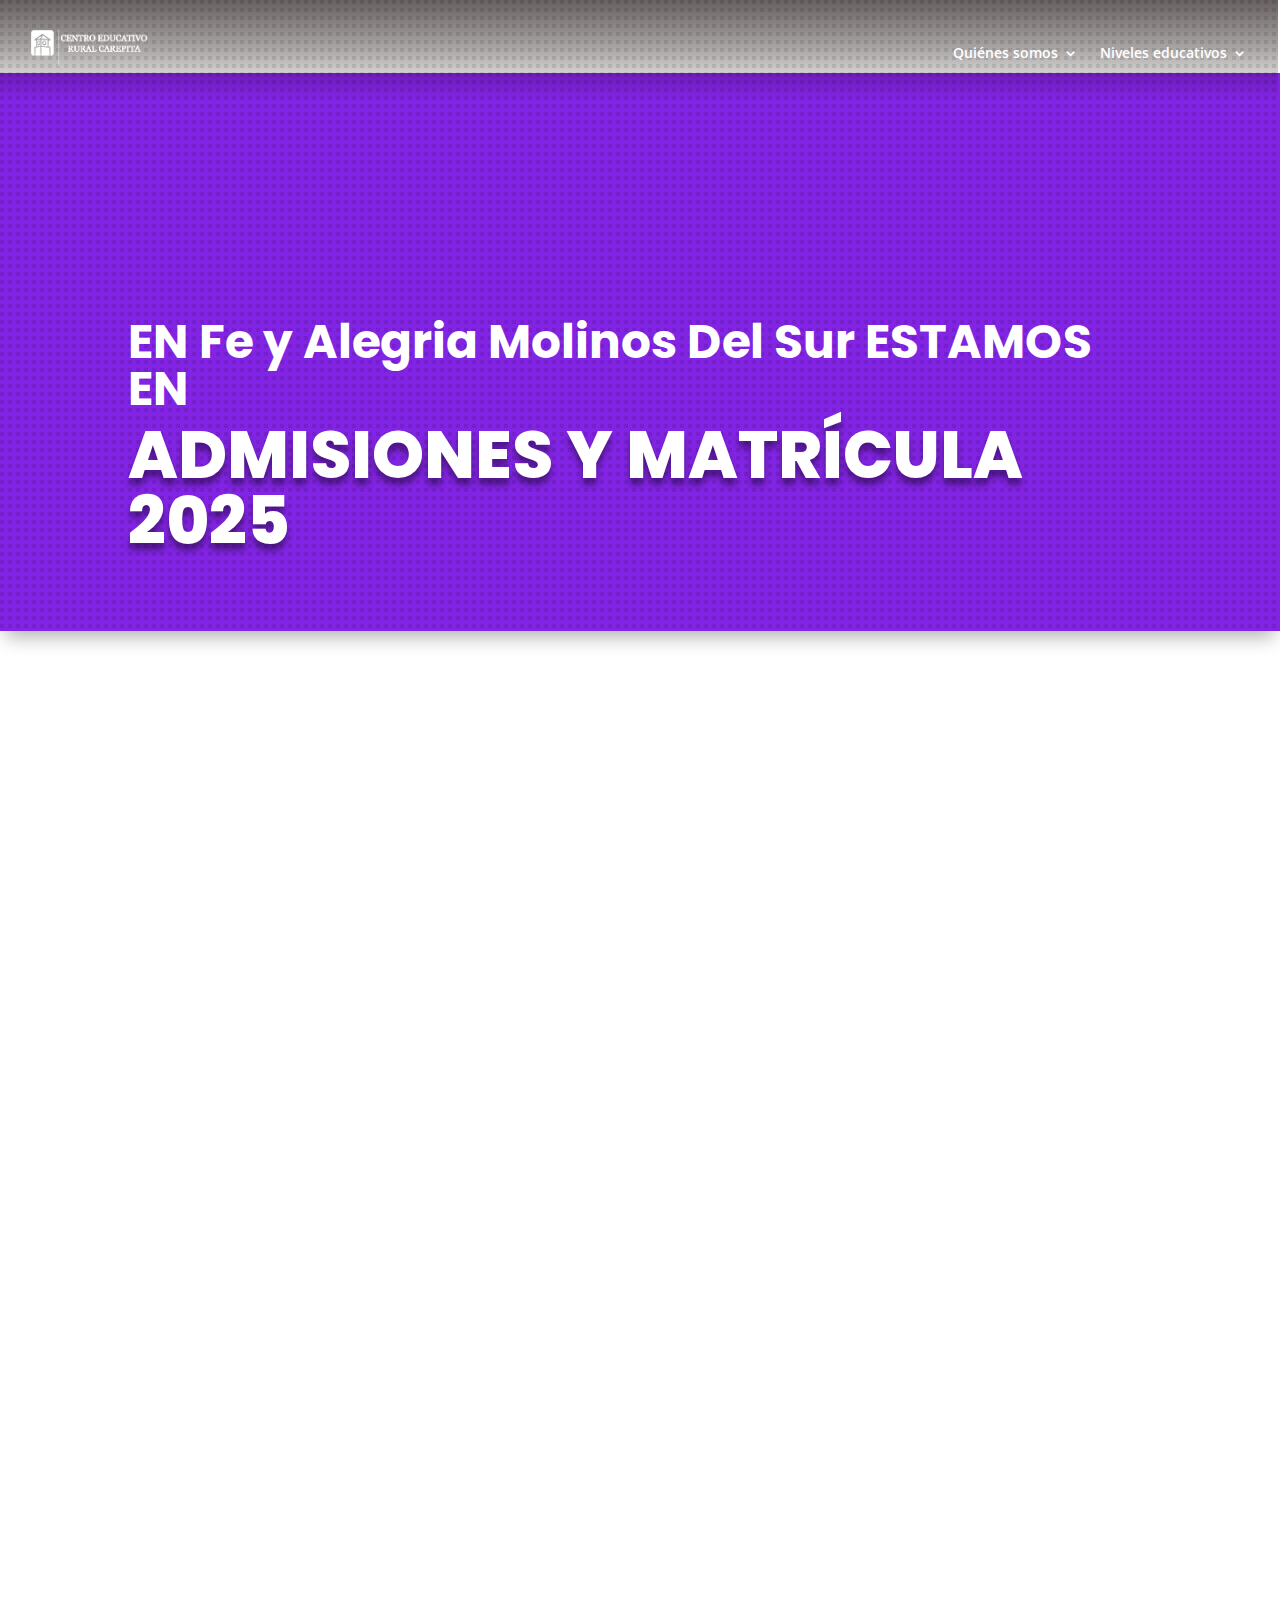
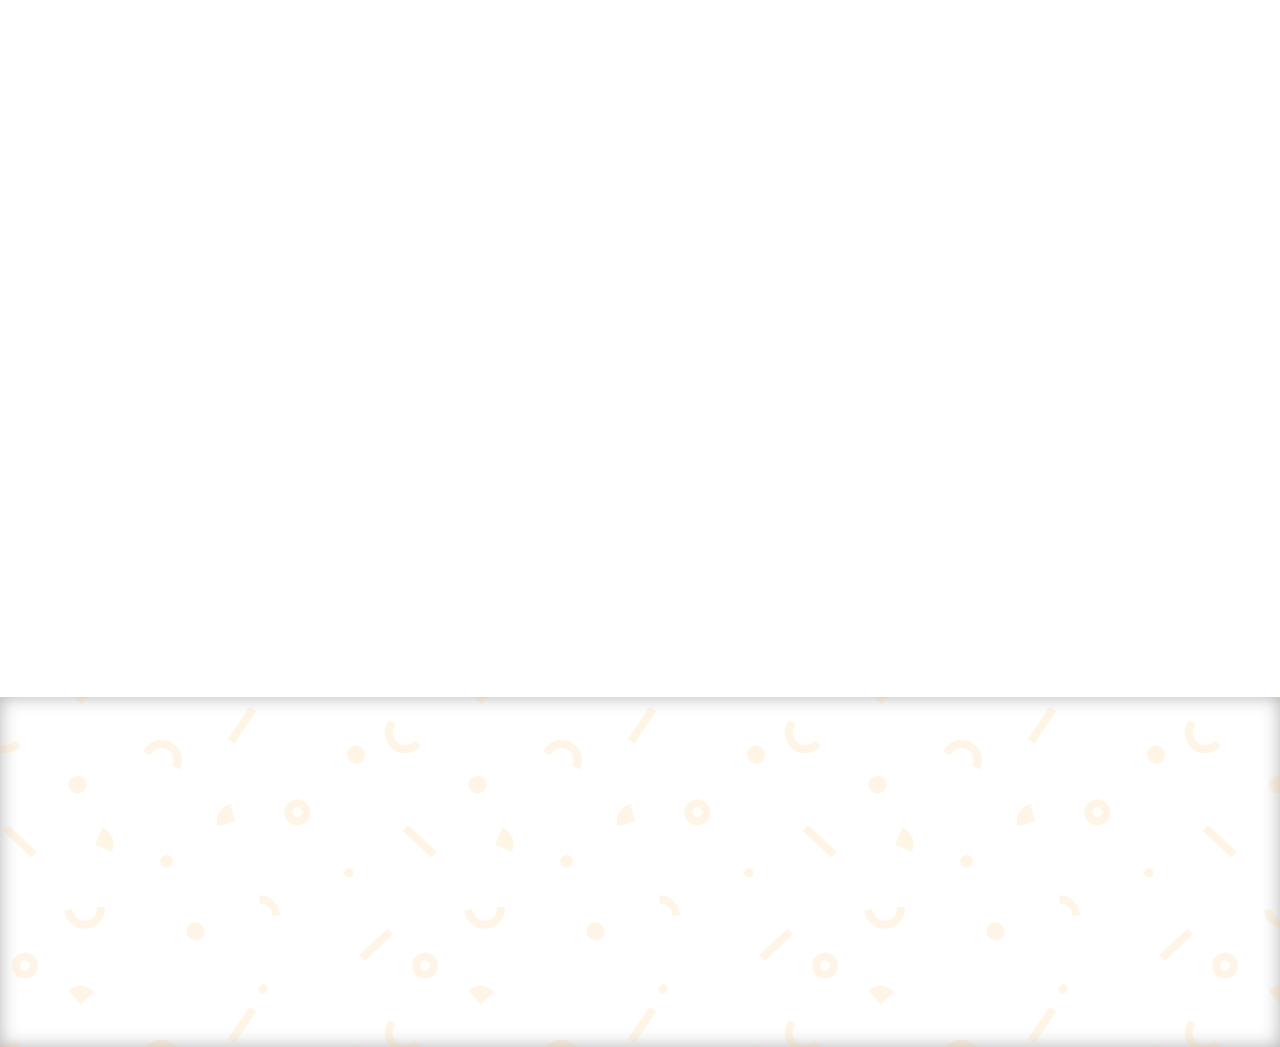
==== index.html @ 2cb68e08 "1" ====
<!DOCTYPE html>
<html lang="es">

<!-- Mirrored from institutocaldas.edu.co/ by HTTrack Website Copier/3.x [XR&CO'2014], Tue, 13 Aug 2024 14:32:38 GMT -->
<!-- Added by HTTrack --><meta http-equiv="content-type" content="text/html;charset=UTF-8" /><!-- /Added by HTTrack -->
<head>
	<meta charset="UTF-8" />
<meta name="description" content="Formamos personas autónomas, respetuosas, éticas y con sensibilidad social, mediante el desarrollo del pensamiento crítico y creativo, y las competencias del ser, saber, saber y saber convivir, para interactuar asertivamente en un entorno global." /><meta name="keywords" content="preescolar, primaria, bachillerato, bucaramanga, educación, calidad" /><meta http-equiv="X-UA-Compatible" content="IE=edge">
	<link rel="pingback" href="xmlrpc.php" />

	<script type="text/javascript">
		document.documentElement.className = 'js';
	</script>
	
	<title>CENTRO EDUCATIVO RURAL CAREPITA</title>
<meta name='robots' content='max-image-preview:large' />
<script type="text/javascript">
			let jqueryParams=[],jQuery=function(r){return jqueryParams=[...jqueryParams,r],jQuery},$=function(r){return jqueryParams=[...jqueryParams,r],$};window.jQuery=jQuery,window.$=jQuery;let customHeadScripts=!1;jQuery.fn=jQuery.prototype={},$.fn=jQuery.prototype={},jQuery.noConflict=function(r){if(window.jQuery)return jQuery=window.jQuery,$=window.jQuery,customHeadScripts=!0,jQuery.noConflict},jQuery.ready=function(r){jqueryParams=[...jqueryParams,r]},$.ready=function(r){jqueryParams=[...jqueryParams,r]},jQuery.load=function(r){jqueryParams=[...jqueryParams,r]},$.load=function(r){jqueryParams=[...jqueryParams,r]},jQuery.fn.ready=function(r){jqueryParams=[...jqueryParams,r]},$.fn.ready=function(r){jqueryParams=[...jqueryParams,r]};</script><link rel='dns-prefetch' href='http://fonts.googleapis.com/' />
<link rel="alternate" type="application/rss+xml" title="CENTRO EDUCATIVO RURAL CAREPITA &raquo; Feed" href="feed/index.html" />
<link rel="alternate" type="application/rss+xml" title="CENTRO EDUCATIVO RURAL CAREPITA &raquo; Feed de los comentarios" href="comments/feed/index.html" />
<meta content="Divi v.4.26.1" name="generator"/><link rel='stylesheet' id='pt-cv-public-style-css' href='wp-content/plugins/content-views-query-and-display-post-page/public/assets/css/cvf9b8.css?ver=4.0' type='text/css' media='all' />
<link rel='stylesheet' id='popup-maker-site-css' href='wp-content/uploads/pum/pum-site-styles03b9.css?generated=1717599372&amp;ver=1.19.0' type='text/css' media='all' />
<style id='wp-block-library-theme-inline-css' type='text/css'>
.wp-block-audio :where(figcaption){color:#555;font-size:13px;text-align:center}.is-dark-theme .wp-block-audio :where(figcaption){color:#ffffffa6}.wp-block-audio{margin:0 0 1em}.wp-block-code{border:1px solid #ccc;border-radius:4px;font-family:Menlo,Consolas,monaco,monospace;padding:.8em 1em}.wp-block-embed :where(figcaption){color:#555;font-size:13px;text-align:center}.is-dark-theme .wp-block-embed :where(figcaption){color:#ffffffa6}.wp-block-embed{margin:0 0 1em}.blocks-gallery-caption{color:#555;font-size:13px;text-align:center}.is-dark-theme .blocks-gallery-caption{color:#ffffffa6}:root :where(.wp-block-image figcaption){color:#555;font-size:13px;text-align:center}.is-dark-theme :root :where(.wp-block-image figcaption){color:#ffffffa6}.wp-block-image{margin:0 0 1em}.wp-block-pullquote{border-bottom:4px solid;border-top:4px solid;color:currentColor;margin-bottom:1.75em}.wp-block-pullquote cite,.wp-block-pullquote footer,.wp-block-pullquote__citation{color:currentColor;font-size:.8125em;font-style:normal;text-transform:uppercase}.wp-block-quote{border-left:.25em solid;margin:0 0 1.75em;padding-left:1em}.wp-block-quote cite,.wp-block-quote footer{color:currentColor;font-size:.8125em;font-style:normal;position:relative}.wp-block-quote.has-text-align-right{border-left:none;border-right:.25em solid;padding-left:0;padding-right:1em}.wp-block-quote.has-text-align-center{border:none;padding-left:0}.wp-block-quote.is-large,.wp-block-quote.is-style-large,.wp-block-quote.is-style-plain{border:none}.wp-block-search .wp-block-search__label{font-weight:700}.wp-block-search__button{border:1px solid #ccc;padding:.375em .625em}:where(.wp-block-group.has-background){padding:1.25em 2.375em}.wp-block-separator.has-css-opacity{opacity:.4}.wp-block-separator{border:none;border-bottom:2px solid;margin-left:auto;margin-right:auto}.wp-block-separator.has-alpha-channel-opacity{opacity:1}.wp-block-separator:not(.is-style-wide):not(.is-style-dots){width:100px}.wp-block-separator.has-background:not(.is-style-dots){border-bottom:none;height:1px}.wp-block-separator.has-background:not(.is-style-wide):not(.is-style-dots){height:2px}.wp-block-table{margin:0 0 1em}.wp-block-table td,.wp-block-table th{word-break:normal}.wp-block-table :where(figcaption){color:#555;font-size:13px;text-align:center}.is-dark-theme .wp-block-table :where(figcaption){color:#ffffffa6}.wp-block-video :where(figcaption){color:#555;font-size:13px;text-align:center}.is-dark-theme .wp-block-video :where(figcaption){color:#ffffffa6}.wp-block-video{margin:0 0 1em}:root :where(.wp-block-template-part.has-background){margin-bottom:0;margin-top:0;padding:1.25em 2.375em}
</style>
<style id='global-styles-inline-css' type='text/css'>
:root{--wp--preset--aspect-ratio--square: 1;--wp--preset--aspect-ratio--4-3: 4/3;--wp--preset--aspect-ratio--3-4: 3/4;--wp--preset--aspect-ratio--3-2: 3/2;--wp--preset--aspect-ratio--2-3: 2/3;--wp--preset--aspect-ratio--16-9: 16/9;--wp--preset--aspect-ratio--9-16: 9/16;--wp--preset--color--black: #000000;--wp--preset--color--cyan-bluish-gray: #abb8c3;--wp--preset--color--white: #ffffff;--wp--preset--color--pale-pink: #f78da7;--wp--preset--color--vivid-red: #cf2e2e;--wp--preset--color--luminous-vivid-orange: #ff6900;--wp--preset--color--luminous-vivid-amber: #fcb900;--wp--preset--color--light-green-cyan: #7bdcb5;--wp--preset--color--vivid-green-cyan: #00d084;--wp--preset--color--pale-cyan-blue: #8ed1fc;--wp--preset--color--vivid-cyan-blue: #0693e3;--wp--preset--color--vivid-purple: #9b51e0;--wp--preset--gradient--vivid-cyan-blue-to-vivid-purple: linear-gradient(135deg,rgba(6,147,227,1) 0%,rgb(155,81,224) 100%);--wp--preset--gradient--light-green-cyan-to-vivid-green-cyan: linear-gradient(135deg,rgb(122,220,180) 0%,rgb(0,208,130) 100%);--wp--preset--gradient--luminous-vivid-amber-to-luminous-vivid-orange: linear-gradient(135deg,rgba(252,185,0,1) 0%,rgba(255,105,0,1) 100%);--wp--preset--gradient--luminous-vivid-orange-to-vivid-red: linear-gradient(135deg,rgba(255,105,0,1) 0%,rgb(207,46,46) 100%);--wp--preset--gradient--very-light-gray-to-cyan-bluish-gray: linear-gradient(135deg,rgb(238,238,238) 0%,rgb(169,184,195) 100%);--wp--preset--gradient--cool-to-warm-spectrum: linear-gradient(135deg,rgb(74,234,220) 0%,rgb(151,120,209) 20%,rgb(207,42,186) 40%,rgb(238,44,130) 60%,rgb(251,105,98) 80%,rgb(254,248,76) 100%);--wp--preset--gradient--blush-light-purple: linear-gradient(135deg,rgb(255,206,236) 0%,rgb(152,150,240) 100%);--wp--preset--gradient--blush-bordeaux: linear-gradient(135deg,rgb(254,205,165) 0%,rgb(254,45,45) 50%,rgb(107,0,62) 100%);--wp--preset--gradient--luminous-dusk: linear-gradient(135deg,rgb(255,203,112) 0%,rgb(199,81,192) 50%,rgb(65,88,208) 100%);--wp--preset--gradient--pale-ocean: linear-gradient(135deg,rgb(255,245,203) 0%,rgb(182,227,212) 50%,rgb(51,167,181) 100%);--wp--preset--gradient--electric-grass: linear-gradient(135deg,rgb(202,248,128) 0%,rgb(113,206,126) 100%);--wp--preset--gradient--midnight: linear-gradient(135deg,rgb(2,3,129) 0%,rgb(40,116,252) 100%);--wp--preset--font-size--small: 13px;--wp--preset--font-size--medium: 20px;--wp--preset--font-size--large: 36px;--wp--preset--font-size--x-large: 42px;--wp--preset--spacing--20: 0.44rem;--wp--preset--spacing--30: 0.67rem;--wp--preset--spacing--40: 1rem;--wp--preset--spacing--50: 1.5rem;--wp--preset--spacing--60: 2.25rem;--wp--preset--spacing--70: 3.38rem;--wp--preset--spacing--80: 5.06rem;--wp--preset--shadow--natural: 6px 6px 9px rgba(0, 0, 0, 0.2);--wp--preset--shadow--deep: 12px 12px 50px rgba(0, 0, 0, 0.4);--wp--preset--shadow--sharp: 6px 6px 0px rgba(0, 0, 0, 0.2);--wp--preset--shadow--outlined: 6px 6px 0px -3px rgba(255, 255, 255, 1), 6px 6px rgba(0, 0, 0, 1);--wp--preset--shadow--crisp: 6px 6px 0px rgba(0, 0, 0, 1);}:root { --wp--style--global--content-size: 823px;--wp--style--global--wide-size: 1080px; }:where(body) { margin: 0; }.wp-site-blocks > .alignleft { float: left; margin-right: 2em; }.wp-site-blocks > .alignright { float: right; margin-left: 2em; }.wp-site-blocks > .aligncenter { justify-content: center; margin-left: auto; margin-right: auto; }:where(.is-layout-flex){gap: 0.5em;}:where(.is-layout-grid){gap: 0.5em;}.is-layout-flow > .alignleft{float: left;margin-inline-start: 0;margin-inline-end: 2em;}.is-layout-flow > .alignright{float: right;margin-inline-start: 2em;margin-inline-end: 0;}.is-layout-flow > .aligncenter{margin-left: auto !important;margin-right: auto !important;}.is-layout-constrained > .alignleft{float: left;margin-inline-start: 0;margin-inline-end: 2em;}.is-layout-constrained > .alignright{float: right;margin-inline-start: 2em;margin-inline-end: 0;}.is-layout-constrained > .aligncenter{margin-left: auto !important;margin-right: auto !important;}.is-layout-constrained > :where(:not(.alignleft):not(.alignright):not(.alignfull)){max-width: var(--wp--style--global--content-size);margin-left: auto !important;margin-right: auto !important;}.is-layout-constrained > .alignwide{max-width: var(--wp--style--global--wide-size);}body .is-layout-flex{display: flex;}.is-layout-flex{flex-wrap: wrap;align-items: center;}.is-layout-flex > :is(*, div){margin: 0;}body .is-layout-grid{display: grid;}.is-layout-grid > :is(*, div){margin: 0;}:root :where(body){padding-top: 0px;padding-right: 0px;padding-bottom: 0px;padding-left: 0px;}a:where(:not(.wp-element-button)){text-decoration: underline;}:root :where(.wp-element-button, .wp-block-button__link){background-color: #32373c;border-width: 0;color: #fff;font-family: inherit;font-size: inherit;line-height: inherit;padding: calc(0.667em + 2px) calc(1.333em + 2px);text-decoration: none;}.has-black-color{color: var(--wp--preset--color--black) !important;}.has-cyan-bluish-gray-color{color: var(--wp--preset--color--cyan-bluish-gray) !important;}.has-white-color{color: var(--wp--preset--color--white) !important;}.has-pale-pink-color{color: var(--wp--preset--color--pale-pink) !important;}.has-vivid-red-color{color: var(--wp--preset--color--vivid-red) !important;}.has-luminous-vivid-orange-color{color: var(--wp--preset--color--luminous-vivid-orange) !important;}.has-luminous-vivid-amber-color{color: var(--wp--preset--color--luminous-vivid-amber) !important;}.has-light-green-cyan-color{color: var(--wp--preset--color--light-green-cyan) !important;}.has-vivid-green-cyan-color{color: var(--wp--preset--color--vivid-green-cyan) !important;}.has-pale-cyan-blue-color{color: var(--wp--preset--color--pale-cyan-blue) !important;}.has-vivid-cyan-blue-color{color: var(--wp--preset--color--vivid-cyan-blue) !important;}.has-vivid-purple-color{color: var(--wp--preset--color--vivid-purple) !important;}.has-black-background-color{background-color: var(--wp--preset--color--black) !important;}.has-cyan-bluish-gray-background-color{background-color: var(--wp--preset--color--cyan-bluish-gray) !important;}.has-white-background-color{background-color: var(--wp--preset--color--white) !important;}.has-pale-pink-background-color{background-color: var(--wp--preset--color--pale-pink) !important;}.has-vivid-red-background-color{background-color: var(--wp--preset--color--vivid-red) !important;}.has-luminous-vivid-orange-background-color{background-color: var(--wp--preset--color--luminous-vivid-orange) !important;}.has-luminous-vivid-amber-background-color{background-color: var(--wp--preset--color--luminous-vivid-amber) !important;}.has-light-green-cyan-background-color{background-color: var(--wp--preset--color--light-green-cyan) !important;}.has-vivid-green-cyan-background-color{background-color: var(--wp--preset--color--vivid-green-cyan) !important;}.has-pale-cyan-blue-background-color{background-color: var(--wp--preset--color--pale-cyan-blue) !important;}.has-vivid-cyan-blue-background-color{background-color: var(--wp--preset--color--vivid-cyan-blue) !important;}.has-vivid-purple-background-color{background-color: var(--wp--preset--color--vivid-purple) !important;}.has-black-border-color{border-color: var(--wp--preset--color--black) !important;}.has-cyan-bluish-gray-border-color{border-color: var(--wp--preset--color--cyan-bluish-gray) !important;}.has-white-border-color{border-color: var(--wp--preset--color--white) !important;}.has-pale-pink-border-color{border-color: var(--wp--preset--color--pale-pink) !important;}.has-vivid-red-border-color{border-color: var(--wp--preset--color--vivid-red) !important;}.has-luminous-vivid-orange-border-color{border-color: var(--wp--preset--color--luminous-vivid-orange) !important;}.has-luminous-vivid-amber-border-color{border-color: var(--wp--preset--color--luminous-vivid-amber) !important;}.has-light-green-cyan-border-color{border-color: var(--wp--preset--color--light-green-cyan) !important;}.has-vivid-green-cyan-border-color{border-color: var(--wp--preset--color--vivid-green-cyan) !important;}.has-pale-cyan-blue-border-color{border-color: var(--wp--preset--color--pale-cyan-blue) !important;}.has-vivid-cyan-blue-border-color{border-color: var(--wp--preset--color--vivid-cyan-blue) !important;}.has-vivid-purple-border-color{border-color: var(--wp--preset--color--vivid-purple) !important;}.has-vivid-cyan-blue-to-vivid-purple-gradient-background{background: var(--wp--preset--gradient--vivid-cyan-blue-to-vivid-purple) !important;}.has-light-green-cyan-to-vivid-green-cyan-gradient-background{background: var(--wp--preset--gradient--light-green-cyan-to-vivid-green-cyan) !important;}.has-luminous-vivid-amber-to-luminous-vivid-orange-gradient-background{background: var(--wp--preset--gradient--luminous-vivid-amber-to-luminous-vivid-orange) !important;}.has-luminous-vivid-orange-to-vivid-red-gradient-background{background: var(--wp--preset--gradient--luminous-vivid-orange-to-vivid-red) !important;}.has-very-light-gray-to-cyan-bluish-gray-gradient-background{background: var(--wp--preset--gradient--very-light-gray-to-cyan-bluish-gray) !important;}.has-cool-to-warm-spectrum-gradient-background{background: var(--wp--preset--gradient--cool-to-warm-spectrum) !important;}.has-blush-light-purple-gradient-background{background: var(--wp--preset--gradient--blush-light-purple) !important;}.has-blush-bordeaux-gradient-background{background: var(--wp--preset--gradient--blush-bordeaux) !important;}.has-luminous-dusk-gradient-background{background: var(--wp--preset--gradient--luminous-dusk) !important;}.has-pale-ocean-gradient-background{background: var(--wp--preset--gradient--pale-ocean) !important;}.has-electric-grass-gradient-background{background: var(--wp--preset--gradient--electric-grass) !important;}.has-midnight-gradient-background{background: var(--wp--preset--gradient--midnight) !important;}.has-small-font-size{font-size: var(--wp--preset--font-size--small) !important;}.has-medium-font-size{font-size: var(--wp--preset--font-size--medium) !important;}.has-large-font-size{font-size: var(--wp--preset--font-size--large) !important;}.has-x-large-font-size{font-size: var(--wp--preset--font-size--x-large) !important;}
:where(.wp-block-post-template.is-layout-flex){gap: 1.25em;}:where(.wp-block-post-template.is-layout-grid){gap: 1.25em;}
:where(.wp-block-columns.is-layout-flex){gap: 2em;}:where(.wp-block-columns.is-layout-grid){gap: 2em;}
:root :where(.wp-block-pullquote){font-size: 1.5em;line-height: 1.6;}
</style>
<link rel='stylesheet' id='contact-form-7-css' href='wp-content/plugins/contact-form-7/includes/css/stylese2db.css?ver=5.9.8' type='text/css' media='all' />
<link rel='stylesheet' id='wpcf7-redirect-script-frontend-css' href='wp-content/plugins/wpcf7-redirect/build/css/wpcf7-redirect-frontend.min4963.css?ver=1.1' type='text/css' media='all' />
<link rel='stylesheet' id='acf7db_schedule_report-css' href='wp-content/plugins/acf7db-schedule-report/public/css/acf7db_schedule_report-publicf488.css?ver=1.1.0' type='text/css' media='all' />
<link rel='stylesheet' id='magnific-popup-css' href='wp-content/themes/Divi/includes/builder/feature/dynamic-assets/assets/css/magnific_popup1157.css?ver=2.5.58' type='text/css' media='all' />
<link rel='stylesheet' id='dsm-animate-css' href='wp-content/plugins/supreme-modules-for-divi/public/css/animate1157.css?ver=2.5.58' type='text/css' media='all' />
<link rel='stylesheet' id='wpos-slick-style-css' href='wp-content/plugins/timeline-and-history-slider/assets/css/slicka361.css?ver=2.3' type='text/css' media='all' />
<link rel='stylesheet' id='tahs-public-style-css' href='wp-content/plugins/timeline-and-history-slider/assets/css/slick-slider-stylea361.css?ver=2.3' type='text/css' media='all' />
<link rel='stylesheet' id='divi-torque-lite-modules-style-css' href='wp-content/plugins/addons-for-divi/assets/css/modules-style631d.css?ver=4.0.5' type='text/css' media='all' />
<link rel='stylesheet' id='divi-torque-lite-magnific-popup-css' href='wp-content/plugins/addons-for-divi/assets/libs/magnific-popup/magnific-popup.min631d.css?ver=4.0.5' type='text/css' media='all' />
<link rel='stylesheet' id='divi-torque-lite-frontend-css' href='wp-content/plugins/addons-for-divi/assets/css/frontend631d.css?ver=4.0.5' type='text/css' media='all' />
<link rel='stylesheet' id='wp-components-css' href='wp-includes/css/dist/components/style.minb6a4.css?ver=6.6.1' type='text/css' media='all' />
<link rel='stylesheet' id='godaddy-styles-css' href='wp-content/plugins/coblocks/includes/Dependencies/GoDaddy/Styles/build/latest4c56.css?ver=2.0.2' type='text/css' media='all' />
<link rel='stylesheet' id='et-divi-open-sans-css' href='https://fonts.googleapis.com/css?family=Open+Sans:300italic,400italic,600italic,700italic,800italic,400,300,600,700,800&amp;subset=cyrillic,cyrillic-ext,greek,greek-ext,hebrew,latin,latin-ext,vietnamese&amp;display=swap' type='text/css' media='all' />
<link rel='stylesheet' id='supreme-modules-for-divi-styles-css' href='wp-content/plugins/supreme-modules-for-divi/styles/style.min1157.css?ver=2.5.58' type='text/css' media='all' />
<link rel='stylesheet' id='et-builder-googlefonts-cached-css' href='https://fonts.googleapis.com/css?family=Poppins:100,100italic,200,200italic,300,300italic,regular,italic,500,500italic,600,600italic,700,700italic,800,800italic,900,900italic|Open+Sans:300,regular,500,600,700,800,300italic,italic,500italic,600italic,700italic,800italic&amp;subset=devanagari,latin,latin-ext,cyrillic,cyrillic-ext,greek,greek-ext,hebrew,vietnamese&amp;display=swap' type='text/css' media='all' />
<link rel='stylesheet' id='divi-style-pum-css' href='wp-content/themes/Divi/style-static.minaa34.css?ver=4.26.1' type='text/css' media='all' />
<script src='wp-content/cache/wpfc-minified/q7yssl0m/hgmws.js' type="text/javascript"></script>
<!-- <script type="text/javascript" src="https://institutocaldas.edu.co/wp-includes/js/jquery/jquery.min.js?ver=3.7.1" id="jquery-core-js"></script> -->
<!-- <script type="text/javascript" src="https://institutocaldas.edu.co/wp-includes/js/jquery/jquery-migrate.min.js?ver=3.4.1" id="jquery-migrate-js"></script> -->
<script type="text/javascript" id="jquery-js-after">
/* <![CDATA[ */
jqueryParams.length&&$.each(jqueryParams,function(e,r){if("function"==typeof r){var n=String(r);n.replace("$","jQuery");var a=new Function("return "+n)();$(document).ready(a)}});
/* ]]> */
</script>
<script src='wp-content/cache/wpfc-minified/6j8nma0x/hgmws.js' type="text/javascript"></script>
<!-- <script type="text/javascript" src="https://institutocaldas.edu.co/wp-content/plugins/acf7db-schedule-report/public/js/acf7db_schedule_report-public.js?ver=1.1.0" id="acf7db_schedule_report-js"></script> -->
<link rel="https://api.w.org/" href="wp-json/index.html" /><link rel="alternate" title="JSON" type="application/json" href="wp-json/wp/v2/pages/11.json" /><link rel="EditURI" type="application/rsd+xml" title="RSD" href="xmlrpc0db0.php?rsd" />
<meta name="generator" content="WordPress 6.6.1" />
<link rel="canonical" href="index.html" />
<link rel='shortlink' href='index.html' />
<link rel="alternate" title="oEmbed (JSON)" type="application/json+oembed" href="wp-json/oembed/1.0/embed95e2.json?url=https%3A%2F%2Finstitutocaldas.edu.co%2F" />
<link rel="alternate" title="oEmbed (XML)" type="text/xml+oembed" href="wp-json/oembed/1.0/embed11e8?url=https%3A%2F%2Finstitutocaldas.edu.co%2F&amp;format=xml" />
<meta name="viewport" content="width=device-width, initial-scale=1.0, maximum-scale=1.0, user-scalable=0" /><style type="text/css" id="custom-background-css">
body.custom-background { background-color: #8224e3; }
</style>
	<!-- Google tag (gtag.js) -->
<script async src="https://www.googletagmanager.com/gtag/js?id=G-1QDCTS962G"></script>
<script>
  window.dataLayer = window.dataLayer || [];
  function gtag(){dataLayer.push(arguments);}
  gtag('js', new Date());

  gtag('config', 'G-1QDCTS962G');
</script> 



<!-- ++++++++++++++++++++++++ Etiqueta C móviles e img redes **************  -->
<meta name="theme-color" content="#f90">
<meta name="apple-mobile-web-app-status-bar-style" content="#f90">
<meta property="og:image" content="/wp-content/uploads/2023/07/img-sm-icaldas.jpg">




<!-- script para acordionar el menú principal en móviles  -->
<script id="dt-collapsable-menu-items">
jQuery(function ($) {
	$(document).ready(function () {
		$("body ul.et_mobile_menu li.menu-item-has-children, body ul.et_mobile_menu  li.page_item_has_children").append('<a href="#" class="mobile-toggle"></a>');
		$('ul.et_mobile_menu li.menu-item-has-children .mobile-toggle, ul.et_mobile_menu li.page_item_has_children .mobile-toggle').click(function (event) {
			event.preventDefault();
			$(this).parent('li').toggleClass('dt-open');
			$(this).parent('li').find('ul.children').first().toggleClass('visible');
			$(this).parent('li').find('ul.sub-menu').first().toggleClass('visible');
		});
		iconFINAL = 'P';
		$('body ul.et_mobile_menu li.menu-item-has-children, body ul.et_mobile_menu li.page_item_has_children').attr('data-icon', iconFINAL);
		$('.mobile-toggle').on('mouseover', function () {
			$(this).parent().addClass('is-hover');
		}).on('mouseout', function () {
			$(this).parent().removeClass('is-hover');
		})
	});
});
</script>





<link rel="icon" href="wp-content/uploads/2023/07/favicon-caldas-150x150.png" sizes="32x32" />
<link rel="icon" href="wp-content/uploads/2023/07/favicon-caldas.png" sizes="192x192" />
<link rel="apple-touch-icon" href="wp-content/uploads/2023/07/favicon-caldas.png" />
<meta name="msapplication-TileImage" content="https://institutocaldas.edu.co/wp-content/uploads/2023/07/favicon-caldas.png" />
<link rel="stylesheet" id="et-divi-customizer-global-cached-inline-styles" href="wp-content/et-cache/global/et-divi-customizer-global.min848b.css?ver=1721849783" /></head>
<body class="home page-template-default page page-id-11 custom-background et-tb-has-template et-tb-has-footer et_pb_button_helper_class et_fullwidth_nav et_fixed_nav et_hide_nav et_primary_nav_dropdown_animation_fade et_secondary_nav_dropdown_animation_fade et_header_style_left et_cover_background et_pb_gutter osx et_pb_gutters3 et_pb_pagebuilder_layout et_no_sidebar et_divi_theme et-db">
	<div id="page-container">
<div id="et-boc" class="et-boc">
			
		

	<header id="main-header" data-height-onload="100">
		<div class="container clearfix et_menu_container">
					<div class="logo_container">
				<a href="index.html">
				<img src="wp-content/uploads/2023/09/logo-icaldas-b.png" width="541" height="161" alt="CENTRO EDUCATIVO RURAL CAREPITA" id="logo" data-height-percentage="35" />
				</a>
			</div>
					<div id="et-top-navigation" data-height="100" data-fixed-height="100">
									<nav id="top-menu-nav">
					<ul id="top-menu" class="nav"><li class="menu-item menu-item-type-custom menu-item-object-custom menu-item-has-children menu-item-567"><a href="#">Quiénes somos</a>
<ul class="sub-menu">
	<li class="menu-item menu-item-type-post_type menu-item-object-page menu-item-404"><a href="historia-identidad-organigrama/index.html">Historia, identidad y  Organigrama</a></li>
	<li class="menu-item menu-item-type-post_type menu-item-object-page menu-item-403"><a href="modelo-pedagogico/index.html">Modelo pedagógico</a></li>
</ul>
</li>
<li class="menu-item menu-item-type-custom menu-item-object-custom menu-item-has-children menu-item-64"><a href="#oferta">Niveles educativos</a>
<ul class="sub-menu">
	<li class="menu-item menu-item-type-post_type menu-item-object-page menu-item-417"><a href="preescolar/index.html">Preescolar</a></li>
	<li class="menu-item menu-item-type-post_type menu-item-object-page menu-item-416"><a href="primaria/index.html">Primaria</a></li>
	<li class="menu-item menu-item-type-post_type menu-item-object-page menu-item-415"><a href="bachillerato/index.html">Bachillerato</a></li>
</ul>
</li>

</ul>					</nav>
				
				
				
				
				<div id="et_mobile_nav_menu">
				<div class="mobile_nav closed">
					<span class="select_page">Seleccionar página</span>
					<span class="mobile_menu_bar mobile_menu_bar_toggle"></span>
				</div>
			</div>			</div> <!-- #et-top-navigation -->
		</div> <!-- .container -->
			</header> <!-- #main-header -->
<div id="et-main-area">
	
<div id="main-content">


			
				<article id="post-11" class="post-11 page type-page status-publish hentry">

				
					<div class="entry-content">
					<div class="et-l et-l--post">
			<div class="et_builder_inner_content et_pb_gutters3">
		<div class="et_pb_section et_pb_section_0 et_pb_fullwidth_section et_section_regular et_pb_section--absolute" >
				
				
				
				
				
				
				<div class="et_pb_module et_pb_fullwidth_code et_pb_fullwidth_code_0">
				
				
				
				
				<div class="et_pb_code_inner" data-et-multi-view="{&quot;schema&quot;:{&quot;content&quot;:{&quot;desktop&quot;:&quot;&lt;iframe width=\&quot;110%\&quot; height=\&quot;65vh\&quot; src=_https_/www.youtube.com/embed/y65bRvZ8sHQ7f1f.html?rel=0&amp;autoplay=1&amp;mute=1&amp;loop=1&amp;controls=0&amp;showinfo=0&amp;playlist=y65bRvZ8sHQ\%22frameborder=\%220\%22 allowfullscreen&gt;&lt;\/iframe&gt;&quot;,&quot;tablet&quot;:&quot;&lt;iframe width=\&quot;100%\&quot; height=\&quot;120vh\&quot; src=_https_/www.youtube.com/embed/y65bRvZ8sHQ7f1f.html?rel=0&amp;autoplay=1&amp;mute=1&amp;loop=1&amp;controls=0&amp;showinfo=0&amp;playlist=y65bRvZ8sHQ\%22frameborder=\%220\%22 allowfullscreen&gt;&lt;\/iframe&gt;&quot;,&quot;phone&quot;:&quot;&lt;iframe width=\&quot;560\&quot; height=\&quot;315\&quot; src=_https_/www.youtube.com/embed/y65bRvZ8sHQ7f1f.html?rel=0&amp;autoplay=1&amp;mute=1&amp;loop=1&amp;controls=0&amp;showinfo=0&amp;playlist=y65bRvZ8sHQ\%22frameborder=\%220\%22 allowfullscreen&gt;&lt;\/iframe&gt;    &quot;}},&quot;slug&quot;:&quot;et_pb_fullwidth_code&quot;}" data-et-multi-view-load-tablet-hidden="true" data-et-multi-view-load-phone-hidden="true"><iframe loading="lazy" width="110%" height="65vh" src=""frameborder="0" allowfullscreen></iframe></div>
			</div>
				
				
			</div><div class="et_pb_section et_pb_section_1 et_pb_with_background et_section_regular et_pb_section--with-menu" >
				
				
				
				<span class="et_pb_background_pattern"></span>
				
				
				<div class="et_pb_row et_pb_row_1 et_pb_gutters1 et_pb_row--with-menu">
				<div class="et_pb_column et_pb_column_1_4 et_pb_column_0  et_pb_css_mix_blend_mode_passthrough">
				
				
				
				
				<div class="et_pb_module et_pb_image et_pb_image_0">
				
				
				
				
				<a href="index.html"><span class="et_pb_image_wrap "><img loading="lazy" decoding="async" width="541" height="161" src="wp-content/uploads/2023/09/logo-icaldas-b.png" alt="" title="logo-icaldas-b"  sizes="(min-width: 0px) and (max-width: 480px) 480px, (min-width: 481px) 541px, 100vw" class="wp-image-867" /></span></a>
			</div>
			</div><div class="et_pb_column et_pb_column_3_4 et_pb_column_1  et_pb_css_mix_blend_mode_passthrough et-last-child et_pb_column--with-menu">
				
				
				
				
				<div class="et_pb_module et_pb_menu et_pb_menu_0 et_pb_bg_layout_light  et_pb_text_align_left et_dropdown_animation_fade et_pb_menu--without-logo et_pb_menu--style-left_aligned">
					
					
					
					
					<div class="et_pb_menu_inner_container clearfix">
						
						<div class="et_pb_menu__wrap">
							<div class="et_pb_menu__menu">
								<nav class="et-menu-nav"><ul id="menu-principal" class="et-menu nav"><li class="et_pb_menu_page_id-567 menu-item menu-item-type-custom menu-item-object-custom menu-item-has-children menu-item-567"><a href="#">Quiénes somos</a>
<ul class="sub-menu">
	<li class="et_pb_menu_page_id-345 menu-item menu-item-type-post_type menu-item-object-page menu-item-404"><a href="historia-identidad-organigrama/index.html">Historia, identidad y  Organigrama</a></li>
	<li class="et_pb_menu_page_id-355 menu-item menu-item-type-post_type menu-item-object-page menu-item-403"><a href="modelo-pedagogico/index.html">Modelo pedagógico</a></li>
</ul>
</li>
<li class="et_pb_menu_page_id-64 menu-item menu-item-type-custom menu-item-object-custom menu-item-has-children menu-item-64"><a href="#oferta">Niveles educativos</a>
<ul class="sub-menu">
	<li class="et_pb_menu_page_id-325 menu-item menu-item-type-post_type menu-item-object-page menu-item-417"><a href="preescolar/index.html">Preescolar</a></li>
	<li class="et_pb_menu_page_id-334 menu-item menu-item-type-post_type menu-item-object-page menu-item-416"><a href="primaria/index.html">Primaria</a></li>
	<li class="et_pb_menu_page_id-338 menu-item menu-item-type-post_type menu-item-object-page menu-item-415"><a href="bachillerato/index.html">Bachillerato</a></li>
</ul>
</li>

</ul></nav>
							</div>
							
							
							<div class="et_mobile_nav_menu">
				<div class="mobile_nav closed">
					<span class="mobile_menu_bar"></span>
				</div>
			</div>
						</div>
						
					</div>
				</div>
			</div>
				
				
				
				
			</div><div class="et_pb_row et_pb_row_2">
				<div class="et_pb_column et_pb_column_4_4 et_pb_column_2  et_pb_css_mix_blend_mode_passthrough et-last-child">
				
				
				
				
				<div class="et_pb_module et_pb_text et_pb_text_0  et_pb_text_align_left et_pb_bg_layout_light">
				
				
				
				
				<div class="et_pb_text_inner"><h2>EN Fe y Alegria Molinos Del Sur ESTAMOS EN</h2>
<h1>ADMISIONES Y MATRÍCULA 2025</h1></div>
			</div>
			</div>
				
				
				
				
			</div><div class="et_pb_row et_pb_row_3 et_pb_gutters1">
				
				
				
				
				
			</div>
				
				
			</div><div class="et_pb_section et_pb_section_2 et_pb_with_background et_section_regular section_has_divider et_pb_bottom_divider" >
				
				
				
				
				

				
				<div class="et_pb_bottom_inside_divider et-no-transition"></div>
			</div><div class="et_pb_section et_pb_section_3 et_pb_with_background et_section_regular" >
				
				
				
				
				
				
				<div id="oferta" class="et_pb_row et_pb_row_5 et_animated">
				<div class="et_pb_column et_pb_column_4_4 et_pb_column_8  et_pb_css_mix_blend_mode_passthrough et-last-child">
				
				
				
				
				<div class="et_pb_module dsm_text_divider dsm_text_divider_0">
				
				
				
				
				
				
				<div class="et_pb_module_inner">
					<div class="dsm-text-divider-wrapper dsm-text-divider-align-center et_pb_bg_layout_light">
				
				
				<div class="dsm-text-divider-before dsm-divider"></div>
				<h1 class="dsm-text-divider-header et_pb_module_header"><span>Niveles educativos</span></h1>
				<div class="dsm-text-divider-after dsm-divider"></div>
			</div>
				</div>
			</div>
			</div>
				
				
				
				
			</div><div class="et_pb_row et_pb_row_6 et_animated et_pb_equal_columns et_pb_gutters2">
				<div class="et_pb_column et_pb_column_1_3 et_pb_column_9  et_pb_css_mix_blend_mode_passthrough">
				
				
				
				
				<div class="et_pb_with_border et_pb_module et_pb_blurb et_pb_blurb_0 et_clickable  et_pb_text_align_left  et_pb_blurb_position_top et_pb_bg_layout_light">
				
				
				
				
				<div class="et_pb_blurb_content">
					<div class="et_pb_main_blurb_image"><a href="preescolar/index.html"><span class="et_pb_image_wrap et_pb_only_image_mode_wrap"><img loading="lazy" decoding="async" width="800" height="800" src="wp-content/uploads/2023/07/img-btn-Preescol.jpg" alt="" srcset="https://institutocaldas.edu.co/wp-content/uploads/2023/07/img-btn-Preescol.jpg 800w, https://institutocaldas.edu.co/wp-content/uploads/2023/07/img-btn-Preescol-480x480.jpg 480w" sizes="(min-width: 0px) and (max-width: 480px) 480px, (min-width: 481px) 800px, 100vw" class="et-waypoint et_pb_animation_top et_pb_animation_top_tablet et_pb_animation_top_phone wp-image-563" /></span></a></div>
					<div class="et_pb_blurb_container">
						<h1 class="et_pb_module_header"><a href="preescolar/index.html">Preescolar</a></h1>
						
					</div>
				</div>
			</div>
			</div><div class="et_pb_column et_pb_column_1_3 et_pb_column_10  et_pb_css_mix_blend_mode_passthrough">
				
				
				
				
				<div class="et_pb_with_border et_pb_module et_pb_blurb et_pb_blurb_1 et_clickable  et_pb_text_align_left  et_pb_blurb_position_top et_pb_bg_layout_light">
				
				
				
				
				<div class="et_pb_blurb_content">
					<div class="et_pb_main_blurb_image"><a href="primaria/index.html"><span class="et_pb_image_wrap et_pb_only_image_mode_wrap"><img loading="lazy" decoding="async" width="800" height="800" src="wp-content/uploads/2023/07/img-btn-Primar.jpg" alt="" srcset="https://institutocaldas.edu.co/wp-content/uploads/2023/07/img-btn-Primar.jpg 800w, https://institutocaldas.edu.co/wp-content/uploads/2023/07/img-btn-Primar-480x480.jpg 480w" sizes="(min-width: 0px) and (max-width: 480px) 480px, (min-width: 481px) 800px, 100vw" class="et-waypoint et_pb_animation_top et_pb_animation_top_tablet et_pb_animation_top_phone wp-image-562" /></span></a></div>
					<div class="et_pb_blurb_container">
						<h1 class="et_pb_module_header"><a href="primaria/index.html">Primaria</a></h1>
						
					</div>
				</div>
			</div>
			</div><div class="et_pb_column et_pb_column_1_3 et_pb_column_11  et_pb_css_mix_blend_mode_passthrough et-last-child">
				
				
				
				
				<div class="et_pb_with_border et_pb_module et_pb_blurb et_pb_blurb_2 et_clickable  et_pb_text_align_left  et_pb_blurb_position_top et_pb_bg_layout_light">
				
				
				
				
				<div class="et_pb_blurb_content">
					<div class="et_pb_main_blurb_image"><a href="bachillerato/index.html"><span class="et_pb_image_wrap et_pb_only_image_mode_wrap"><img loading="lazy" decoding="async" width="800" height="800" src="wp-content/uploads/2023/07/img-btn-Bachill.jpg" alt="" srcset="https://institutocaldas.edu.co/wp-content/uploads/2023/07/img-btn-Bachill.jpg 800w, https://institutocaldas.edu.co/wp-content/uploads/2023/07/img-btn-Bachill-480x480.jpg 480w" sizes="(min-width: 0px) and (max-width: 480px) 480px, (min-width: 481px) 800px, 100vw" class="et-waypoint et_pb_animation_top et_pb_animation_top_tablet et_pb_animation_top_phone wp-image-561" /></span></a></div>
					<div class="et_pb_blurb_container">
						<h1 class="et_pb_module_header"><a href="bachillerato/index.html">Bachillerato</a></h1>
						
					</div>
				</div>
			</div>
			</div>
				
				
				
				
			</div>
				
				
			</div>
			
			<div class="et_pb_section et_pb_section_4 et_pb_with_background et_section_regular" >
				
				
				
				
				
				
				<div class="et_pb_row et_pb_row_7 et_animated">
				<div class="et_pb_column et_pb_column_4_4 et_pb_column_12  et_pb_css_mix_blend_mode_passthrough et-last-child">
				
				
				
				
				<div class="et_pb_module et_pb_text et_pb_text_2  et_pb_text_align_left et_pb_bg_layout_light">
				
				
				
				
				<div class="et_pb_text_inner"><h1>CENTRO EDUCATIVO RURAL CAREPITA</h1></div>
			</div><div class="et_pb_module et_pb_text et_pb_text_3  et_pb_text_align_left et_pb_bg_layout_light">
				
				
				
				
				<div class="et_pb_text_inner"><p>El estudiante de nuestra institución se distingue por ser una persona alegre, responsable e integrada, cuyo trabajo diario se centra en construir su independencia mediante el ejercicio de sus deberes y derechos, y el respeto como eje básico de encuentro y entendimiento. Se forma como buena persona a través del autoconocimiento y trabajando para potenciar sus competencias básicas en las dimensiones intelectual, emocional, moral, física, sensitiva y creativa, y en el marco del conocimiento, el saber hacer, la existencia y la existencia. Vivir juntos en paz; Permitiéndote practicar una ciudadanía responsable contigo mismo y con el medio ambiente. Todo lo anterior se organiza en dimensiones propias de la etapa preescolar, y en dominios cognitivos específicos para los niveles primario y secundario.</p></div>
			</div>
			</div>
				
				
				
				
			</div><div class="et_pb_row et_pb_row_8">
				<div class="et_pb_column et_pb_column_1_4 et_pb_column_13  et_pb_css_mix_blend_mode_passthrough">
				
				
				
				
				<div class="et_pb_module et_pb_blurb et_pb_blurb_3  et_pb_text_align_left  et_pb_blurb_position_top et_pb_bg_layout_light">
				
				
				
				
				<div class="et_pb_blurb_content">
					<div class="et_pb_main_blurb_image"><span class="et_pb_image_wrap"><span class="et-waypoint et_pb_animation_top et_pb_animation_top_tablet et_pb_animation_top_phone et-pb-icon"></span></span></div>
					<div class="et_pb_blurb_container">
						
						<div class="et_pb_blurb_description"><p>Promovemos el desarrollo de la autonomía de acuerdo con la edad.</p></div>
					</div>
				</div>
			</div>
			</div><div class="et_pb_column et_pb_column_1_4 et_pb_column_14  et_pb_css_mix_blend_mode_passthrough">
				
				
				
				
				<div class="et_pb_module et_pb_blurb et_pb_blurb_4  et_pb_text_align_left  et_pb_blurb_position_top et_pb_bg_layout_light">
				
				
				
				
				<div class="et_pb_blurb_content">
					<div class="et_pb_main_blurb_image"><span class="et_pb_image_wrap"><span class="et-waypoint et_pb_animation_top et_pb_animation_top_tablet et_pb_animation_top_phone et-pb-icon"></span></span></div>
					<div class="et_pb_blurb_container">
						
						<div class="et_pb_blurb_description"><p>Enfocamos el proceso formativo en el desarrollo del SER y la convivencia pacífica.</p></div>
					</div>
				</div>
			</div>
			</div><div class="et_pb_column et_pb_column_1_4 et_pb_column_15  et_pb_css_mix_blend_mode_passthrough">
				
				
				
				
				<div class="et_pb_module et_pb_blurb et_pb_blurb_5  et_pb_text_align_left  et_pb_blurb_position_top et_pb_bg_layout_light">
				
				
				
				
				<div class="et_pb_blurb_content">
					<div class="et_pb_main_blurb_image"><span class="et_pb_image_wrap"><span class="et-waypoint et_pb_animation_top et_pb_animation_top_tablet et_pb_animation_top_phone et-pb-icon"></span></span></div>
					<div class="et_pb_blurb_container">
						
						<div class="et_pb_blurb_description"><p>Desarrollamos la creatividad y la autonomía para aprender a actuar asertivamente.</p></div>
					</div>
				</div>
			</div>
			</div><div class="et_pb_column et_pb_column_1_4 et_pb_column_16  et_pb_css_mix_blend_mode_passthrough et-last-child">
				
				
				
				
				<div class="et_pb_module et_pb_blurb et_pb_blurb_6  et_pb_text_align_left  et_pb_blurb_position_top et_pb_bg_layout_light">
				
				
				
				
				<div class="et_pb_blurb_content">
					<div class="et_pb_main_blurb_image"><span class="et_pb_image_wrap"><span class="et-waypoint et_pb_animation_top et_pb_animation_top_tablet et_pb_animation_top_phone et-pb-icon"></span></span></div>
					<div class="et_pb_blurb_container">
						
						<div class="et_pb_blurb_description"><p>Ofrecemos un ambiente campestre dentro de la ciudad.</p></div>
					</div>
				</div>
			</div>
			</div>
				
				
				
				
			</div>
				
				
			</div><div class="et_pb_section et_pb_section_5 et_pb_with_background et_section_regular" >
				
				
				
				
				
				
				
				
				
			</div><div class="et_pb_section et_pb_section_7 et_section_regular" >
				
				
				
				<span class="et_pb_background_pattern"></span>
				
				
				<div class="et_pb_row et_pb_row_10 et_animated">
				<div class="et_pb_column et_pb_column_1_3 et_pb_column_19  et_pb_css_mix_blend_mode_passthrough">
				
				
				
				
				<div class="et_pb_module et_pb_text et_pb_text_5  et_pb_text_align_left et_pb_bg_layout_light">
				
				
				
				
				<div class="et_pb_text_inner"><h1>Mayor información</h1></div>
			</div><div class="et_pb_module et_pb_blurb et_pb_blurb_7  et_pb_text_align_left  et_pb_blurb_position_left et_pb_bg_layout_light">
				
				
				
				
				<div class="et_pb_blurb_content">
					<div class="et_pb_main_blurb_image"><span class="et_pb_image_wrap"><span class="et-waypoint et_pb_animation_top et_pb_animation_top_tablet et_pb_animation_top_phone et-pb-icon"></span></span></div>
					<div class="et_pb_blurb_container">
						
						<div class="et_pb_blurb_description"><p>Teléfono: <strong>+57 601 511 85 23</strong></p></div>
					</div>
				</div>
			</div><div class="et_pb_module et_pb_blurb et_pb_blurb_8  et_pb_text_align_left  et_pb_blurb_position_left et_pb_bg_layout_light">
				
				
				
				
				<div class="et_pb_blurb_content">
					<div class="et_pb_main_blurb_image"><span class="et_pb_image_wrap"><span class="et-waypoint et_pb_animation_top et_pb_animation_top_tablet et_pb_animation_top_phone et-pb-icon"></span></span></div>
					<div class="et_pb_blurb_container">
						
						<div class="et_pb_blurb_description"><p><strong>contacto@centroedururalcarepita.co</strong></p></div>
					</div>
				</div>
			</div><div class="et_pb_module et_pb_blurb et_pb_blurb_9  et_pb_text_align_left  et_pb_blurb_position_left et_pb_bg_layout_light">
				
				
				
				
				<div class="et_pb_blurb_content">
					<div class="et_pb_main_blurb_image"><span class="et_pb_image_wrap"><span class="et-waypoint et_pb_animation_top et_pb_animation_top_tablet et_pb_animation_top_phone et-pb-icon"></span></span></div>
					<div class="et_pb_blurb_container">
						
						<div class="et_pb_blurb_description"><p><strong>Carepa, Antioquia, Colombia . </strong></p></div>
					</div>
				</div>
			</div>
			</div><div class="et_pb_column et_pb_column_2_3 et_pb_column_20  et_pb_css_mix_blend_mode_passthrough et-last-child">
				
				
				
				
				<div class="et_pb_module et_pb_code et_pb_code_0">
				
				
				
				
			</div>
			</div>
				
				
				
				
			</div>
				
				
			</div>		</div>
	</div>
						</div>

				
				</article>

			

</div>

	
		</div>

			
		</div>
		</div>

			<div id="pum-370" class="pum pum-overlay pum-theme-249 pum-theme-tema-por-defecto popmake-overlay click_open" data-popmake="{&quot;id&quot;:370,&quot;slug&quot;:&quot;bienestar&quot;,&quot;theme_id&quot;:249,&quot;cookies&quot;:[],&quot;triggers&quot;:[{&quot;type&quot;:&quot;click_open&quot;,&quot;settings&quot;:{&quot;extra_selectors&quot;:&quot;&quot;,&quot;cookie_name&quot;:null}}],&quot;mobile_disabled&quot;:null,&quot;tablet_disabled&quot;:null,&quot;meta&quot;:{&quot;display&quot;:{&quot;stackable&quot;:false,&quot;overlay_disabled&quot;:false,&quot;scrollable_content&quot;:false,&quot;disable_reposition&quot;:false,&quot;size&quot;:&quot;large&quot;,&quot;responsive_min_width&quot;:&quot;0%&quot;,&quot;responsive_min_width_unit&quot;:false,&quot;responsive_max_width&quot;:&quot;100%&quot;,&quot;responsive_max_width_unit&quot;:false,&quot;custom_width&quot;:&quot;640px&quot;,&quot;custom_width_unit&quot;:false,&quot;custom_height&quot;:&quot;380px&quot;,&quot;custom_height_unit&quot;:false,&quot;custom_height_auto&quot;:false,&quot;location&quot;:&quot;center top&quot;,&quot;position_from_trigger&quot;:false,&quot;position_top&quot;:&quot;100&quot;,&quot;position_left&quot;:&quot;0&quot;,&quot;position_bottom&quot;:&quot;0&quot;,&quot;position_right&quot;:&quot;0&quot;,&quot;position_fixed&quot;:false,&quot;animation_type&quot;:&quot;fade&quot;,&quot;animation_speed&quot;:&quot;350&quot;,&quot;animation_origin&quot;:&quot;center top&quot;,&quot;overlay_zindex&quot;:false,&quot;zindex&quot;:&quot;1999999999&quot;},&quot;close&quot;:{&quot;text&quot;:&quot;&quot;,&quot;button_delay&quot;:&quot;0&quot;,&quot;overlay_click&quot;:false,&quot;esc_press&quot;:false,&quot;f4_press&quot;:false},&quot;click_open&quot;:[]}}" role="dialog" aria-modal="false"
								   	aria-labelledby="pum_popup_title_370">

	<div id="popmake-370" class="pum-container popmake theme-249 pum-responsive pum-responsive-large responsive size-large">

				

							<div id="pum_popup_title_370" class="pum-title popmake-title">
				Bienestar: convivencia pacífica			</div>
		

		

				<div class="pum-content popmake-content" tabindex="0">
			<style><span data-mce-type="bookmark" style="display: inline-block; width: 0px; overflow: hidden; line-height: 0;" class="mce_SELRES_start">﻿</span><br />.wp-block-coblocks-accordion-item__title, .wp-block-coblocks-accordion-item__title.has-background {<br />  border-radius: 4px;<br />  padding: 10px 15px;<br />  position: relative;<br />}</p>
<p>.wp-block-coblocks-accordion-item__title, .wp-block-coblocks-accordion-item__title.has-background {<br />  border-radius: 4px;<br />  padding: 10px 15px;<br />}<br />.wp-block-coblocks-accordion-item {<br />  border-radius: 4px;<br />  margin: 0 0 1em;<br />}</p>
</style>
<!-- wp:image {"id":485,"width":1800,"height":400,"sizeSlug":"full","linkDestination":"none"} -->
<figure class="wp-block-image size-full is-resized"><img src="wp-content/uploads/2023/07/img-head-bienestar.jpg" alt="" class="wp-image-485" width="1800" height="400"/></figure>
<!-- /wp:image -->

<!-- wp:paragraph -->
<p></p>
<!-- /wp:paragraph -->

<!-- wp:list -->
<ul><!-- wp:list-item -->
<li><a href="wp-content/uploads/2023/07/GBE01-01-PT-03RUTA_SPA.pdf" target="_blank" rel="noreferrer noopener">Ruta de atención para presuntos casos de consumo de Sustancias Psicoactivas (SPA) </a></li>
<!-- /wp:list-item -->

<!-- wp:list-item -->
<li><a href="wp-content/uploads/2023/07/GBE01-01-PT-02RUTA_VBG.pdf" target="_blank" rel="noreferrer noopener">Ruta de atención para presuntos casos de Violencias Basadas en Género (VBG) </a></li>
<!-- /wp:list-item -->

<!-- wp:list-item -->
<li><a href="wp-content/uploads/2023/07/GBE01-01-PT-01RUTA_CONDUCTA_SUICIDA.pdf" target="_blank" rel="noreferrer noopener">Ruta de atención para situación de conducta suicida</a></li>
<!-- /wp:list-item --></ul>
<!-- /wp:list -->
		</div>


				

							<button type="button" class="pum-close popmake-close" aria-label="Cerrar">
			X			</button>
		
	</div>

</div>
<div id="pum-411" class="pum pum-overlay pum-theme-249 pum-theme-tema-por-defecto popmake-overlay click_open" data-popmake="{&quot;id&quot;:411,&quot;slug&quot;:&quot;egresados&quot;,&quot;theme_id&quot;:249,&quot;cookies&quot;:[],&quot;triggers&quot;:[{&quot;type&quot;:&quot;click_open&quot;,&quot;settings&quot;:{&quot;extra_selectors&quot;:&quot;&quot;,&quot;cookie_name&quot;:null}}],&quot;mobile_disabled&quot;:null,&quot;tablet_disabled&quot;:null,&quot;meta&quot;:{&quot;display&quot;:{&quot;stackable&quot;:false,&quot;overlay_disabled&quot;:false,&quot;scrollable_content&quot;:false,&quot;disable_reposition&quot;:false,&quot;size&quot;:&quot;large&quot;,&quot;responsive_min_width&quot;:&quot;0%&quot;,&quot;responsive_min_width_unit&quot;:false,&quot;responsive_max_width&quot;:&quot;100%&quot;,&quot;responsive_max_width_unit&quot;:false,&quot;custom_width&quot;:&quot;640px&quot;,&quot;custom_width_unit&quot;:false,&quot;custom_height&quot;:&quot;380px&quot;,&quot;custom_height_unit&quot;:false,&quot;custom_height_auto&quot;:false,&quot;location&quot;:&quot;center top&quot;,&quot;position_from_trigger&quot;:false,&quot;position_top&quot;:&quot;100&quot;,&quot;position_left&quot;:&quot;0&quot;,&quot;position_bottom&quot;:&quot;0&quot;,&quot;position_right&quot;:&quot;0&quot;,&quot;position_fixed&quot;:false,&quot;animation_type&quot;:&quot;fade&quot;,&quot;animation_speed&quot;:&quot;350&quot;,&quot;animation_origin&quot;:&quot;center top&quot;,&quot;overlay_zindex&quot;:false,&quot;zindex&quot;:&quot;1999999999&quot;},&quot;close&quot;:{&quot;text&quot;:&quot;&quot;,&quot;button_delay&quot;:&quot;0&quot;,&quot;overlay_click&quot;:false,&quot;esc_press&quot;:false,&quot;f4_press&quot;:false},&quot;click_open&quot;:[]}}" role="dialog" aria-modal="false"
								   	aria-labelledby="pum_popup_title_411">

	<div id="popmake-411" class="pum-container popmake theme-249 pum-responsive pum-responsive-large responsive size-large">

				

							<div id="pum_popup_title_411" class="pum-title popmake-title">
				Egresados			</div>
		

		

				<div class="pum-content popmake-content" tabindex="0">
			<style><span data-mce-type="bookmark" style="display: inline-block; width: 0px; overflow: hidden; line-height: 0;" class="mce_SELRES_start">﻿</span><br />.wp-block-coblocks-accordion-item__title, .wp-block-coblocks-accordion-item__title.has-background {<br />  border-radius: 4px;<br />  padding: 10px 15px;<br />  position: relative;<br />}</p>
<p>.wp-block-coblocks-accordion-item__title, .wp-block-coblocks-accordion-item__title.has-background {<br />  border-radius: 4px;<br />  padding: 10px 15px;<br />}<br />.wp-block-coblocks-accordion-item {<br />  border-radius: 4px;<br />  margin: 0 0 1em;<br />}</p>
</style>
<!-- wp:image {"id":510,"sizeSlug":"full","linkDestination":"none"} -->
<figure class="wp-block-image size-full"><img src="wp-content/uploads/2023/07/img-head-egresados.jpg" alt="" class="wp-image-510"/></figure>
<!-- /wp:image -->

<!-- wp:paragraph -->
<p></p>
<!-- /wp:paragraph -->

<!-- wp:list -->
<ul><!-- wp:list-item -->
<li><a href="https://issuu.com/unab.online/docs/anuario_caldas_2015">Anuario CENTRO EDUCATIVO RURAL CAREPITA 2015</a></li>
<!-- /wp:list-item -->

<!-- wp:list-item -->
<li><a href="https://issuu.com/unab.online/docs/anuario_11_caldas__2_">Anuario 11 caldas / Promoción 2016</a></li>
<!-- /wp:list-item -->

<!-- wp:list-item -->
<li><a href="https://issuu.com/unab.online/docs/muestra_final_anuario_instituto_cal">Anuario CENTRO EDUCATIVO RURAL CAREPITA 2018</a></li>
<!-- /wp:list-item --></ul>
<!-- /wp:list -->
		</div>


				

							<button type="button" class="pum-close popmake-close" aria-label="Cerrar">
			X			</button>
		
	</div>

</div>
<div id="pum-413" class="pum pum-overlay pum-theme-249 pum-theme-tema-por-defecto popmake-overlay click_open" data-popmake="{&quot;id&quot;:413,&quot;slug&quot;:&quot;asofacaldas&quot;,&quot;theme_id&quot;:249,&quot;cookies&quot;:[],&quot;triggers&quot;:[{&quot;type&quot;:&quot;click_open&quot;,&quot;settings&quot;:{&quot;extra_selectors&quot;:&quot;&quot;,&quot;cookie_name&quot;:null}}],&quot;mobile_disabled&quot;:null,&quot;tablet_disabled&quot;:null,&quot;meta&quot;:{&quot;display&quot;:{&quot;stackable&quot;:false,&quot;overlay_disabled&quot;:false,&quot;scrollable_content&quot;:false,&quot;disable_reposition&quot;:false,&quot;size&quot;:&quot;large&quot;,&quot;responsive_min_width&quot;:&quot;0%&quot;,&quot;responsive_min_width_unit&quot;:false,&quot;responsive_max_width&quot;:&quot;100%&quot;,&quot;responsive_max_width_unit&quot;:false,&quot;custom_width&quot;:&quot;640px&quot;,&quot;custom_width_unit&quot;:false,&quot;custom_height&quot;:&quot;380px&quot;,&quot;custom_height_unit&quot;:false,&quot;custom_height_auto&quot;:false,&quot;location&quot;:&quot;center top&quot;,&quot;position_from_trigger&quot;:false,&quot;position_top&quot;:&quot;100&quot;,&quot;position_left&quot;:&quot;0&quot;,&quot;position_bottom&quot;:&quot;0&quot;,&quot;position_right&quot;:&quot;0&quot;,&quot;position_fixed&quot;:false,&quot;animation_type&quot;:&quot;fade&quot;,&quot;animation_speed&quot;:&quot;350&quot;,&quot;animation_origin&quot;:&quot;center top&quot;,&quot;overlay_zindex&quot;:false,&quot;zindex&quot;:&quot;1999999999&quot;},&quot;close&quot;:{&quot;text&quot;:&quot;&quot;,&quot;button_delay&quot;:&quot;0&quot;,&quot;overlay_click&quot;:false,&quot;esc_press&quot;:false,&quot;f4_press&quot;:false},&quot;click_open&quot;:[]}}" role="dialog" aria-modal="false"
								   	aria-labelledby="pum_popup_title_413">

	<div id="popmake-413" class="pum-container popmake theme-249 pum-responsive pum-responsive-large responsive size-large">

				

							<div id="pum_popup_title_413" class="pum-title popmake-title">
				Asofacaldas			</div>
		

		

				<div class="pum-content popmake-content" tabindex="0">
			<style>
.wp-block-coblocks-accordion-item__title, .wp-block-coblocks-accordion-item__title.has-background { border-radius: 4px; padding: 10px 15px; position: relative;}
.wp-block-coblocks-accordion-item__title, .wp-block-coblocks-accordion-item__title.has-background {border-radius: 4px; padding: 10px 15px;}
.wp-block-coblocks-accordion-item { border-radius: 4px; margin: 0 0 1em;}
</style>
<!-- wp:image {"id":512,"sizeSlug":"full","linkDestination":"none"} -->
<figure class="wp-block-image size-full"><img src="wp-content/uploads/2023/07/img-head-asofacaldas.jpg" alt="" class="wp-image-512"/></figure>
<!-- /wp:image -->

<!-- wp:paragraph -->
<p>La Asociación de Padres de Familia del CENTRO EDUCATIVO RURAL CAREPITA, Asofacaldas, es una entidad sin ánimo de lucro, de beneficio social y utilidad común, constituida conforme a la Constitución Política de Colombia, a la ley 115 de 1994, decreto 1625 de 1972, decretos 1068 y 1860, al código del menor; y estará integrada por los padres y madres de familia, tutores o acudientes de los estudiantes matriculados en el Instituto, afiliados a la Asociación en número mínimo de 25. Su razón de ser la constituye la existencia del CENTRO EDUCATIVO RURAL CAREPITA.</p>
<!-- /wp:paragraph -->

<!-- wp:paragraph -->
<p>Algunos de sus objetivos y funciones son:</p>
<!-- /wp:paragraph -->

<!-- wp:list -->
<ul><!-- wp:list-item -->
<li>Motivar a los padres y madres de familia a vincularse a los programas y actividades de la Asociación, haciendo conocer su misión, objetivos y funciones.</li>
<!-- /wp:list-item -->

<!-- wp:list-item -->
<li>Apoyar los eventos académicos culturales, deportivos, sociales y en general todos aquellos que propugnan por la integración de los padres de familia y la comunidad educativa del Instituto.</li>
<!-- /wp:list-item -->

<!-- wp:list-item -->
<li>Crear, fomentar, promover y reglamentar auxilios educativos para los estudiantes del Instituto.</li>
<!-- /wp:list-item -->

<!-- wp:list-item -->
<li>Servir de vehículo a las inquietudes de los padres de familia hacia las directivas del Instituto con respecto a los problemas individuales o colectivos que se presenten con los estudiantes y con sus afiliados, y viceversa.</li>
<!-- /wp:list-item --></ul>
<!-- /wp:list -->

<!-- wp:paragraph -->
<p>Contacto: apcaldas@unab.edu.co</p>
<!-- /wp:paragraph -->
		</div>


				

							<button type="button" class="pum-close popmake-close" aria-label="Cerrar">
			X			</button>
		
	</div>

</div>
<div id="pum-260" class="pum pum-overlay pum-theme-249 pum-theme-tema-por-defecto popmake-overlay click_open" data-popmake="{&quot;id&quot;:260,&quot;slug&quot;:&quot;matricula&quot;,&quot;theme_id&quot;:249,&quot;cookies&quot;:[],&quot;triggers&quot;:[{&quot;type&quot;:&quot;click_open&quot;,&quot;settings&quot;:{&quot;extra_selectors&quot;:&quot;&quot;,&quot;cookie_name&quot;:null}}],&quot;mobile_disabled&quot;:null,&quot;tablet_disabled&quot;:null,&quot;meta&quot;:{&quot;display&quot;:{&quot;stackable&quot;:false,&quot;overlay_disabled&quot;:false,&quot;scrollable_content&quot;:false,&quot;disable_reposition&quot;:false,&quot;size&quot;:&quot;large&quot;,&quot;responsive_min_width&quot;:&quot;0%&quot;,&quot;responsive_min_width_unit&quot;:false,&quot;responsive_max_width&quot;:&quot;100%&quot;,&quot;responsive_max_width_unit&quot;:false,&quot;custom_width&quot;:&quot;640px&quot;,&quot;custom_width_unit&quot;:false,&quot;custom_height&quot;:&quot;380px&quot;,&quot;custom_height_unit&quot;:false,&quot;custom_height_auto&quot;:false,&quot;location&quot;:&quot;center top&quot;,&quot;position_from_trigger&quot;:false,&quot;position_top&quot;:&quot;100&quot;,&quot;position_left&quot;:&quot;0&quot;,&quot;position_bottom&quot;:&quot;0&quot;,&quot;position_right&quot;:&quot;0&quot;,&quot;position_fixed&quot;:false,&quot;animation_type&quot;:&quot;fade&quot;,&quot;animation_speed&quot;:&quot;350&quot;,&quot;animation_origin&quot;:&quot;center top&quot;,&quot;overlay_zindex&quot;:false,&quot;zindex&quot;:&quot;1999999999&quot;},&quot;close&quot;:{&quot;text&quot;:&quot;&quot;,&quot;button_delay&quot;:&quot;0&quot;,&quot;overlay_click&quot;:false,&quot;esc_press&quot;:false,&quot;f4_press&quot;:false},&quot;click_open&quot;:[]}}" role="dialog" aria-modal="false"
								   	aria-labelledby="pum_popup_title_260">

	<div id="popmake-260" class="pum-container popmake theme-249 pum-responsive pum-responsive-large responsive size-large">

				

							<div id="pum_popup_title_260" class="pum-title popmake-title">
				Matrícula			</div>
		

		

				<div class="pum-content popmake-content" tabindex="0">
			<style>
.wp-block-coblocks-accordion-item__title, .wp-block-coblocks-accordion-item__title.has-background { border-radius: 4px; padding: 10px 15px; position: relative;}
.wp-block-coblocks-accordion-item__title, .wp-block-coblocks-accordion-item__title.has-background { border-radius: 4px; padding: 10px 15px;}
.wp-block-coblocks-accordion-item {border-radius: 4px; margin: 0 0 1em}
</style>
<!-- wp:image {"id":525,"sizeSlug":"full","linkDestination":"none"} -->
<figure class="wp-block-image size-full"><img src="wp-content/uploads/2023/07/img-head-matricula.jpg" alt="" class="wp-image-525"/></figure>
<!-- /wp:image -->

<!-- wp:heading {"style":{"color":{"text":"#8b2f89"}}} -->
<h2 class="wp-block-heading has-text-color" style="color:#8b2f89">Estudiantes nuevos y continuos</h2>
<!-- /wp:heading -->

<!-- wp:paragraph -->
<p></p>
<!-- /wp:paragraph -->

<!-- wp:paragraph -->
<p>Apreciados padres de familia y/o acudientes, con un cordial y agradecido saludo por ser parte de nuestra institución, les informamos el proceso para las matrículas del año escolar 2024:</p>
<!-- /wp:paragraph -->

<!-- wp:paragraph -->
<p></p>
<!-- /wp:paragraph -->

<!-- wp:coblocks/accordion -->
<div class="wp-block-coblocks-accordion"><!-- wp:coblocks/accordion-item {"title":"\u003cstrong\u003eInstrucciones matrícula virtual\u003c/strong\u003e","customBackgroundColor":"#fffdf0","textColor":"luminous-vivid-orange","borderColor":"#fffdf0"} -->
<div class="wp-block-coblocks-accordion-item"><details><summary class="wp-block-coblocks-accordion-item__title has-background has-text-color has-luminous-vivid-orange-color" style="background-color:#fffdf0"><strong>Instrucciones matrícula virtual</strong></summary><div class="wp-block-coblocks-accordion-item__content" style="border-color:#fffdf0"><!-- wp:list -->
<ul><!-- wp:list-item -->
<li><strong>Fecha matrículas:</strong> a partir de diciembre 11 de 2023 a&nbsp;enero 19 de 2024.</li>
<!-- /wp:list-item -->

<!-- wp:list-item -->
<li>R<strong>ecargo del 15% :</strong> a partir del 22 de enero del 2024<strong>. </strong><em>Se eximen estudiantes de nuevo ingreso y estudiantes que presentan Prueba de Suficiencia Final en enero de 2024.</em></li>
<!-- /wp:list-item --></ul>
<!-- /wp:list -->

<!-- wp:paragraph -->
<p></p>
<!-- /wp:paragraph -->

<!-- wp:paragraph -->
<p>La matrícula es virtual, por tanto, no se requiere su asistencia al colegio. Para cualquier inquietud puede utilizar los medios de atención.</p>
<!-- /wp:paragraph -->

<!-- wp:paragraph -->
<p>A los estudiantes que se encuentren sin deuda u otra restricción se les enviará el correo que contiene <strong>el link personalizado</strong> para el acceso a la plataforma de matrícula virtual (Revisar la bandeja SPAM – No deseados).</p>
<!-- /wp:paragraph -->

<!-- wp:paragraph -->
<p>Para FORMALIZAR la matrícula y asignar la condición de estudiante&nbsp;ACTIVO&nbsp;del colegio con acceso a clases y al&nbsp;SEB se requiere: &nbsp;</p>
<!-- /wp:paragraph -->

<!-- wp:paragraph -->
<p></p>
<!-- /wp:paragraph -->

<!-- wp:coblocks/accordion -->
<div class="wp-block-coblocks-accordion"><!-- wp:coblocks/accordion-item {"title":"\u003cstrong\u003e1. Actualizar la información en la plataforma de matrícula\u003c/strong\u003e","customBackgroundColor":"#fafafa","borderColor":"#fafafa"} -->
<div class="wp-block-coblocks-accordion-item"><details><summary class="wp-block-coblocks-accordion-item__title has-background" style="background-color:#fafafa"><strong>1. Actualizar la información en la plataforma de matrícula</strong></summary><div class="wp-block-coblocks-accordion-item__content" style="border-color:#fafafa"><!-- wp:paragraph -->
<p>La matrícula se realiza virtualmente ingresando por el link que se envía al correo junto con la ORDEN DE MATRÍCULA. Tener presente que:</p>
<!-- /wp:paragraph -->

<!-- wp:paragraph -->
<p>El link a la plataforma virtual de matrícula es PERSONAL e INTRANSFERIBLE, porque contiene la información personal del estudiante. NO LO COMPARTA. Debe diligenciarse sin interrupción para que la información pueda enviarse.</p>
<!-- /wp:paragraph -->

<!-- wp:paragraph -->
<p><strong>Se requieren los siguientes documentos</strong><br>Antes de ingresar a la plataforma de matrícula virtual, por favor tenga los siguientes documentos en formato pdf o jpg)</p>
<!-- /wp:paragraph -->

<!-- wp:paragraph -->
<p><strong>Estudiantes de nuevo ingreso:</strong><br>- Documentos de identificación legible y por ambas caras, del responsable de pago/facturación y codeudor.</p>
<!-- /wp:paragraph -->

<!-- wp:paragraph -->
<p><strong>Estudiantes de nuevo ingreso y continuos:</strong><br>- Si el estudiante es menor de 6 años, el Carnet <strong>actualizado</strong> del esquema de vacunación, documento legible.</p>
<!-- /wp:paragraph --></div></details></div>
<!-- /wp:coblocks/accordion-item -->

<!-- wp:coblocks/accordion-item {"title":"\u003cstrong\u003e2. Realizar la firma electrónica de garantías (pagaré y carta de instrucciones del pagaré)\u003c/strong\u003e","customBackgroundColor":"#fafafa","borderColor":"#fafafa"} -->
<div class="wp-block-coblocks-accordion-item"><details><summary class="wp-block-coblocks-accordion-item__title has-background" style="background-color:#fafafa"><strong>2. Realizar la firma electrónica de garantías (pagaré y carta de instrucciones del pagaré)</strong></summary><div class="wp-block-coblocks-accordion-item__content" style="border-color:#fafafa"><!-- wp:paragraph -->
<p>A los correos registrados por usted en la plataforma virtual de matrícula, les llegarán las notificaciones para realizar el proceso de firma de garantías. Tenga en cuenta que debe realizarse por las 2 partes (responsable legal y de facturación y codeudor) y es un requisito indispensable para continuar con el proceso de matrícula.</p>
<!-- /wp:paragraph -->

<!-- wp:paragraph -->
<p>El remitente es: <a href="mailto:administrador@pagares.bvc.com.co">administrador@pagares.bvc.com.co</a></p>
<!-- /wp:paragraph -->

<!-- wp:paragraph -->
<p>Asunto: Servicio de activación Portal Firma</p>
<!-- /wp:paragraph -->

<!-- wp:paragraph -->
<p>Se recomienda realizar el proceso desde un computador, y no desde un celular y así evitar inconvenientes.</p>
<!-- /wp:paragraph -->

<!-- wp:paragraph -->
<p>Deben realizar la firma electrónica de las garantías únicamente para:</p>
<!-- /wp:paragraph -->

<!-- wp:list -->
<ul><!-- wp:list-item -->
<li>Los estudiantes de nuevo ingreso</li>
<!-- /wp:list-item -->

<!-- wp:list-item -->
<li>Los estudiantes continuos que realizan modificación de la información en la plataforma virtual de matrícula 2024, en lo relacionado con los datos del <a>responsable legal y de facturación y codeudor</a>.</li>
<!-- /wp:list-item -->

<!-- wp:list-item -->
<li>Los estudiantes continuos que se les realizó afectación de las garantías</li>
<!-- /wp:list-item --></ul>
<!-- /wp:list --></div></details></div>
<!-- /wp:coblocks/accordion-item -->

<!-- wp:coblocks/accordion-item {"title":"\u003cstrong\u003e3. Pagar la matrícula\u003c/strong\u003e","customBackgroundColor":"#fafafa","borderColor":"#fafafa"} -->
<div class="wp-block-coblocks-accordion-item"><details><summary class="wp-block-coblocks-accordion-item__title has-background" style="background-color:#fafafa"><strong>3. Pagar la matrícula</strong></summary><div class="wp-block-coblocks-accordion-item__content" style="border-color:#fafafa"><!-- wp:paragraph -->
<p>El cupón se enviará por la plataforma de matrícula.&nbsp;Se puede pagar en bancos o por PSE, así:</p>
<!-- /wp:paragraph -->

<!-- wp:paragraph -->
<p>Para pago presencial en Banco se debe imprimir el cupón de pago en impresora láser y presentarlo en la respectiva entidad bancaria.</p>
<!-- /wp:paragraph -->

<!-- wp:list -->
<ul><!-- wp:list-item -->
<li>BANCO DE BOGOTA:&nbsp;Presentar cupón de matrícula,</li>
<!-- /wp:list-item -->

<!-- wp:list-item -->
<li>BANCO POPULAR - COOPENESA:&nbsp;Presentar cupón de matrícula</li>
<!-- /wp:list-item --></ul>
<!-- /wp:list -->

<!-- wp:list -->
<ul><!-- wp:list-item -->
<li>PAGO ELECTRÓNICO (PSE): Ingresar al siguiente link: <a href="https://cuponicaldas.unab.edu.co/" target="_blank" rel="noreferrer noopener">https://cuponicaldas.unab.edu.co</a></li>
<!-- /wp:list-item --></ul>
<!-- /wp:list -->

<!-- wp:paragraph -->
<p><strong>Recargo del 15%</strong> : a partir del 22 de enero del 2024<strong>. </strong><em>Se eximen estudiantes de nuevo ingreso y estudiantes que presentan Prueba de Suficiencia Final en enero de 2024.</em></p>
<!-- /wp:paragraph --></div></details></div>
<!-- /wp:coblocks/accordion-item --></div>
<!-- /wp:coblocks/accordion --></div></details></div>
<!-- /wp:coblocks/accordion-item --></div>
<!-- /wp:coblocks/accordion -->

<!-- wp:coblocks/accordion -->
<div class="wp-block-coblocks-accordion"><!-- wp:coblocks/accordion-item {"title":"\u003cstrong\u003eIndicaciones para inicio del año escolar 2024\u003c/strong\u003e","customBackgroundColor":"#fffdf0","textColor":"luminous-vivid-orange","borderColor":"#fffdf0"} -->
<div class="wp-block-coblocks-accordion-item"><details><summary class="wp-block-coblocks-accordion-item__title has-background has-text-color has-luminous-vivid-orange-color" style="background-color:#fffdf0"><strong>Indicaciones para inicio del año escolar 2024</strong></summary><div class="wp-block-coblocks-accordion-item__content" style="border-color:#fffdf0"><!-- wp:paragraph -->
<p><strong>Semana del 15 al 19 de enero</strong><strong></strong></p>
<!-- /wp:paragraph -->

<!-- wp:paragraph -->
<p>Inducción a padres y estudiantes nuevos y continuos: tendremos reuniones con los estudiantes y padres de familia de cada grado, con el fin de presentar el grupo de docentes y brindar información general sobre las diferentes dinámicas institucionales.</p>
<!-- /wp:paragraph -->

<!-- wp:paragraph -->
<p>En esta semana cada grado asiste solo un día.</p>
<!-- /wp:paragraph -->

<!-- wp:paragraph -->
<p>Es de obligatoria asistencia.</p>
<!-- /wp:paragraph -->

<!-- wp:paragraph -->
<p>Cronograma:</p>
<!-- /wp:paragraph -->

<!-- wp:image {"align":"center","id":973,"width":"1185px","height":"auto","sizeSlug":"full","linkDestination":"none"} -->
<figure class="wp-block-image aligncenter size-full is-resized"><img src="wp-content/uploads/2023/07/cuadro2-matricula-2024.jpg" alt="" class="wp-image-973" style="width:1185px;height:auto"/></figure>
<!-- /wp:image -->

<!-- wp:list -->
<ul><!-- wp:list-item -->
<li>Este día se prestará el servicio de cafetería</li>
<!-- /wp:list-item -->

<!-- wp:list-item -->
<li>Los estudiantes se presentan con el uniforme de educación física, cuaderno y cartuchera.</li>
<!-- /wp:list-item -->

<!-- wp:list-item -->
<li>Favor no traer carro.</li>
<!-- /wp:list-item --></ul>
<!-- /wp:list -->

<!-- wp:paragraph -->
<p></p>
<!-- /wp:paragraph -->

<!-- wp:paragraph -->
<p><strong>Semana del 22 al 26 de enero</strong></p>
<!-- /wp:paragraph -->

<!-- wp:paragraph -->
<p>Se inician las clases en el horario de cada sección.</p>
<!-- /wp:paragraph -->

<!-- wp:paragraph -->
<p>La jornada se realizará hasta la 1:00pm</p>
<!-- /wp:paragraph -->

<!-- wp:paragraph -->
<p>Los estudiantes asisten con el uniforme correspondiente al día según horario.</p>
<!-- /wp:paragraph -->

<!-- wp:paragraph -->
<p>Se inicia el servicio de cafeterías.</p>
<!-- /wp:paragraph -->

<!-- wp:paragraph -->
<p>Servicio de restaurante a partir del lunes 29 de enero.</p>
<!-- /wp:paragraph -->

<!-- wp:paragraph -->
<p></p>
<!-- /wp:paragraph --></div></details></div>
<!-- /wp:coblocks/accordion-item --></div>
<!-- /wp:coblocks/accordion -->

<!-- wp:coblocks/accordion -->
<div class="wp-block-coblocks-accordion"><!-- wp:coblocks/accordion-item {"title":"\u003cstrong\u003eLista de útiles\u003c/strong\u003e","customBackgroundColor":"#fffdf0","textColor":"luminous-vivid-orange","borderColor":"#fffdf0"} -->
<div class="wp-block-coblocks-accordion-item"><details><summary class="wp-block-coblocks-accordion-item__title has-background has-text-color has-luminous-vivid-orange-color" style="background-color:#fffdf0"><strong>Lista de útiles</strong></summary><div class="wp-block-coblocks-accordion-item__content" style="border-color:#fffdf0"><!-- wp:paragraph -->
<p>A continuación podrán descargar la Lista de textos y útiles escolares 2024:</p>
<!-- /wp:paragraph -->

<!-- wp:list -->
<ul><!-- wp:list-item -->
<li><a href="wp-content/uploads/2023/12/Prejardin-GEA01-01-FO-08ListaTextosUtilesICV2.pdf" target="_blank" rel="noreferrer noopener">Pre jardín</a></li>
<!-- /wp:list-item -->

<!-- wp:list-item -->
<li><a href="wp-content/uploads/2023/12/Jardin-GEA01-01-FO-08ListaTextosUtilesICV2.pdf" target="_blank" rel="noreferrer noopener">Jardín</a></li>
<!-- /wp:list-item -->

<!-- wp:list-item -->
<li><a href="wp-content/uploads/2023/12/TR-GEA01-01-FO-08ListaTextosUtilesICV2.pdf" target="_blank" rel="noreferrer noopener">Transición</a></li>
<!-- /wp:list-item -->

<!-- wp:list-item -->
<li><a href="wp-content/uploads/2023/12/1-GEA01-01-FO-08ListaTextosUtilesICV2.pdf" target="_blank" rel="noreferrer noopener">Primero</a></li>
<!-- /wp:list-item -->

<!-- wp:list-item -->
<li><a href="wp-content/uploads/2023/12/2-GEA01-01-FO-08ListaTextosUtilesICV2.pdf" target="_blank" rel="noreferrer noopener">Segundo</a></li>
<!-- /wp:list-item -->

<!-- wp:list-item -->
<li><a href="wp-content/uploads/2023/12/3-GEA01-01-FO-08ListaTextosUtilesICV2.pdf" target="_blank" rel="noreferrer noopener">Tercero</a></li>
<!-- /wp:list-item -->

<!-- wp:list-item -->
<li><a href="wp-content/uploads/2023/12/4-GEA01-01-FO-08ListaTextosUtilesICV2-1.pdf" target="_blank" rel="noreferrer noopener">Cuarto</a></li>
<!-- /wp:list-item -->

<!-- wp:list-item -->
<li><a href="wp-content/uploads/2023/12/5-GEA01-01-FO-08ListaTextosUtilesICV2.pdf" target="_blank" rel="noreferrer noopener">Quinto</a></li>
<!-- /wp:list-item -->

<!-- wp:list-item -->
<li><a href="wp-content/uploads/2023/12/6-GEA01-01-FO-08ListaTextosUtilesICV2.pdf" target="_blank" rel="noreferrer noopener">Sexto</a></li>
<!-- /wp:list-item -->

<!-- wp:list-item -->
<li><a href="wp-content/uploads/2023/12/7-GEA01-01-FO-08ListaTextosUtilesICV2.pdf" target="_blank" rel="noreferrer noopener">Séptimo</a></li>
<!-- /wp:list-item -->

<!-- wp:list-item -->
<li><a href="wp-content/uploads/2023/12/8-GEA01-01-FO-08ListaTextosUtilesICV2.pdf" target="_blank" rel="noreferrer noopener">Octavo</a></li>
<!-- /wp:list-item -->

<!-- wp:list-item -->
<li><a href="wp-content/uploads/2023/12/9-GEA01-01-FO-08ListaTextosUtilesICV2.pdf" target="_blank" rel="noreferrer noopener">Noveno</a></li>
<!-- /wp:list-item -->

<!-- wp:list-item -->
<li><a href="wp-content/uploads/2023/12/10-GEA01-01-FO-08ListaTextosUtilesICV2.pdf" target="_blank" rel="noreferrer noopener">Décimo</a></li>
<!-- /wp:list-item -->

<!-- wp:list-item -->
<li><a href="wp-content/uploads/2023/12/11-GEA01-01-FO-08ListaTextosUtilesICV2.pdf" target="_blank" rel="noreferrer noopener">Undécimo</a></li>
<!-- /wp:list-item --></ul>
<!-- /wp:list -->

<!-- wp:paragraph -->
<p></p>
<!-- /wp:paragraph --></div></details></div>
<!-- /wp:coblocks/accordion-item --></div>
<!-- /wp:coblocks/accordion -->

<!-- wp:coblocks/accordion -->
<div class="wp-block-coblocks-accordion"><!-- wp:coblocks/accordion-item {"title":"\u003cstrong\u003eUniformes\u003c/strong\u003e","customBackgroundColor":"#fffdf0","textColor":"luminous-vivid-orange","borderColor":"#fffdf0"} -->
<div class="wp-block-coblocks-accordion-item"><details><summary class="wp-block-coblocks-accordion-item__title has-background has-text-color has-luminous-vivid-orange-color" style="background-color:#fffdf0"><strong>Uniformes</strong></summary><div class="wp-block-coblocks-accordion-item__content" style="border-color:#fffdf0"><!-- wp:paragraph -->
<p>Consulte aquí el <a href="wp-content/uploads/2023/08/CATALOGO_UNIFORMES_INSTITUTO_CALDAS-.pdf" target="_blank" rel="noreferrer noopener"><strong>catálogo de uniformes</strong></a>.</p>
<!-- /wp:paragraph -->

<!-- wp:list -->
<ul><!-- wp:list-item -->
<li>Motas Sport: Carrera 17 #34-16<br>Teléfonos: 3112091539, 6076894383<br>Correo electrónico: <a href="mailto:motasportbuc@gmail.com">motasportbuc@gmail.com</a><br>Horario de atención de lunes a sábado de 8:00 am. a 6:30 pm - jornada continua<br></li>
<!-- /wp:list-item -->

<!-- wp:list-item -->
<li>Suing uniformes: calle 41 # 27A-33<br>Teléfonos: 607 6341868<br>WhatsApp: 3012177884<br>Correo electrónico: inversionessuing@hotmail.com<br>Horario atención: Lunes a viernes 8:30-12:30 y 2:00-6:30. Sábado: 8:30-1:00.</li>
<!-- /wp:list-item --></ul>
<!-- /wp:list --></div></details></div>
<!-- /wp:coblocks/accordion-item -->

<!-- wp:coblocks/accordion-item {"title":"\u003cstrong\u003eTransporte\u003c/strong\u003e \u003cstrong\u003eescolar\u003c/strong\u003e","customBackgroundColor":"#fffdf0","textColor":"luminous-vivid-orange","borderColor":"#fffdf0"} -->
<div class="wp-block-coblocks-accordion-item"><details><summary class="wp-block-coblocks-accordion-item__title has-background has-text-color has-luminous-vivid-orange-color" style="background-color:#fffdf0"><strong>Transporte</strong> <strong>escolar</strong></summary><div class="wp-block-coblocks-accordion-item__content" style="border-color:#fffdf0"><!-- wp:paragraph -->
<p><strong>Comulclaver</strong></p>
<!-- /wp:paragraph -->

<!-- wp:list -->
<ul><!-- wp:list-item -->
<li>Dirección: Calle 47 No. 21 – 65 Barrio la Concordia Bucaramanga</li>
<!-- /wp:list-item -->

<!-- wp:list-item -->
<li>Teléfono: 607 6795504 - 3115817089</li>
<!-- /wp:list-item -->

<!-- wp:list-item -->
<li>Whatsapp: 3115817089</li>
<!-- /wp:list-item -->

<!-- wp:list-item -->
<li>Correo electrónico: coordtransporte1@comulclaver.com.co</li>
<!-- /wp:list-item -->

<!-- wp:list-item -->
<li>Horario atención: Lunes a viernes 8:00 am a 5:00 pm Sábado: 8:00 am a 12:00 pm </li>
<!-- /wp:list-item -->

<!-- wp:list-item -->
<li>Inscripción en el siguiente <a href="https://www.cooperativaclaverianacomulclaver.com/contratos/caldas.php" target="_blank" rel="noreferrer noopener">enlace</a></li>
<!-- /wp:list-item --></ul>
<!-- /wp:list --></div></details></div>
<!-- /wp:coblocks/accordion-item -->

<!-- wp:coblocks/accordion-item {"title":"\u003cstrong\u003eServicio de restaurante\u003c/strong\u003e","customBackgroundColor":"#fffdf0","textColor":"luminous-vivid-orange","borderColor":"#fffdf0"} -->
<div class="wp-block-coblocks-accordion-item"><details><summary class="wp-block-coblocks-accordion-item__title has-background has-text-color has-luminous-vivid-orange-color" style="background-color:#fffdf0"><strong>Servicio de restaurante</strong></summary><div class="wp-block-coblocks-accordion-item__content" style="border-color:#fffdf0"><!-- wp:paragraph -->
<p>La empresa prestadora del servicio de almuerzo es PETROCASINOS S.A. Para realizar el contrato es necesario diligenciar el <a href="https://forms.gle/LenoY7hzVhYk5Jf68" target="_blank" rel="noreferrer noopener">siguiente formulario</a> de inscripción. En el mismo encuentra toda la información requerida.</p>
<!-- /wp:paragraph -->

<!-- wp:paragraph -->
<p><strong>Contacto:</strong></p>
<!-- /wp:paragraph -->

<!-- wp:list -->
<ul><!-- wp:list-item -->
<li><a href="mailto:recaudo.caldas@petrocasinos.com" target="_blank" rel="noreferrer noopener">recaudo.caldas@petrocasinos.com</a></li>
<!-- /wp:list-item -->

<!-- wp:list-item -->
<li><a href="mailto:supervisor.caldas@petrocasinos.com" target="_blank" rel="noreferrer noopener">supervisor.caldas@petrocasinos.com</a></li>
<!-- /wp:list-item --></ul>
<!-- /wp:list --></div></details></div>
<!-- /wp:coblocks/accordion-item -->

<!-- wp:coblocks/accordion-item {"title":"\u003cstrong\u003eServicio de lonchera\u003c/strong\u003e","customBackgroundColor":"#fffdf0","textColor":"luminous-vivid-orange","borderColor":"#fffdf0"} -->
<div class="wp-block-coblocks-accordion-item"><details><summary class="wp-block-coblocks-accordion-item__title has-background has-text-color has-luminous-vivid-orange-color" style="background-color:#fffdf0"><strong>Servicio de lonchera</strong></summary><div class="wp-block-coblocks-accordion-item__content" style="border-color:#fffdf0"><!-- wp:paragraph -->
<p>La empresa HOLDSANA SAS (Nit: 901532903-7) proveedor de la cafetería escolar, ofrece el servicio de loncheras. Para adquirirlo es necesario diligenciar el <a href="https://forms.gle/JsZoVsvuaHQ8ifEn9" target="_blank" rel="noreferrer noopener">siguiente formulario</a> de inscripción. En el mismo encuentra toda la información requerida.</p>
<!-- /wp:paragraph --></div></details></div>
<!-- /wp:coblocks/accordion-item -->

<!-- wp:coblocks/accordion-item {"title":"\u003cstrong\u003eASOFACALDAS\u003c/strong\u003e","customBackgroundColor":"#fffdf0","textColor":"luminous-vivid-orange","borderColor":"#fffdf0"} -->
<div class="wp-block-coblocks-accordion-item"><details><summary class="wp-block-coblocks-accordion-item__title has-background has-text-color has-luminous-vivid-orange-color" style="background-color:#fffdf0"><strong>ASOFACALDAS</strong></summary><div class="wp-block-coblocks-accordion-item__content" style="border-color:#fffdf0"><!-- wp:paragraph {"placeholder":"Add content…"} -->
<p><a href="wp-content/uploads/2023/12/Instructivo-Afiliacion-ASOFACALDAS-2024.pdf" target="_blank" rel="noreferrer noopener">Ver aquí el instructivo</a><a href="wp-content/uploads/2023/10/INSTRUCTIVO-AFILIACION-ASOFACALDAS-v2023.pdf"> </a>de afiliación a ASOFACALDAS. <strong>Es opcional</strong> y uno por familia.</p>
<!-- /wp:paragraph --></div></details></div>
<!-- /wp:coblocks/accordion-item --></div>
<!-- /wp:coblocks/accordion -->

<!-- wp:paragraph -->
<p></p>
<!-- /wp:paragraph -->

<!-- wp:heading {"level":4,"style":{"color":{"text":"#8b2f89"}}} -->
<h4 class="wp-block-heading has-text-color" style="color:#8b2f89"><strong>Medios de atención</strong></h4>
<!-- /wp:heading -->

<!-- wp:paragraph -->
<p>La matrícula es virtual.</p>
<!-- /wp:paragraph -->

<!-- wp:paragraph -->
<p>En caso de requerir ayuda puede hacerlo por los siguientes medios o de forma presencial en la secretaría de cada sección.</p>
<!-- /wp:paragraph -->

<!-- wp:paragraph -->
<p>Horario: lunes a viernes de 7 -11 a.m. y 2 - 4 p.m.</p>
<!-- /wp:paragraph -->

<!-- wp:list -->
<ul><!-- wp:list-item -->
<li>Preescolar y primaria: <a href="mailto:icsecretariapr@unab.edu.co">icsecretariapr@unab.edu.co</a>&nbsp;Teléfonos:&nbsp;6431143: Ext: 715 y 727&nbsp;</li>
<!-- /wp:list-item --></ul>
<!-- /wp:list -->

<!-- wp:list -->
<ul><!-- wp:list-item -->
<li>Bachillerato: <a href="mailto:contacto@centroedururalcarepita.co">contacto@centroedururalcarepita.co</a>&nbsp;Teléfono:&nbsp;6431143: Ext. 730&nbsp;&nbsp;&nbsp;&nbsp;&nbsp;&nbsp;</li>
<!-- /wp:list-item --></ul>
<!-- /wp:list -->

<!-- wp:list -->
<ul><!-- wp:list-item -->
<li>Contabilidad:&nbsp;<a href="mailto:iccontabilidad@unab.edu.co">iccontabilidad@unab.edu.co</a>&nbsp;Teléfono:&nbsp; 6431143: Ext. 717</li>
<!-- /wp:list-item --></ul>
<!-- /wp:list -->
		</div>


				

							<button type="button" class="pum-close popmake-close" aria-label="Cerrar">
			X			</button>
		
	</div>

</div>
<div id="pum-600" class="pum pum-overlay pum-theme-249 pum-theme-tema-por-defecto popmake-overlay click_open" data-popmake="{&quot;id&quot;:600,&quot;slug&quot;:&quot;galeria-virtual-infantil&quot;,&quot;theme_id&quot;:249,&quot;cookies&quot;:[],&quot;triggers&quot;:[{&quot;type&quot;:&quot;click_open&quot;,&quot;settings&quot;:{&quot;extra_selectors&quot;:&quot;&quot;,&quot;cookie_name&quot;:null}}],&quot;mobile_disabled&quot;:null,&quot;tablet_disabled&quot;:null,&quot;meta&quot;:{&quot;display&quot;:{&quot;stackable&quot;:false,&quot;overlay_disabled&quot;:false,&quot;scrollable_content&quot;:false,&quot;disable_reposition&quot;:false,&quot;size&quot;:&quot;medium&quot;,&quot;responsive_min_width&quot;:&quot;0%&quot;,&quot;responsive_min_width_unit&quot;:false,&quot;responsive_max_width&quot;:&quot;100%&quot;,&quot;responsive_max_width_unit&quot;:false,&quot;custom_width&quot;:&quot;640px&quot;,&quot;custom_width_unit&quot;:false,&quot;custom_height&quot;:&quot;380px&quot;,&quot;custom_height_unit&quot;:false,&quot;custom_height_auto&quot;:false,&quot;location&quot;:&quot;center top&quot;,&quot;position_from_trigger&quot;:false,&quot;position_top&quot;:&quot;100&quot;,&quot;position_left&quot;:&quot;0&quot;,&quot;position_bottom&quot;:&quot;0&quot;,&quot;position_right&quot;:&quot;0&quot;,&quot;position_fixed&quot;:false,&quot;animation_type&quot;:&quot;fade&quot;,&quot;animation_speed&quot;:&quot;350&quot;,&quot;animation_origin&quot;:&quot;center top&quot;,&quot;overlay_zindex&quot;:false,&quot;zindex&quot;:&quot;1999999999&quot;},&quot;close&quot;:{&quot;text&quot;:&quot;&quot;,&quot;button_delay&quot;:&quot;0&quot;,&quot;overlay_click&quot;:false,&quot;esc_press&quot;:false,&quot;f4_press&quot;:false},&quot;click_open&quot;:[]}}" role="dialog" aria-modal="false"
								   	aria-labelledby="pum_popup_title_600">

	<div id="popmake-600" class="pum-container popmake theme-249 pum-responsive pum-responsive-medium responsive size-medium">

				

							<div id="pum_popup_title_600" class="pum-title popmake-title">
				Galería Virtual Infantil			</div>
		

		

				<div class="pum-content popmake-content" tabindex="0">
			<h3>¿Estás listo para sumergirte en un mundo de colores, creatividad y diversión?</h3>
<p>¡Únete a la aventura artística y permite que tu creatividad vuele alto en nuestra Galería Virtual Infantil!</p>
<p>Podrás disfrutar de las increíbles obras de artistas caldistas, descubrir diferentes estilos y sumergirte en historias visuales fascinantes.</p>
<p>A continuación, encontraras el link de acceso a la galería virtual ¡Los esperamos!</p>
<p><iframe title="GALERIA CALDAS" width="1080" height="608" src="https://www.youtube.com/embed/YiWjWMoMAmo?feature=oembed"  allow="accelerometer; autoplay; clipboard-write; encrypted-media; gyroscope; picture-in-picture; web-share" allowfullscreen></iframe></p>
		</div>


				

							<button type="button" class="pum-close popmake-close" aria-label="Cerrar">
			X			</button>
		
	</div>

</div>
<div id="pum-588" class="pum pum-overlay pum-theme-249 pum-theme-tema-por-defecto popmake-overlay click_open" data-popmake="{&quot;id&quot;:588,&quot;slug&quot;:&quot;trabaja-con-nosotros&quot;,&quot;theme_id&quot;:249,&quot;cookies&quot;:[],&quot;triggers&quot;:[{&quot;type&quot;:&quot;click_open&quot;,&quot;settings&quot;:{&quot;extra_selectors&quot;:&quot;&quot;,&quot;cookie_name&quot;:null}}],&quot;mobile_disabled&quot;:null,&quot;tablet_disabled&quot;:null,&quot;meta&quot;:{&quot;display&quot;:{&quot;stackable&quot;:false,&quot;overlay_disabled&quot;:false,&quot;scrollable_content&quot;:false,&quot;disable_reposition&quot;:false,&quot;size&quot;:&quot;medium&quot;,&quot;responsive_min_width&quot;:&quot;0%&quot;,&quot;responsive_min_width_unit&quot;:false,&quot;responsive_max_width&quot;:&quot;100%&quot;,&quot;responsive_max_width_unit&quot;:false,&quot;custom_width&quot;:&quot;640px&quot;,&quot;custom_width_unit&quot;:false,&quot;custom_height&quot;:&quot;380px&quot;,&quot;custom_height_unit&quot;:false,&quot;custom_height_auto&quot;:false,&quot;location&quot;:&quot;center top&quot;,&quot;position_from_trigger&quot;:false,&quot;position_top&quot;:&quot;100&quot;,&quot;position_left&quot;:&quot;0&quot;,&quot;position_bottom&quot;:&quot;0&quot;,&quot;position_right&quot;:&quot;0&quot;,&quot;position_fixed&quot;:false,&quot;animation_type&quot;:&quot;fade&quot;,&quot;animation_speed&quot;:&quot;350&quot;,&quot;animation_origin&quot;:&quot;center top&quot;,&quot;overlay_zindex&quot;:false,&quot;zindex&quot;:&quot;1999999999&quot;},&quot;close&quot;:{&quot;text&quot;:&quot;&quot;,&quot;button_delay&quot;:&quot;0&quot;,&quot;overlay_click&quot;:false,&quot;esc_press&quot;:false,&quot;f4_press&quot;:false},&quot;click_open&quot;:[]}}" role="dialog" aria-modal="false"
								   	aria-labelledby="pum_popup_title_588">

	<div id="popmake-588" class="pum-container popmake theme-249 pum-responsive pum-responsive-medium responsive size-medium">

				

							<div id="pum_popup_title_588" class="pum-title popmake-title">
				Trabaja con nosotros			</div>
		

		

				<div class="pum-content popmake-content" tabindex="0">
			<style>
.wp-block-coblocks-accordion-item__title, .wp-block-coblocks-accordion-item__title.has-background { border-radius: 4px; padding: 10px 15px; position: relative;}
.wp-block-coblocks-accordion-item__title, .wp-block-coblocks-accordion-item__title.has-background {border-radius: 4px; padding: 10px 15px;}
.wp-block-coblocks-accordion-item { border-radius: 4px; margin: 0 0 1em;}
</style>
<p>Trabaja con nosotros:
</p>
<h4>Conoce las vacantes laborales del CENTRO EDUCATIVO RURAL CAREPITA</h4>
<p>Buscamos personas comprometidas con la proyección del colegio al servicio del ser humano. Nuestros empleados cuentan con oportunidades de desarrollo, crecimiento personal y profesional. Aquí construimos comunidad, trabajamos con pasión y promovemos la creatividad como motor de innovación.</p>
<h4 >Etapas proceso de selección docente:</h4>
<ol>
<li> Revisión de requisitos de perfil de cargo para aceptar su inscripción en la convocatoria.</li>
<li> Entrevista con el jefe inmediato.</li>
<li> Disertación docente.</li>
<li> Valoración psicotécnica.</li>
<li> Definición de la persona seleccionada para ocupar la vacante.</li>
<li> Validación de los soportes físicos relacionados en la hoja de vida y exigidos en el perfil.</li>
</ol>
<p>&nbsp;</p>
<h4>Pasos para postularse a la convocatoria:&nbsp;</h4>
<ol>
<li> Indispensable: Autorización para Tratamiento de Datos Personales: Imprimir, firmar y escanear el documento (adjunto) Autorización para el tratamiento de datos personales.</li>
<li> Tener registrada la información de su hoja de vida en <a href="http://personas.serviciodeempleo.gov.co/login.aspx">http://personas.serviciodeempleo.gov.co/login.aspx</a> en cumplimiento de la Ley 1636 de 2013 Art. 31 Del carácter obligatorio del registro de vacantes en el Servicio Público de Empleo.</li>
<li> Enviar hoja de vida junto con los soportes de formación académica y tarjeta profesional al correo seleccionhv@unab.edu.co con la <a href="https://unab.edu.co/wp-content/uploads/2022/05/GTH01-04-FO-02-AutoradatopersaspirV4.docx">Autorización de Tratamiento de Datos Personales</a>, especificando en el asunto el nombre de la convocatoria de su interés.</li>
<li> En caso de ser un candidato extranjero por favor consultar el documento adjunto Instructivo postulación de candidatos extranjeros a proceso de selección.</li>
</ol>
<p></p>
<p><em>La Universidad y el CENTRO EDUCATIVO RURAL CAREPITA se reservan el derecho de adelantar proceso de selección teniendo en cuenta el cumplimiento del perfil; igualmente expresa que dicho proceso es absolutamente confidencial, se realiza Verdad sabida y buena Fe guardada y dentro de su Autonomía, la Universidad se abstiene de dar explicación o información alguna sobre las calificaciones y/o criterios para la asignación al cargo. </em></p>
		</div>


				

							<button type="button" class="pum-close popmake-close" aria-label="Cerrar">
			X			</button>
		
	</div>

</div>
<div id="pum-582" class="pum pum-overlay pum-theme-249 pum-theme-tema-por-defecto popmake-overlay click_open" data-popmake="{&quot;id&quot;:582,&quot;slug&quot;:&quot;solicitud-de-certificados&quot;,&quot;theme_id&quot;:249,&quot;cookies&quot;:[],&quot;triggers&quot;:[{&quot;type&quot;:&quot;click_open&quot;,&quot;settings&quot;:{&quot;extra_selectors&quot;:&quot;&quot;,&quot;cookie_name&quot;:null}}],&quot;mobile_disabled&quot;:null,&quot;tablet_disabled&quot;:null,&quot;meta&quot;:{&quot;display&quot;:{&quot;stackable&quot;:false,&quot;overlay_disabled&quot;:false,&quot;scrollable_content&quot;:false,&quot;disable_reposition&quot;:false,&quot;size&quot;:&quot;medium&quot;,&quot;responsive_min_width&quot;:&quot;0%&quot;,&quot;responsive_min_width_unit&quot;:false,&quot;responsive_max_width&quot;:&quot;100%&quot;,&quot;responsive_max_width_unit&quot;:false,&quot;custom_width&quot;:&quot;640px&quot;,&quot;custom_width_unit&quot;:false,&quot;custom_height&quot;:&quot;380px&quot;,&quot;custom_height_unit&quot;:false,&quot;custom_height_auto&quot;:false,&quot;location&quot;:&quot;center top&quot;,&quot;position_from_trigger&quot;:false,&quot;position_top&quot;:&quot;100&quot;,&quot;position_left&quot;:&quot;0&quot;,&quot;position_bottom&quot;:&quot;0&quot;,&quot;position_right&quot;:&quot;0&quot;,&quot;position_fixed&quot;:false,&quot;animation_type&quot;:&quot;fade&quot;,&quot;animation_speed&quot;:&quot;350&quot;,&quot;animation_origin&quot;:&quot;center top&quot;,&quot;overlay_zindex&quot;:false,&quot;zindex&quot;:&quot;1999999999&quot;},&quot;close&quot;:{&quot;text&quot;:&quot;&quot;,&quot;button_delay&quot;:&quot;0&quot;,&quot;overlay_click&quot;:false,&quot;esc_press&quot;:false,&quot;f4_press&quot;:false},&quot;click_open&quot;:[]}}" role="dialog" aria-modal="false"
								   	aria-labelledby="pum_popup_title_582">

	<div id="popmake-582" class="pum-container popmake theme-249 pum-responsive pum-responsive-medium responsive size-medium">

				

							<div id="pum_popup_title_582" class="pum-title popmake-title">
				Solicitud de certificados:			</div>
		

		

				<div class="pum-content popmake-content" tabindex="0">
			<style>
.wp-block-coblocks-accordion-item__title, .wp-block-coblocks-accordion-item__title.has-background { border-radius: 4px; padding: 10px 15px; position: relative;}
.wp-block-coblocks-accordion-item__title, .wp-block-coblocks-accordion-item__title.has-background {border-radius: 4px; padding: 10px 15px;}
.wp-block-coblocks-accordion-item { border-radius: 4px; margin: 0 0 1em;}
</style>
<p><b>Para la solicitud de certificaciones favor tener presente la siguiente información.</b></p>
<ol>
<li aria-level="1">
<h4><b>Tipos de certificaciones</b></h4>
</li>
</ol>
<ul>
<li aria-level="1"><b>Verificación título de bachiller: </b><span>Corresponde a la confirmación que hace el colegio sobre la obtención del título de bachiller en el CENTRO EDUCATIVO RURAL CAREPITA.</span></li>
<li aria-level="1"><span style="font-weight: 400;">Certificados de notas: Es el documento mediante el cual se detallan las calificaciones finales logradas por el estudiante en cada materia del plan de estudios del respectivo año y grado.</span></li>
<li aria-level="1"><span style="font-weight: 400;">Copia de acta de grado: Es el documento mediante el cual se declara la obtención del título de bachiller del CENTRO EDUCATIVO RURAL CAREPITA.</span></li>
<li aria-level="1"><span style="font-weight: 400;">Duplicado de diploma: Corresponde a una copia del diploma original.</span></li>
</ul>
<p><b> </b></p>
<ol start="2">
<li><b></b><br />
<h4><b>Solicitud de expedición de certificaciones</b></h4>
</li>
</ol>
<p>La solicitud se realiza a la Secretaría General del colegio mediante el siguiente correo: contacto@centroedururalcarepita.co.</p>
<p>Debe contener la siguiente información:</p>
<ul>
<li><span style="font-weight: 400;"> Nombres y apellidos completos del interesado.</span></li>
<li><span style="font-weight: 400;"> </span><span style="font-weight: 400;">Número de documento de identidad y lugar de expedición. Estos datos son del documento que portaba cuando era estudiante del colegio.</span></li>
<li><span style="font-weight: 400;"> </span><span style="font-weight: 400;">Dirección actual.</span></li>
<li><span style="font-weight: 400;"> </span><span style="font-weight: 400;">Teléfono de contacto.</span></li>
<li><span style="font-weight: 400;"> </span><span style="font-weight: 400;">Certificado solicitado<br />
</span>Tenga en cuenta incluir la siguiente información</p>
<ul>
<li><span style="font-weight: 400;">Certificados de notas: indicar año(s) en que cursó el grado(s) que requiere certificar.</span></li>
<li><span style="font-weight: 400;">Copia del acta de grado y duplicado del diploma: indicar el año de graduación.</span></li>
<li><span style="font-weight: 400;">Verificación del título de bachiller: indicar año de graduación y adjuntar el documento Autorización del tratamiento de datos, diligenciado. Descárguelo </span><span style="font-weight: 400;">aquí.</span></li>
</ul>
</li>
<li>Cantidad de copias requeridas.</li>
<li><span style="font-weight: 400;">Forma en que desea recibir el documento o la información: </span>
<ul>
<li><span style="font-weight: 400;">En físico: Se entregará en Secretaría General del colegio.</span></li>
<li><span style="font-weight: 400;">Formato digital: incluir el correo al cual desea se le envíe.</span></li>
<li><span style="font-weight: 400;">Envío por mensajería: Informar al colegio el nombre de la empresa de mensajería con la cual el interesado contrató y pagará el servicio.</span></li>
</ul>
</li>
</ul>
<p>&nbsp;</p>
<ol start="3">
<li><b></b><br />
<h4><b>Costos</b></h4>
</li>
</ol>
<ul>
<li style="font-weight: 400;" aria-level="1"><span style="font-weight: 400;">Verificación del título de bachiller: no tiene costo.</span></li>
<li style="font-weight: 400;" aria-level="1"><span style="font-weight: 400;">Certificados de notas: $11.084 cada certificado solicitado.</span></li>
<li style="font-weight: 400;" aria-level="1"><span style="font-weight: 400;">Copia de acta de grado: $11.084 cada copia solicitada.</span></li>
<li style="font-weight: 400;" aria-level="1"><span style="font-weight: 400;">Duplicado de diploma: $100.000 por cada duplicado solicitado</span></li>
</ul>
<p><span style="font-weight: 400;"> </span></p>
<ol start="4">
<li><b></b><br />
<h4><b>Pago del servicio </b></h4>
</li>
</ol>
<ul>
<li><span style="font-weight: 400;">Consignar a nombre del CENTRO EDUCATIVO RURAL CAREPITA, el valor correspondiente, según el número de copias solicitadas.</span></li>
<li><span style="font-weight: 400;">Cuenta corriente # 60000150-7 Banco Bogotá</span></li>
<li><span style="font-weight: 400;">Incluir en el soporte de pago:</span>
<ul>
<li><span style="font-weight: 400;">Nombres y apellidos completos del interesado.</span></li>
<li><span style="font-weight: 400;">Documento de identidad </span><b>actual</b><span style="font-weight: 400;">: tipo de documento, número y lugar de expedición.</span></li>
</ul>
</li>
</ul>
<p><b> </b></p>
<ol start="5">
<li><b></b><br />
<h4><b>Entrega del servicio </b></h4>
</li>
</ol>
<ul>
<li style="font-weight: 400;" aria-level="1"><span style="font-weight: 400;">Todas las certificaciones: Tres a cinco días hábiles contados a partir del momento en que se cumpla la entrega de la información y pago requeridos.</span></li>
<li style="font-weight: 400;" aria-level="1"><span style="font-weight: 400;">Duplicado del diploma: 15 días hábiles contados a partir del momento en que se cumpla la entrega de la información y pago requeridos.</span></li>
</ul>
		</div>


				

							<button type="button" class="pum-close popmake-close" aria-label="Cerrar">
			X			</button>
		
	</div>

</div>
<div id="pum-374" class="pum pum-overlay pum-theme-249 pum-theme-tema-por-defecto popmake-overlay click_open" data-popmake="{&quot;id&quot;:374,&quot;slug&quot;:&quot;esquema-organizacional-prevencion-y-atencion-de-emergencias&quot;,&quot;theme_id&quot;:249,&quot;cookies&quot;:[],&quot;triggers&quot;:[{&quot;type&quot;:&quot;click_open&quot;,&quot;settings&quot;:{&quot;extra_selectors&quot;:&quot;&quot;,&quot;cookie_name&quot;:null}}],&quot;mobile_disabled&quot;:null,&quot;tablet_disabled&quot;:null,&quot;meta&quot;:{&quot;display&quot;:{&quot;stackable&quot;:false,&quot;overlay_disabled&quot;:false,&quot;scrollable_content&quot;:false,&quot;disable_reposition&quot;:false,&quot;size&quot;:&quot;medium&quot;,&quot;responsive_min_width&quot;:&quot;0%&quot;,&quot;responsive_min_width_unit&quot;:false,&quot;responsive_max_width&quot;:&quot;100%&quot;,&quot;responsive_max_width_unit&quot;:false,&quot;custom_width&quot;:&quot;640px&quot;,&quot;custom_width_unit&quot;:false,&quot;custom_height&quot;:&quot;380px&quot;,&quot;custom_height_unit&quot;:false,&quot;custom_height_auto&quot;:false,&quot;location&quot;:&quot;center top&quot;,&quot;position_from_trigger&quot;:false,&quot;position_top&quot;:&quot;100&quot;,&quot;position_left&quot;:&quot;0&quot;,&quot;position_bottom&quot;:&quot;0&quot;,&quot;position_right&quot;:&quot;0&quot;,&quot;position_fixed&quot;:false,&quot;animation_type&quot;:&quot;fade&quot;,&quot;animation_speed&quot;:&quot;350&quot;,&quot;animation_origin&quot;:&quot;center top&quot;,&quot;overlay_zindex&quot;:false,&quot;zindex&quot;:&quot;1999999999&quot;},&quot;close&quot;:{&quot;text&quot;:&quot;&quot;,&quot;button_delay&quot;:&quot;0&quot;,&quot;overlay_click&quot;:false,&quot;esc_press&quot;:false,&quot;f4_press&quot;:false},&quot;click_open&quot;:[]}}" role="dialog" aria-modal="false"
								   	aria-labelledby="pum_popup_title_374">

	<div id="popmake-374" class="pum-container popmake theme-249 pum-responsive pum-responsive-medium responsive size-medium">

				

							<div id="pum_popup_title_374" class="pum-title popmake-title">
				Esquema organizacional para prevención y atención de emergencias UNAB- CENTRO EDUCATIVO RURAL CAREPITA			</div>
		

		

				<div class="pum-content popmake-content" tabindex="0">
			<p><img fetchpriority="high" decoding="async" class="wp-image-497 size-full aligncenter" src="wp-content/uploads/2023/07/img-esquema-planemerg.png" alt="" width="627" height="367" srcset="https://institutocaldas.edu.co/wp-content/uploads/2023/07/img-esquema-planemerg.png 627w, https://institutocaldas.edu.co/wp-content/uploads/2023/07/img-esquema-planemerg-480x281.png 480w" sizes="(min-width: 0px) and (max-width: 480px) 480px, (min-width: 481px) 627px, 100vw" /></p>
		</div>


				

							<button type="button" class="pum-close popmake-close" aria-label="Cerrar">
			X			</button>
		
	</div>

</div>
<div id="pum-384" class="pum pum-overlay pum-theme-249 pum-theme-tema-por-defecto popmake-overlay click_open" data-popmake="{&quot;id&quot;:384,&quot;slug&quot;:&quot;prae&quot;,&quot;theme_id&quot;:249,&quot;cookies&quot;:[],&quot;triggers&quot;:[{&quot;type&quot;:&quot;click_open&quot;,&quot;settings&quot;:{&quot;extra_selectors&quot;:&quot;&quot;,&quot;cookie_name&quot;:null}}],&quot;mobile_disabled&quot;:null,&quot;tablet_disabled&quot;:null,&quot;meta&quot;:{&quot;display&quot;:{&quot;stackable&quot;:false,&quot;overlay_disabled&quot;:false,&quot;scrollable_content&quot;:false,&quot;disable_reposition&quot;:false,&quot;size&quot;:&quot;medium&quot;,&quot;responsive_min_width&quot;:&quot;0%&quot;,&quot;responsive_min_width_unit&quot;:false,&quot;responsive_max_width&quot;:&quot;100%&quot;,&quot;responsive_max_width_unit&quot;:false,&quot;custom_width&quot;:&quot;640px&quot;,&quot;custom_width_unit&quot;:false,&quot;custom_height&quot;:&quot;380px&quot;,&quot;custom_height_unit&quot;:false,&quot;custom_height_auto&quot;:false,&quot;location&quot;:&quot;center top&quot;,&quot;position_from_trigger&quot;:false,&quot;position_top&quot;:&quot;100&quot;,&quot;position_left&quot;:&quot;0&quot;,&quot;position_bottom&quot;:&quot;0&quot;,&quot;position_right&quot;:&quot;0&quot;,&quot;position_fixed&quot;:false,&quot;animation_type&quot;:&quot;fade&quot;,&quot;animation_speed&quot;:&quot;350&quot;,&quot;animation_origin&quot;:&quot;center top&quot;,&quot;overlay_zindex&quot;:false,&quot;zindex&quot;:&quot;1999999999&quot;},&quot;close&quot;:{&quot;text&quot;:&quot;&quot;,&quot;button_delay&quot;:&quot;0&quot;,&quot;overlay_click&quot;:false,&quot;esc_press&quot;:false,&quot;f4_press&quot;:false},&quot;click_open&quot;:[]}}" role="dialog" aria-modal="false"
								   	aria-labelledby="pum_popup_title_384">

	<div id="popmake-384" class="pum-container popmake theme-249 pum-responsive pum-responsive-medium responsive size-medium">

				

							<div id="pum_popup_title_384" class="pum-title popmake-title">
				Proyecto ambiental			</div>
		

		

				<div class="pum-content popmake-content" tabindex="0">
			<style><span data-mce-type="bookmark" style="display: inline-block; width: 0px; overflow: hidden; line-height: 0;" class="mce_SELRES_start">﻿</span><br />.wp-block-coblocks-accordion-item__title, .wp-block-coblocks-accordion-item__title.has-background {<br />  border-radius: 4px;<br />  padding: 10px 15px;<br />  position: relative;<br />}</p>
<p>.wp-block-coblocks-accordion-item__title, .wp-block-coblocks-accordion-item__title.has-background {<br />  border-radius: 4px;<br />  padding: 10px 15px;<br />}<br />.wp-block-coblocks-accordion-item {<br />  border-radius: 4px;<br />  margin: 0 0 1em;<br />}</p>
</style>
<!-- wp:image {"id":543,"sizeSlug":"full","linkDestination":"none"} -->
<figure class="wp-block-image size-full"><img src="wp-content/uploads/2023/07/img-head-proyectoamb.jpg" alt="" class="wp-image-543"/></figure>
<!-- /wp:image -->

<!-- wp:heading {"style":{"color":{"text":"#8b2f89"}}} -->
<h2 class="wp-block-heading has-text-color" style="color:#8b2f89"><strong>Competencias científicas</strong></h2>
<!-- /wp:heading -->

<!-- wp:paragraph -->
<p>La propuesta del PRAE incorpora un desarrollo teórico-práctico en el que se facilita que el educando construya o resignifique sus conocimientos, que encuentre gusto por innovar desde ese aprendizaje significativo, cuyo impacto está en la capacidad de generar propuestas para la resolución de problemas propios de la comunidad en que vive, haciendo uso del conocimiento y de la tecnología. Por tanto, se definen para el área de las ciencias naturales siete competencias específicas que corresponden a capacidades de acción que se han considerado relevantes:&nbsp;</p>
<!-- /wp:paragraph -->

<!-- wp:list -->
<ul><!-- wp:list-item -->
<li><strong>Identificar.</strong> Capacidad para reconocer y diferenciar fenómenos, representaciones y preguntas pertinentes sobre estos fenómenos.</li>
<!-- /wp:list-item -->

<!-- wp:list-item -->
<li><strong>Indagar.</strong>&nbsp;Capacidad para plantear preguntas y procedimientos adecuados y para buscar, seleccionar, organizar e interpretar información relevante para dar respuesta a esas preguntas.</li>
<!-- /wp:list-item -->

<!-- wp:list-item -->
<li><strong>Explicar.</strong>&nbsp;Capacidad para construir y comprender argumentos, representaciones o modelos que den razón de fenómenos.</li>
<!-- /wp:list-item -->

<!-- wp:list-item -->
<li><strong>Comunicar.</strong>&nbsp;Capacidad para escuchar, plantear puntos de vista y compartir conocimiento.</li>
<!-- /wp:list-item -->

<!-- wp:list-item -->
<li><strong>Trabajar en equipo.</strong>&nbsp;Capacidad para interactuar productivamente asumiendo compromisos.</li>
<!-- /wp:list-item -->

<!-- wp:list-item -->
<li><strong>Disposición para reconocer la dimensión social del conocimiento.</strong></li>
<!-- /wp:list-item -->

<!-- wp:list-item -->
<li><strong>Habilidad para aceptar la naturaleza cambiante del conocimiento.</strong></li>
<!-- /wp:list-item --></ul>
<!-- /wp:list -->
		</div>


				

							<button type="button" class="pum-close popmake-close" aria-label="Cerrar">
			X			</button>
		
	</div>

</div>
	<script type="text/javascript">
				var et_animation_data = [{"class":"et_pb_row_4","style":"bounce","repeat":"once","duration":"1000ms","delay":"0ms","intensity":"50%","starting_opacity":"0%","speed_curve":"ease-in-out"},{"class":"et_pb_row_5","style":"slideTop","repeat":"once","duration":"1000ms","delay":"0ms","intensity":"50%","starting_opacity":"0%","speed_curve":"ease-in-out"},{"class":"et_pb_row_6","style":"bounce","repeat":"once","duration":"1000ms","delay":"0ms","intensity":"50%","starting_opacity":"0%","speed_curve":"ease-in-out"},{"class":"et_pb_row_7","style":"fade","repeat":"once","duration":"1000ms","delay":"0ms","intensity":"50%","starting_opacity":"0%","speed_curve":"ease-in-out"},{"class":"et_pb_row_9","style":"bounce","repeat":"once","duration":"1000ms","delay":"0ms","intensity":"50%","starting_opacity":"0%","speed_curve":"ease-in-out"},{"class":"et_pb_row_10","style":"slideBottom","repeat":"once","duration":"1000ms","delay":"0ms","intensity":"50%","starting_opacity":"0%","speed_curve":"ease-in-out"},{"class":"et_pb_social_media_follow_0_tb_footer","style":"slideRight","repeat":"once","duration":"1000ms","delay":"0ms","intensity":"50%","starting_opacity":"0%","speed_curve":"ease-in-out"}];
					var et_link_options_data = [{"class":"et_pb_blurb_0","url":"https:\/\/institutocaldas.edu.co\/preescolar\/","target":"_self"},{"class":"et_pb_blurb_1","url":"https:\/\/institutocaldas.edu.co\/primaria\/","target":"_self"},{"class":"et_pb_blurb_2","url":"https:\/\/institutocaldas.edu.co\/bachillerato\/","target":"_self"}];
			</script>
	<script type="text/javascript" src="wp-includes/js/jquery/ui/core.minb37e.js?ver=1.13.3" id="jquery-ui-core-js"></script>
<script type="text/javascript" id="popup-maker-site-js-extra">
/* <![CDATA[ */
var pum_vars = {"version":"1.19.0","pm_dir_url":"https:\/\/institutocaldas.edu.co\/wp-content\/plugins\/popup-maker\/","ajaxurl":"https:\/\/institutocaldas.edu.co\/wp-admin\/admin-ajax.php","restapi":"https:\/\/institutocaldas.edu.co\/wp-json\/pum\/v1","rest_nonce":null,"default_theme":"249","debug_mode":"","disable_tracking":"","home_url":"\/","message_position":"top","core_sub_forms_enabled":"1","popups":[],"cookie_domain":"","analytics_route":"analytics","analytics_api":"https:\/\/institutocaldas.edu.co\/wp-json\/pum\/v1"};
var pum_sub_vars = {"ajaxurl":"https:\/\/institutocaldas.edu.co\/wp-admin\/admin-ajax.php","message_position":"top"};
var pum_popups = {"pum-370":{"triggers":[],"cookies":[],"disable_on_mobile":false,"disable_on_tablet":false,"atc_promotion":null,"explain":null,"type_section":null,"theme_id":"249","size":"large","responsive_min_width":"0%","responsive_max_width":"100%","custom_width":"640px","custom_height_auto":false,"custom_height":"380px","scrollable_content":false,"animation_type":"fade","animation_speed":"350","animation_origin":"center top","open_sound":"none","custom_sound":"","location":"center top","position_top":"100","position_bottom":"0","position_left":"0","position_right":"0","position_from_trigger":false,"position_fixed":false,"overlay_disabled":false,"stackable":false,"disable_reposition":false,"zindex":"1999999999","close_button_delay":"0","fi_promotion":null,"close_on_form_submission":false,"close_on_form_submission_delay":"0","close_on_overlay_click":false,"close_on_esc_press":false,"close_on_f4_press":false,"disable_form_reopen":false,"disable_accessibility":false,"theme_slug":"tema-por-defecto","id":370,"slug":"bienestar"},"pum-411":{"triggers":[],"cookies":[],"disable_on_mobile":false,"disable_on_tablet":false,"atc_promotion":null,"explain":null,"type_section":null,"theme_id":"249","size":"large","responsive_min_width":"0%","responsive_max_width":"100%","custom_width":"640px","custom_height_auto":false,"custom_height":"380px","scrollable_content":false,"animation_type":"fade","animation_speed":"350","animation_origin":"center top","open_sound":"none","custom_sound":"","location":"center top","position_top":"100","position_bottom":"0","position_left":"0","position_right":"0","position_from_trigger":false,"position_fixed":false,"overlay_disabled":false,"stackable":false,"disable_reposition":false,"zindex":"1999999999","close_button_delay":"0","fi_promotion":null,"close_on_form_submission":false,"close_on_form_submission_delay":"0","close_on_overlay_click":false,"close_on_esc_press":false,"close_on_f4_press":false,"disable_form_reopen":false,"disable_accessibility":false,"theme_slug":"tema-por-defecto","id":411,"slug":"egresados"},"pum-413":{"triggers":[],"cookies":[],"disable_on_mobile":false,"disable_on_tablet":false,"atc_promotion":null,"explain":null,"type_section":null,"theme_id":"249","size":"large","responsive_min_width":"0%","responsive_max_width":"100%","custom_width":"640px","custom_height_auto":false,"custom_height":"380px","scrollable_content":false,"animation_type":"fade","animation_speed":"350","animation_origin":"center top","open_sound":"none","custom_sound":"","location":"center top","position_top":"100","position_bottom":"0","position_left":"0","position_right":"0","position_from_trigger":false,"position_fixed":false,"overlay_disabled":false,"stackable":false,"disable_reposition":false,"zindex":"1999999999","close_button_delay":"0","fi_promotion":null,"close_on_form_submission":false,"close_on_form_submission_delay":"0","close_on_overlay_click":false,"close_on_esc_press":false,"close_on_f4_press":false,"disable_form_reopen":false,"disable_accessibility":false,"theme_slug":"tema-por-defecto","id":413,"slug":"asofacaldas"},"pum-260":{"triggers":[],"cookies":[],"disable_on_mobile":false,"disable_on_tablet":false,"atc_promotion":null,"explain":null,"type_section":null,"theme_id":"249","size":"large","responsive_min_width":"0%","responsive_max_width":"100%","custom_width":"640px","custom_height_auto":false,"custom_height":"380px","scrollable_content":false,"animation_type":"fade","animation_speed":"350","animation_origin":"center top","open_sound":"none","custom_sound":"","location":"center top","position_top":"100","position_bottom":"0","position_left":"0","position_right":"0","position_from_trigger":false,"position_fixed":false,"overlay_disabled":false,"stackable":false,"disable_reposition":false,"zindex":"1999999999","close_button_delay":"0","fi_promotion":null,"close_on_form_submission":false,"close_on_form_submission_delay":"0","close_on_overlay_click":false,"close_on_esc_press":false,"close_on_f4_press":false,"disable_form_reopen":false,"disable_accessibility":false,"theme_slug":"tema-por-defecto","id":260,"slug":"matricula"},"pum-600":{"triggers":[],"cookies":[],"disable_on_mobile":false,"disable_on_tablet":false,"atc_promotion":null,"explain":null,"type_section":null,"theme_id":"249","size":"medium","responsive_min_width":"0%","responsive_max_width":"100%","custom_width":"640px","custom_height_auto":false,"custom_height":"380px","scrollable_content":false,"animation_type":"fade","animation_speed":"350","animation_origin":"center top","open_sound":"none","custom_sound":"","location":"center top","position_top":"100","position_bottom":"0","position_left":"0","position_right":"0","position_from_trigger":false,"position_fixed":false,"overlay_disabled":false,"stackable":false,"disable_reposition":false,"zindex":"1999999999","close_button_delay":"0","fi_promotion":null,"close_on_form_submission":false,"close_on_form_submission_delay":"0","close_on_overlay_click":false,"close_on_esc_press":false,"close_on_f4_press":false,"disable_form_reopen":false,"disable_accessibility":false,"theme_slug":"tema-por-defecto","id":600,"slug":"galeria-virtual-infantil"},"pum-588":{"triggers":[],"cookies":[],"disable_on_mobile":false,"disable_on_tablet":false,"atc_promotion":null,"explain":null,"type_section":null,"theme_id":"249","size":"medium","responsive_min_width":"0%","responsive_max_width":"100%","custom_width":"640px","custom_height_auto":false,"custom_height":"380px","scrollable_content":false,"animation_type":"fade","animation_speed":"350","animation_origin":"center top","open_sound":"none","custom_sound":"","location":"center top","position_top":"100","position_bottom":"0","position_left":"0","position_right":"0","position_from_trigger":false,"position_fixed":false,"overlay_disabled":false,"stackable":false,"disable_reposition":false,"zindex":"1999999999","close_button_delay":"0","fi_promotion":null,"close_on_form_submission":false,"close_on_form_submission_delay":"0","close_on_overlay_click":false,"close_on_esc_press":false,"close_on_f4_press":false,"disable_form_reopen":false,"disable_accessibility":false,"theme_slug":"tema-por-defecto","id":588,"slug":"trabaja-con-nosotros"},"pum-582":{"triggers":[],"cookies":[],"disable_on_mobile":false,"disable_on_tablet":false,"atc_promotion":null,"explain":null,"type_section":null,"theme_id":"249","size":"medium","responsive_min_width":"0%","responsive_max_width":"100%","custom_width":"640px","custom_height_auto":false,"custom_height":"380px","scrollable_content":false,"animation_type":"fade","animation_speed":"350","animation_origin":"center top","open_sound":"none","custom_sound":"","location":"center top","position_top":"100","position_bottom":"0","position_left":"0","position_right":"0","position_from_trigger":false,"position_fixed":false,"overlay_disabled":false,"stackable":false,"disable_reposition":false,"zindex":"1999999999","close_button_delay":"0","fi_promotion":null,"close_on_form_submission":false,"close_on_form_submission_delay":"0","close_on_overlay_click":false,"close_on_esc_press":false,"close_on_f4_press":false,"disable_form_reopen":false,"disable_accessibility":false,"theme_slug":"tema-por-defecto","id":582,"slug":"solicitud-de-certificados"},"pum-374":{"triggers":[],"cookies":[],"disable_on_mobile":false,"disable_on_tablet":false,"atc_promotion":null,"explain":null,"type_section":null,"theme_id":"249","size":"medium","responsive_min_width":"0%","responsive_max_width":"100%","custom_width":"640px","custom_height_auto":false,"custom_height":"380px","scrollable_content":false,"animation_type":"fade","animation_speed":"350","animation_origin":"center top","open_sound":"none","custom_sound":"","location":"center top","position_top":"100","position_bottom":"0","position_left":"0","position_right":"0","position_from_trigger":false,"position_fixed":false,"overlay_disabled":false,"stackable":false,"disable_reposition":false,"zindex":"1999999999","close_button_delay":"0","fi_promotion":null,"close_on_form_submission":false,"close_on_form_submission_delay":"0","close_on_overlay_click":false,"close_on_esc_press":false,"close_on_f4_press":false,"disable_form_reopen":false,"disable_accessibility":false,"theme_slug":"tema-por-defecto","id":374,"slug":"esquema-organizacional-prevencion-y-atencion-de-emergencias"},"pum-384":{"triggers":[],"cookies":[],"disable_on_mobile":false,"disable_on_tablet":false,"atc_promotion":null,"explain":null,"type_section":null,"theme_id":"249","size":"medium","responsive_min_width":"0%","responsive_max_width":"100%","custom_width":"640px","custom_height_auto":false,"custom_height":"380px","scrollable_content":false,"animation_type":"fade","animation_speed":"350","animation_origin":"center top","open_sound":"none","custom_sound":"","location":"center top","position_top":"100","position_bottom":"0","position_left":"0","position_right":"0","position_from_trigger":false,"position_fixed":false,"overlay_disabled":false,"stackable":false,"disable_reposition":false,"zindex":"1999999999","close_button_delay":"0","fi_promotion":null,"close_on_form_submission":false,"close_on_form_submission_delay":"0","close_on_overlay_click":false,"close_on_esc_press":false,"close_on_f4_press":false,"disable_form_reopen":false,"disable_accessibility":false,"theme_slug":"tema-por-defecto","id":384,"slug":"prae"}};
/* ]]> */
</script>
<script type="text/javascript" src="wp-content/uploads/pum/pum-site-scripts5c6f.js?defer&amp;generated=1717599372&amp;ver=1.19.0" id="popup-maker-site-js"></script>
<script type="text/javascript" src="wp-includes/js/dist/hooks.min2757.js?ver=2810c76e705dd1a53b18" id="wp-hooks-js"></script>
<script type="text/javascript" src="wp-includes/js/dist/i18n.minc33c.js?ver=5e580eb46a90c2b997e6" id="wp-i18n-js"></script>
<script type="text/javascript" id="wp-i18n-js-after">
/* <![CDATA[ */
wp.i18n.setLocaleData( { 'text direction\u0004ltr': [ 'ltr' ] } );
/* ]]> */
</script>
<script type="text/javascript" src="wp-content/plugins/contact-form-7/includes/swv/js/indexe2db.js?ver=5.9.8" id="swv-js"></script>
<script type="text/javascript" id="contact-form-7-js-extra">
/* <![CDATA[ */
var wpcf7 = {"api":{"root":"https:\/\/institutocaldas.edu.co\/wp-json\/","namespace":"contact-form-7\/v1"}};
/* ]]> */
</script>
<script type="text/javascript" id="contact-form-7-js-translations">
/* <![CDATA[ */
( function( domain, translations ) {
	var localeData = translations.locale_data[ domain ] || translations.locale_data.messages;
	localeData[""].domain = domain;
	wp.i18n.setLocaleData( localeData, domain );
} )( "contact-form-7", {"translation-revision-date":"2024-07-17 09:00:42+0000","generator":"GlotPress\/4.0.1","domain":"messages","locale_data":{"messages":{"":{"domain":"messages","plural-forms":"nplurals=2; plural=n != 1;","lang":"es"},"This contact form is placed in the wrong place.":["Este formulario de contacto est\u00e1 situado en el lugar incorrecto."],"Error:":["Error:"]}},"comment":{"reference":"includes\/js\/index.js"}} );
/* ]]> */
</script>
<script type="text/javascript" src="wp-content/plugins/contact-form-7/includes/js/indexe2db.js?ver=5.9.8" id="contact-form-7-js"></script>
<script type="text/javascript" id="wpcf7-redirect-script-js-extra">
/* <![CDATA[ */
var wpcf7r = {"ajax_url":"https:\/\/institutocaldas.edu.co\/wp-admin\/admin-ajax.php"};
/* ]]> */
</script>
<script type="text/javascript" src="wp-content/plugins/wpcf7-redirect/build/js/wpcf7r-fe4963.js?ver=1.1" id="wpcf7-redirect-script-js"></script>
<script type="text/javascript" src="wp-content/plugins/coblocks/dist/js/coblocks-animationa9d5.js?ver=3.1.13" id="coblocks-animation-js"></script>
<script type="text/javascript" src="wp-content/plugins/coblocks/dist/js/vendors/tiny-swipera9d5.js?ver=3.1.13" id="coblocks-tiny-swiper-js"></script>
<script type="text/javascript" id="coblocks-tinyswiper-initializer-js-extra">
/* <![CDATA[ */
var coblocksTinyswiper = {"carouselPrevButtonAriaLabel":"Anterior","carouselNextButtonAriaLabel":"Siguiente","sliderImageAriaLabel":"Imagen"};
/* ]]> */
</script>
<script type="text/javascript" src="wp-content/plugins/coblocks/dist/js/coblocks-tinyswiper-initializera9d5.js?ver=3.1.13" id="coblocks-tinyswiper-initializer-js"></script>
<script type="text/javascript" id="pt-cv-content-views-script-js-extra">
/* <![CDATA[ */
var PT_CV_PUBLIC = {"_prefix":"pt-cv-","page_to_show":"5","_nonce":"78bea52a46","is_admin":"","is_mobile":"1","ajaxurl":"https:\/\/institutocaldas.edu.co\/wp-admin\/admin-ajax.php","lang":"","loading_image_src":"data:image\/gif;base64,R0lGODlhDwAPALMPAMrKygwMDJOTkz09PZWVla+vr3p6euTk5M7OzuXl5TMzMwAAAJmZmWZmZszMzP\/\/\/yH\/[base64]\/wyVlamTi3nSdgwFNdhEJgTJoNyoB9ISYoQmdjiZPcj7EYCAeCF1gEDo4Dz2eIAAAh+QQFCgAPACwCAAAADQANAAAEM\/DJBxiYeLKdX3IJZT1FU0iIg2RNKx3OkZVnZ98ToRD4MyiDnkAh6BkNC0MvsAj0kMpHBAAh+QQFCgAPACwGAAAACQAPAAAEMDC59KpFDll73HkAA2wVY5KgiK5b0RRoI6MuzG6EQqCDMlSGheEhUAgqgUUAFRySIgAh+QQFCgAPACwCAAIADQANAAAEM\/DJKZNLND\/[base64]"};
var PT_CV_PAGINATION = {"first":"\u00ab","prev":"\u2039","next":"\u203a","last":"\u00bb","goto_first":"Ir a la primera p\u00e1gina","goto_prev":"Ir a la p\u00e1gina anterior","goto_next":"Ir a la p\u00e1gina siguiente","goto_last":"Ir a la \u00faltima p\u00e1gina","current_page":"La p\u00e1gina actual es","goto_page":"Ir a la p\u00e1gina"};
/* ]]> */
</script>
<script type="text/javascript" src="wp-content/plugins/content-views-query-and-display-post-page/public/assets/js/cvf9b8.js?ver=4.0" id="pt-cv-content-views-script-js"></script>
<script type="text/javascript" src="wp-content/plugins/addons-for-divi/assets/libs/magnific-popup/magnific-popup631d.js?ver=4.0.5" id="divi-torque-lite-magnific-popup-js"></script>
<script type="text/javascript" src="wp-content/plugins/addons-for-divi/assets/libs/slick/slick.min631d.js?ver=4.0.5" id="divi-torque-lite-slick-js"></script>
<script type="text/javascript" src="wp-content/plugins/addons-for-divi/assets/libs/counter-up/counter-up.min631d.js?ver=4.0.5" id="divi-torque-lite-counter-up-js"></script>
<script type="text/javascript" id="divi-torque-lite-frontend-js-extra">
/* <![CDATA[ */
var diviTorqueLiteFrontend = {"ajaxurl":"https:\/\/institutocaldas.edu.co\/wp-admin\/admin-ajax.php"};
/* ]]> */
</script>
<script type="text/javascript" src="wp-content/plugins/addons-for-divi/assets/js/frontend631d.js?ver=4.0.5" id="divi-torque-lite-frontend-js"></script>
<script type="text/javascript" id="divi-custom-script-js-extra">
/* <![CDATA[ */
var DIVI = {"item_count":"%d Item","items_count":"%d Items"};
var et_builder_utils_params = {"condition":{"diviTheme":true,"extraTheme":false},"scrollLocations":["app","top"],"builderScrollLocations":{"desktop":"app","tablet":"app","phone":"app"},"onloadScrollLocation":"app","builderType":"fe"};
var et_frontend_scripts = {"builderCssContainerPrefix":"#et-boc","builderCssLayoutPrefix":"#et-boc .et-l"};
var et_pb_custom = {"ajaxurl":"https:\/\/institutocaldas.edu.co\/wp-admin\/admin-ajax.php","images_uri":"https:\/\/institutocaldas.edu.co\/wp-content\/themes\/Divi\/images","builder_images_uri":"https:\/\/institutocaldas.edu.co\/wp-content\/themes\/Divi\/includes\/builder\/images","et_frontend_nonce":"47684e35d0","subscription_failed":"Por favor, revise los campos a continuaci\u00f3n para asegurarse de que la informaci\u00f3n introducida es correcta.","et_ab_log_nonce":"096b50e77f","fill_message":"Por favor, rellene los siguientes campos:","contact_error_message":"Por favor, arregle los siguientes errores:","invalid":"De correo electr\u00f3nico no v\u00e1lida","captcha":"Captcha","prev":"Anterior","previous":"Anterior","next":"Siguiente","wrong_captcha":"Ha introducido un n\u00famero equivocado de captcha.","wrong_checkbox":"Caja","ignore_waypoints":"no","is_divi_theme_used":"1","widget_search_selector":".widget_search","ab_tests":[],"is_ab_testing_active":"","page_id":"11","unique_test_id":"","ab_bounce_rate":"5","is_cache_plugin_active":"yes","is_shortcode_tracking":"","tinymce_uri":"https:\/\/institutocaldas.edu.co\/wp-content\/themes\/Divi\/includes\/builder\/frontend-builder\/assets\/vendors","accent_color":"#7EBEC5","waypoints_options":{"context":[".pum-overlay"]}};
var et_pb_box_shadow_elements = [];
/* ]]> */
</script>
<script type="text/javascript" src="wp-content/themes/Divi/js/scripts.minaa34.js?ver=4.26.1" id="divi-custom-script-js"></script>
<script type="text/javascript" src="wp-content/plugins/supreme-modules-for-divi/scripts/frontend-bundle.min1157.js?ver=2.5.58" id="supreme-modules-for-divi-frontend-bundle-js"></script>
<script type="text/javascript" src="wp-content/themes/Divi/core/admin/js/commonaa34.js?ver=4.26.1" id="et-core-common-js"></script>
<script type="text/javascript" src="wp-content/themes/Divi/includes/builder/feature/dynamic-assets/assets/js/jquery.fitvidsaa34.js?ver=4.26.1" id="fitvids-js"></script>
<style id="et-builder-module-design-tb-105-deferred-11-cached-inline-styles">.et_pb_section_0.et_pb_section,.et_pb_fullwidth_code_0{padding-top:0px;padding-right:0px;padding-bottom:0px;padding-left:0px;margin-top:0px;margin-right:0px;margin-bottom:0px;margin-left:0px}.et_pb_section_0{z-index:-1;position:absolute!important;top:0px;bottom:auto;left:50%;right:auto;transform:translateX(-50%)}div.et_pb_section.et_pb_section_1>.et_pb_background_pattern{background-image:url([data-uri])}.et_pb_section_1{min-height:0px;z-index:10;box-shadow:0px 12px 18px -6px rgba(0,0,0,0.3)}.et_pb_section_1.et_pb_section{padding-right:2px;background-color:RGBA(255,255,255,0)!important}.et_pb_row_0,.et_pb_row_1{background-image:linear-gradient(180deg,rgba(10,0,0,0.74) 0%,rgba(15,0,0,0.34) 59%,rgba(20,0,0,0) 100%);background-color:RGBA(255,255,255,0)}.et_pb_row_0.et_pb_row{padding-top:2.7em!important;padding-right:31px!important;padding-bottom:2em!important;padding-left:31px!important;margin-top:-4.5em!important}.et_pb_row_0,body #page-container .et-db #et-boc .et-l .et_pb_row_0.et_pb_row,body.et_pb_pagebuilder_layout.single #page-container #et-boc .et-l .et_pb_row_0.et_pb_row,body.et_pb_pagebuilder_layout.single.et_full_width_page #page-container #et-boc .et-l .et_pb_row_0.et_pb_row,.et_pb_row_0,body .pum-container .et-db #et-boc .et-l .et_pb_row_0.et_pb_row,body.et_pb_pagebuilder_layout.single #page-container #et-boc .et-l .et_pb_row_0.et_pb_row,body.et_pb_pagebuilder_layout.single.et_full_width_page #page-container #et-boc .et-l .et_pb_row_0.et_pb_row,.et_pb_row_0,body #page-container .et-db .pum .et-l .et_pb_row_0.et_pb_row,body.et_pb_pagebuilder_layout.single #page-container #et-boc .et-l .et_pb_row_0.et_pb_row,body.et_pb_pagebuilder_layout.single.et_full_width_page #page-container #et-boc .et-l .et_pb_row_0.et_pb_row,.et_pb_row_0,body .pum-container .et-db .pum .et-l .et_pb_row_0.et_pb_row,body.et_pb_pagebuilder_layout.single #page-container #et-boc .et-l .et_pb_row_0.et_pb_row,body.et_pb_pagebuilder_layout.single.et_full_width_page #page-container #et-boc .et-l .et_pb_row_0.et_pb_row,.et_pb_row_1,body #page-container .et-db #et-boc .et-l .et_pb_row_1.et_pb_row,body.et_pb_pagebuilder_layout.single #page-container #et-boc .et-l .et_pb_row_1.et_pb_row,body.et_pb_pagebuilder_layout.single.et_full_width_page #page-container #et-boc .et-l .et_pb_row_1.et_pb_row,.et_pb_row_1,body .pum-container .et-db #et-boc .et-l .et_pb_row_1.et_pb_row,body.et_pb_pagebuilder_layout.single #page-container #et-boc .et-l .et_pb_row_1.et_pb_row,body.et_pb_pagebuilder_layout.single.et_full_width_page #page-container #et-boc .et-l .et_pb_row_1.et_pb_row,.et_pb_row_1,body #page-container .et-db .pum .et-l .et_pb_row_1.et_pb_row,body.et_pb_pagebuilder_layout.single #page-container #et-boc .et-l .et_pb_row_1.et_pb_row,body.et_pb_pagebuilder_layout.single.et_full_width_page #page-container #et-boc .et-l .et_pb_row_1.et_pb_row,.et_pb_row_1,body .pum-container .et-db .pum .et-l .et_pb_row_1.et_pb_row,body.et_pb_pagebuilder_layout.single #page-container #et-boc .et-l .et_pb_row_1.et_pb_row,body.et_pb_pagebuilder_layout.single.et_full_width_page #page-container #et-boc .et-l .et_pb_row_1.et_pb_row{width:100%;max-width:100%}.et_pb_row_1.et_pb_row{padding-top:2.7em!important;padding-right:31px!important;padding-bottom:2em!important;padding-left:31px!important;margin-top:-4.5em!important;padding-top:2.7em;padding-right:31px;padding-bottom:2em;padding-left:31px}.et_pb_image_0{max-width:120px;text-align:left;margin-left:0}.et_pb_menu_0.et_pb_menu ul li a{font-weight:600;color:#FFFFFF!important}.et_pb_menu_0.et_pb_menu{background-color:RGBA(255,255,255,0);float:right}.et_pb_menu_0{padding-top:1em;padding-right:0px;margin-right:0px!important;max-width:100%}.et_pb_menu_0.et_pb_menu .et-menu-nav li ul.sub-menu{border-radius:.5em;box-shadow:0 3px 6px 4px rgba(105,46,158,0.57);background-color:rgba(139,47,137,0.97)!important}.et_pb_menu_0.et_pb_menu ul li.current-menu-item a{color:#E09900!important}.et_pb_menu_0.et_pb_menu .nav li ul{background-color:#8B2F89!important;border-color:#FAB71B}.et_pb_menu_0.et_pb_menu .et_mobile_menu{border-color:#FAB71B}.et_pb_menu_0.et_pb_menu .nav li ul.sub-menu li.current-menu-item a{color:#FAB71B!important}.et_pb_menu_0.et_pb_menu .et_mobile_menu,.et_pb_menu_0.et_pb_menu .et_mobile_menu ul{background-color:RGBA(255,255,255,0)!important}.et_pb_menu_0 .et_pb_menu__logo-wrap .et_pb_menu__logo img{width:auto}.et_pb_menu_0 .et_pb_menu_inner_container>.et_pb_menu__logo-wrap,.et_pb_menu_0 .et_pb_menu__logo-slot{width:auto;max-width:100%}.et_pb_menu_0 .et_pb_menu_inner_container>.et_pb_menu__logo-wrap .et_pb_menu__logo img,.et_pb_menu_0 .et_pb_menu__logo-slot .et_pb_menu__logo-wrap img{height:120px;max-height:none}.et_pb_menu_0 .mobile_nav .mobile_menu_bar:before,.et_pb_menu_0 .et_pb_menu__icon.et_pb_menu__search-button,.et_pb_menu_0 .et_pb_menu__icon.et_pb_menu__close-search-button,.et_pb_menu_0 .et_pb_menu__icon.et_pb_menu__cart-button{color:#8B2F89}.et_pb_row_2.et_pb_row{padding-bottom:0px!important;margin-bottom:0px!important;padding-bottom:0px}.et_pb_text_0 h1{font-family:'Poppins',Helvetica,Arial,Lucida,sans-serif;font-weight:800;font-size:66px;color:#FFFFFF!important;text-shadow:0em 0.1em 0.1em rgba(0,0,0,0.4)}.et_pb_text_0 h2{font-family:'Poppins',Helvetica,Arial,Lucida,sans-serif;font-weight:700;font-size:47px;color:#FFFFFF!important}.et_pb_text_0{padding-top:12em!important;padding-bottom:0px!important;margin-bottom:0px!important}.et_pb_row_3.et_pb_row{padding-top:1em!important;padding-bottom:0px!important;padding-top:1em;padding-bottom:0px}.et_pb_button_0_wrapper{margin-top:0px!important;margin-bottom:0px!important}body #page-container .et_pb_section .et_pb_button_0,body .pum-container .et_pb_section 
	.et_pb_button_0{color:#77297a!important;border-width:3px!important;border-color:rgba(255,250,229,0.33);border-radius:7px;font-size:16px;font-family:'Poppins',Helvetica,Arial,Lucida,sans-serif!important;font-weight:700!important;background-color:#FAB71B}body #page-container .et_pb_section .et_pb_button_0:hover:after,body .pum-container .et_pb_section .et_pb_button_0:hover:after,body #page-container .et_pb_section .et_pb_button_1:hover:after,body .pum-container .et_pb_section .et_pb_button_1:hover:after{margin-left:.3em;left:auto;margin-left:.3em;opacity:1}body #page-container .et_pb_section .et_pb_button_0:after,body .pum-container .et_pb_section .et_pb_button_0:after,body #page-container .et_pb_section .et_pb_button_1:after,body .pum-container .et_pb_section .et_pb_button_1:after{line-height:inherit;font-size:inherit!important;margin-left:-1em;left:auto;font-family:FontAwesome!important;font-weight:400!important}.et_pb_button_0,.et_pb_button_1,.et_pb_video_0{box-shadow:0px 2px 18px 0px rgba(0,0,0,0.3)}.et_pb_button_0,.et_pb_button_0:after,.et_pb_button_1,.et_pb_button_1:after,.et_pb_button_2,.et_pb_button_2:after,.et_pb_button_3,.et_pb_button_3:after{transition:all 300ms ease 0ms}.et_pb_button_1_wrapper{margin-top:0em!important;margin-bottom:0px!important}body #page-container .et_pb_section .et_pb_button_1,body .pum-container .et_pb_section .et_pb_button_1{color:#FFFFFF!important;border-width:3px!important;border-color:rgba(255,250,229,0.33);border-radius:7px;font-size:16px;font-family:'Poppins',Helvetica,Arial,Lucida,sans-serif!important;font-weight:700!important;background-color:#8B2F89}div.et_pb_section.et_pb_section_2{background-image:url(../unab.edu.co/wp-content/uploads/archivos/landings/fnd-unab-kids-cursos-sl.jpg)!important}.et_pb_section_2.et_pb_section{padding-bottom:2em}.et_pb_section_2.section_has_divider.et_pb_bottom_divider .et_pb_bottom_inside_divider{background-image:url([data-uri]);background-size:100% 33px;bottom:0;height:33px;z-index:1;transform:scale(1,1)}.et_pb_image_1 .et_pb_image_wrap img{max-height:270px;width:auto}.et_pb_image_1,.et_pb_blurb_2.et_pb_blurb .et_pb_blurb_description,.et_pb_blurb_3.et_pb_blurb .et_pb_blurb_description,.et_pb_blurb_4.et_pb_blurb .et_pb_blurb_description,.et_pb_blurb_5.et_pb_blurb .et_pb_blurb_description,.et_pb_blurb_6.et_pb_blurb .et_pb_blurb_description{text-align:center}.et_pb_text_1 h2{font-family:'Open Sans',Helvetica,Arial,Lucida,sans-serif;font-weight:700;font-size:30px;color:#FFFFFF!important;line-height:1.2em;text-align:center}.et_pb_button_2_wrapper{margin-top:1em!important;margin-bottom:1em!important}body #page-container .et_pb_section .et_pb_button_2,body .pum-container .et_pb_section .et_pb_button_2{color:#8B2F89!important;border-color:#FAB71B;font-family:'Open Sans',Helvetica,Arial,Lucida,sans-serif!important;font-weight:700!important;background-color:#FAB71B}div.et_pb_section.et_pb_section_3{background-image:url(https://institutocaldas.edu.co/wp-content/uploads/2023/05/fnd-3.png)!important}.et_pb_section_3.et_pb_section{padding-top:61px;background-color:#FFFFFF!important}.dsm_text_divider_0.dsm_text_divider .dsm-text-divider-header,.dsm_text_divider_0.dsm_text_divider .dsm-text-divider-header a{font-family:'Poppins',Helvetica,Arial,Lucida,sans-serif;font-weight:700;font-size:47px;color:#444444!important}.dsm_text_divider_0 .dsm-divider{border-top-color:#ff9900;border-top-style:solid;border-top-width:3px}.dsm_text_divider_0 .dsm-text-divider-wrapper{height:0auto}.et_pb_blurb_0.et_pb_blurb .et_pb_module_header,.et_pb_blurb_0.et_pb_blurb .et_pb_module_header a,.et_pb_blurb_1.et_pb_blurb .et_pb_module_header,.et_pb_blurb_1.et_pb_blurb .et_pb_module_header a,.et_pb_blurb_2.et_pb_blurb .et_pb_module_header,.et_pb_blurb_2.et_pb_blurb .et_pb_module_header a{font-family:'Poppins',Helvetica,Arial,Lucida,sans-serif;font-weight:700;text-align:center}.et_pb_blurb_0 .et_pb_main_blurb_image .et_pb_only_image_mode_wrap,.et_pb_blurb_0 .et_pb_main_blurb_image .et-pb-icon,.et_pb_blurb_2 .et_pb_main_blurb_image .et_pb_only_image_mode_wrap,.et_pb_blurb_2 .et_pb_main_blurb_image .et-pb-icon{border-radius:50em 50em 50em 50em;overflow:hidden;border-width:7px;border-color:#AFDD25}.et_pb_blurb_0:hover,.et_pb_blurb_1:hover,.et_pb_blurb_2:hover{transform:scaleX(0.9) scaleY(0.9)!important}.et_pb_blurb_0,.et_pb_blurb_1,.et_pb_blurb_2{transition:transform 300ms ease 0ms}.et_pb_blurb_0 .et_pb_main_blurb_image .et_pb_image_wrap,.et_pb_blurb_1 .et_pb_main_blurb_image .et_pb_image_wrap,.et_pb_blurb_2 .et_pb_main_blurb_image .et_pb_image_wrap{width:400px}.et_pb_blurb_1 .et_pb_main_blurb_image .et_pb_only_image_mode_wrap,.et_pb_blurb_1 .et_pb_main_blurb_image .et-pb-icon{border-radius:50em 50em 50em 50em;overflow:hidden;border-width:7px;border-color:#FAB71B}div.et_pb_section.et_pb_section_4{background-image:url(https://institutocaldas.edu.co/wp-content/uploads/2023/05/fnd-4.png)!important}.et_pb_text_2 h1{font-family:'Poppins',Helvetica,Arial,Lucida,sans-serif;font-weight:800;font-size:50px;color:#FFFFFF!important}.et_pb_text_3.et_pb_text{color:#FFFFFF!important}.et_pb_blurb_3.et_pb_blurb,.et_pb_blurb_4.et_pb_blurb{font-family:'Poppins',Helvetica,Arial,Lucida,sans-serif;font-weight:700;color:#FFFFFF!important}.et_pb_blurb_3 .et-pb-icon,.et_pb_blurb_4 .et-pb-icon,.et_pb_blurb_6 .et-pb-icon{color:#ff9900;font-family:FontAwesome!important;font-weight:900!important}.et_pb_blurb_5.et_pb_blurb,.et_pb_blurb_6.et_pb_blurb{font-family:'Poppins',Helvetica,Arial,Lucida,sans-serif;font-weight:700;color:#FFFFFF!important;padding-bottom:0px!important}.et_pb_blurb_5 .et-pb-icon{color:#ff9900;font-family:ETmodules!important;font-weight:400!important}div.et_pb_section.et_pb_section_5{background-image:url(https://institutocaldas.edu.co/wp-content/uploads/2023/05/fnd-2.png)!important}.et_pb_section_5.et_pb_section{padding-top:61px;margin-top:-2px;background-color:#FFFFFF!important}.et_pb_text_4 h1{font-family:'Poppins',Helvetica,Arial,Lucida,sans-serif;font-weight:800;font-size:47px;color:#ff9900!important}body #page-container .et_pb_section .et_pb_button_3,body .pum-container .et_pb_section .et_pb_button_3{color:#FFFFFF!important;border-color:#8b2e89;border-radius:7px;font-size:18px;background-color:#8b2e89}body #page-container .et_pb_section .et_pb_button_3:after,body .pum-container .et_pb_section .et_pb_button_3:after{font-size:1.6em}body.et_button_custom_icon #page-container .et_pb_button_3:after{font-size:18px}.et_pb_video_0,.et_pb_video_0 iframe{border-radius:7px 7px 7px 7px;overflow:hidden}.et_pb_video_0 .et_pb_video_overlay_hover:hover{background-color:rgba(0,0,0,.6)}div.et_pb_section.et_pb_section_6>.et_pb_background_pattern,div.et_pb_section.et_pb_section_7>.et_pb_background_pattern{background-image:url([data-uri])}.et_pb_section_6,.et_pb_section_7{box-shadow:inset 0px 0px 18px 0px rgba(0,0,0,0.3)}.et_pb_row_10{background-color:#f2f2f2;border-radius:7px 7px 7px 7px;overflow:hidden}.et_pb_row_10.et_pb_row{padding-top:0px!important;padding-right:0px!important;padding-bottom:0px!important;padding-left:1em!important;padding-top:0px;padding-right:0px;padding-bottom:0px;padding-left:1em}.et_pb_text_5 h1{font-family:'Poppins',Helvetica,Arial,Lucida,sans-serif;font-weight:700;color:#8b2e89!important}.et_pb_text_5{margin-top:2em!important;margin-left:1em!important}.et_pb_blurb_7.et_pb_blurb,.et_pb_blurb_8.et_pb_blurb,.et_pb_blurb_9.et_pb_blurb{color:#444444!important}.et_pb_blurb_7 .et-pb-icon,.et_pb_blurb_9 .et-pb-icon{font-size:32px;color:#8b2e89;font-family:ETmodules!important;font-weight:400!important}.et_pb_blurb_8 .et-pb-icon{font-size:32px;color:#8b2e89;font-family:FontAwesome!important;font-weight:900!important}.et_pb_code_0{padding-top:0px;padding-right:0px;padding-bottom:0px;padding-left:0px}.ba_logo_grid_child_0 .dtq-logo-grid__item,.ba_logo_grid_child_1 .dtq-logo-grid__item,.ba_logo_grid_child_2 .dtq-logo-grid__item,.ba_logo_grid_child_3 .dtq-logo-grid__item,.ba_logo_grid_child_4 .dtq-logo-grid__item,.ba_logo_grid_child_5 .dtq-logo-grid__item,.ba_logo_grid_child_6 .dtq-logo-grid__item,.ba_logo_grid_child_7 .dtq-logo-grid__item,.ba_logo_grid_child_8 .dtq-logo-grid__item{background-color:#e2e5ed!important;padding-top:50px!important;padding-right:50px!important;padding-bottom:50px!important;padding-left:50px!important}.et_pb_column_0{padding-top:0.5em}.et_pb_column_3{padding-right:0px}.et_pb_column_4,.et_pb_column_5{padding-left:0em}.et_pb_menu_0.et_pb_module{margin-left:auto!important;margin-right:0px!important}.et_pb_row_4.et_pb_row{padding-top:0px!important;padding-bottom:0px!important;margin-left:auto!important;margin-right:auto!important;padding-top:0px;padding-bottom:0px}@media only screen and (max-width:980px){.et_pb_image_0 .et_pb_image_wrap img,.et_pb_image_1 .et_pb_image_wrap img{width:auto}.et_pb_text_0 h1{font-size:71px}.et_pb_text_0 h2{font-size:44px}.et_pb_text_0{padding-top:12em!important}.et_pb_row_3.et_pb_row{margin-left:auto!important}.et_pb_row_3,body #page-container .et-db #et-boc .et-l .et_pb_row_3.et_pb_row,body.et_pb_pagebuilder_layout.single #page-container #et-boc .et-l .et_pb_row_3.et_pb_row,body.et_pb_pagebuilder_layout.single.et_full_width_page #page-container #et-boc .et-l .et_pb_row_3.et_pb_row,.et_pb_row_3,body .pum-container .et-db #et-boc .et-l .et_pb_row_3.et_pb_row,body.et_pb_pagebuilder_layout.single #page-container #et-boc .et-l .et_pb_row_3.et_pb_row,body.et_pb_pagebuilder_layout.single.et_full_width_page #page-container #et-boc .et-l .et_pb_row_3.et_pb_row,.et_pb_row_3,body #page-container .et-db .pum .et-l .et_pb_row_3.et_pb_row,body.et_pb_pagebuilder_layout.single #page-container #et-boc .et-l .et_pb_row_3.et_pb_row,body.et_pb_pagebuilder_layout.single.et_full_width_page #page-container #et-boc .et-l .et_pb_row_3.et_pb_row,.et_pb_row_3,body .pum-container .et-db .pum .et-l .et_pb_row_3.et_pb_row,body.et_pb_pagebuilder_layout.single #page-container #et-boc .et-l .et_pb_row_3.et_pb_row,body.et_pb_pagebuilder_layout.single.et_full_width_page #page-container #et-boc .et-l .et_pb_row_3.et_pb_row{width:100%}.et_pb_button_0_wrapper{margin-bottom:1em!important}body #page-container .et_pb_section .et_pb_button_0:after,body .pum-container .et_pb_section .et_pb_button_0:after,body #page-container .et_pb_section .et_pb_button_1:after,body .pum-container .et_pb_section .et_pb_button_1:after{line-height:inherit;font-size:inherit!important;margin-left:-1em;left:auto;display:inline-block;opacity:0;content:attr(data-icon);font-family:FontAwesome!important;font-weight:400!important}body #page-container .et_pb_section .et_pb_button_0:before,body .pum-container .et_pb_section .et_pb_button_0:before,body #page-container .et_pb_section .et_pb_button_1:before,body .pum-container .et_pb_section .et_pb_button_1:before{display:none}body #page-container .et_pb_section .et_pb_button_0:hover:after,body .pum-container .et_pb_section .et_pb_button_0:hover:after,body #page-container .et_pb_section .et_pb_button_1:hover:after,body .pum-container .et_pb_section .et_pb_button_1:hover:after{margin-left:.3em;left:auto;margin-left:.3em;opacity:1}body #page-container .et_pb_section .et_pb_button_2:after,body .pum-container .et_pb_section .et_pb_button_2:after,body #page-container .et_pb_section .et_pb_button_3:after,body .pum-container .et_pb_section .et_pb_button_3:after{display:inline-block;opacity:0}body #page-container .et_pb_section .et_pb_button_2:hover:after,body .pum-container .et_pb_section .et_pb_button_2:hover:after,body #page-container .et_pb_section .et_pb_button_3:hover:after,body .pum-container .et_pb_section .et_pb_button_3:hover:after{opacity:1}.et_pb_blurb_0 .et_pb_main_blurb_image .et_pb_image_wrap,.et_pb_blurb_1 .et_pb_main_blurb_image .et_pb_image_wrap,.et_pb_blurb_2 .et_pb_main_blurb_image .et_pb_image_wrap{width:200px}.et_pb_column_3{padding-right:0px}.et_pb_column_4,.et_pb_column_5{padding-left:0em}}@media only screen and (min-width:768px) and (max-width:980px){.et_pb_row_0,.et_pb_row_1{display:none!important}}@media only screen and (max-width:767px){.et_pb_row_0,.et_pb_row_1{display:none!important}.et_pb_image_0 .et_pb_image_wrap img,.et_pb_image_1 .et_pb_image_wrap img{width:auto}.et_pb_text_0 h1{font-size:42px}.et_pb_text_0 h2{font-size:40px}.et_pb_text_0{padding-top:12em!important}.et_pb_row_3.et_pb_row{margin-left:auto!important}body #page-container .et_pb_section .et_pb_button_0:after,body .pum-container .et_pb_section .et_pb_button_0:after,body #page-container .et_pb_section .et_pb_button_1:after,body .pum-container .et_pb_section .et_pb_button_1:after{line-height:inherit;font-size:inherit!important;margin-left:-1em;left:auto;display:inline-block;opacity:0;content:attr(data-icon);font-family:FontAwesome!important;font-weight:400!important}body #page-container .et_pb_section .et_pb_button_0:before,body .pum-container .et_pb_section .et_pb_button_0:before,body #page-container .et_pb_section .et_pb_button_1:before,body .pum-container .et_pb_section .et_pb_button_1:before{display:none}body #page-container .et_pb_section .et_pb_button_0:hover:after,body .pum-container .et_pb_section .et_pb_button_0:hover:after,body #page-container .et_pb_section .et_pb_button_1:hover:after,body .pum-container .et_pb_section .et_pb_button_1:hover:after{margin-left:.3em;left:auto;margin-left:.3em;opacity:1}body #page-container .et_pb_section .et_pb_button_2:after,body .pum-container .et_pb_section .et_pb_button_2:after,body #page-container .et_pb_section .et_pb_button_3:after,body .pum-container .et_pb_section .et_pb_button_3:after{display:inline-block;opacity:0}body #page-container .et_pb_section .et_pb_button_2:hover:after,body .pum-container .et_pb_section .et_pb_button_2:hover:after,body #page-container .et_pb_section .et_pb_button_3:hover:after,body .pum-container .et_pb_section .et_pb_button_3:hover:after{opacity:1}.et_pb_blurb_0 .et_pb_main_blurb_image .et_pb_image_wrap,.et_pb_blurb_1 .et_pb_main_blurb_image .et_pb_image_wrap,.et_pb_blurb_2 .et_pb_main_blurb_image .et_pb_image_wrap{width:100%}.et_pb_column_3{padding-bottom:0em}.et_pb_column_4,.et_pb_column_5{padding-top:0em}}</style><style id="et-builder-module-design-tb-105-11-cached-inline-styles">div.et_pb_section.et_pb_section_0_tb_footer>.et_pb_background_pattern{background-image:url([data-uri])}.et_pb_section_0_tb_footer.et_pb_section{padding-top:1em;padding-bottom:0px;background-color:#8b2e89!important}.et_pb_row_0_tb_footer.et_pb_row{padding-top:1em!important;padding-bottom:0px!important;padding-top:1em;padding-bottom:0px}.et_pb_text_0_tb_footer.et_pb_text,.et_pb_text_0_tb_footer.et_pb_text a,.et_pb_text_1_tb_footer.et_pb_text,.et_pb_text_1_tb_footer.et_pb_text a,.et_pb_text_2_tb_footer.et_pb_text,.et_pb_text_2_tb_footer.et_pb_text a{color:#FFFFFF!important}.et_pb_text_0_tb_footer,.et_pb_text_1_tb_footer,.et_pb_text_2_tb_footer{font-family:'Poppins',Helvetica,Arial,Lucida,sans-serif}.et_pb_text_0_tb_footer.et_pb_text ul li,.et_pb_text_0_tb_footer.et_pb_text ol li>ul li,.et_pb_text_1_tb_footer.et_pb_text ul li,.et_pb_text_1_tb_footer.et_pb_text ol li>ul li,.et_pb_text_2_tb_footer.et_pb_text ul li,.et_pb_text_2_tb_footer.et_pb_text ol li>ul li,.et_pb_text_4_tb_footer.et_pb_text ul li,.et_pb_text_4_tb_footer.et_pb_text ol li>ul li{color:#ff9900!important}.et_pb_text_0_tb_footer h3,.et_pb_text_1_tb_footer h3,.et_pb_text_2_tb_footer h3{color:#FAB71B!important;line-height:1.7em}.et_pb_section_1_tb_footer.et_pb_section{padding-top:0px;padding-bottom:0px;background-color:#F8F8F8!important}.et_pb_section_1_tb_footer{z-index:10;box-shadow:0px 12px 18px -6px rgba(0,0,0,0.1)}.et_pb_row_1_tb_footer.et_pb_row{padding-bottom:1em!important;padding-bottom:1em}.et_pb_text_3_tb_footer h4{color:#FAB71B!important}.et_pb_text_3_tb_footer{padding-top:0px!important;padding-bottom:0px!important}.et_pb_row_2_tb_footer.et_pb_row{padding-top:0px!important;padding-top:0px}.et_pb_image_0_tb_footer,.et_pb_image_1_tb_footer,.et_pb_image_2_tb_footer,.et_pb_image_3_tb_footer,.et_pb_image_4_tb_footer{text-align:center}.et_pb_section_2_tb_footer.et_pb_section{padding-top:1em;padding-bottom:1em;background-color:#FFFAE5!important}.et_pb_row_3_tb_footer.et_pb_row{padding-top:0px!important;padding-bottom:0px!important;padding-top:0px;padding-bottom:0px}.et_pb_text_4_tb_footer{font-family:'Poppins',Helvetica,Arial,Lucida,sans-serif;padding-top:3em!important}.et_pb_text_4_tb_footer.et_pb_text a{color:#8B2F89!important}.et_pb_image_5_tb_footer{text-align:left;margin-left:0}.et_pb_row_4_tb_footer.et_pb_row{padding-right:0px!important;padding-left:0px!important;margin-right:-25px!important;padding-right:0px;padding-left:0px}.et_pb_row_4_tb_footer,body #page-container .et-db #et-boc .et-l .et_pb_row_4_tb_footer.et_pb_row,body.et_pb_pagebuilder_layout.single #page-container #et-boc .et-l .et_pb_row_4_tb_footer.et_pb_row,body.et_pb_pagebuilder_layout.single.et_full_width_page #page-container #et-boc .et-l .et_pb_row_4_tb_footer.et_pb_row,.et_pb_row_4_tb_footer,body .pum-container .et-db #et-boc .et-l .et_pb_row_4_tb_footer.et_pb_row,body.et_pb_pagebuilder_layout.single #page-container #et-boc .et-l .et_pb_row_4_tb_footer.et_pb_row,body.et_pb_pagebuilder_layout.single.et_full_width_page #page-container #et-boc .et-l .et_pb_row_4_tb_footer.et_pb_row,.et_pb_row_4_tb_footer,body #page-container .et-db .pum .et-l .et_pb_row_4_tb_footer.et_pb_row,body.et_pb_pagebuilder_layout.single #page-container #et-boc .et-l .et_pb_row_4_tb_footer.et_pb_row,body.et_pb_pagebuilder_layout.single.et_full_width_page #page-container #et-boc .et-l .et_pb_row_4_tb_footer.et_pb_row,.et_pb_row_4_tb_footer,body .pum-container .et-db .pum .et-l .et_pb_row_4_tb_footer.et_pb_row,body.et_pb_pagebuilder_layout.single #page-container #et-boc .et-l .et_pb_row_4_tb_footer.et_pb_row,body.et_pb_pagebuilder_layout.single.et_full_width_page #page-container #et-boc .et-l .et_pb_row_4_tb_footer.et_pb_row{width:64px;max-width:64px}.et_pb_row_4_tb_footer{z-index:10!important;position:fixed!important;top:50%;bottom:auto;right:0px;left:auto;transform:translateY(-50%)}body.logged-in.admin-bar .et_pb_row_4_tb_footer{top:calc(50% + 32px)}ul.et_pb_social_media_follow_0_tb_footer{background-color:rgba(255,255,255,0.37);padding-top:0.5em!important;padding-right:0px!important;padding-bottom:0.25em!important;padding-left:0.5em!important;margin-right:0px!important}.et_pb_social_media_follow_0_tb_footer{max-width:64px}.et_pb_social_media_follow_0_tb_footer .et_pb_social_icon a{box-shadow:0px 2px 18px 0px rgba(0,0,0,0.3)}.et_pb_social_media_follow_0_tb_footer li a.icon:before,.et_pb_social_media_follow_0_tb_footer li a.icon{transition:font-size 300ms ease 0ms,line-height 300ms ease 0ms,height 300ms ease 0ms,width 300ms ease 0ms}.et_pb_social_media_follow_0_tb_footer li a.icon:hover:before{font-size:17px;line-height:34px;height:34px;width:34px}.et_pb_social_media_follow_0_tb_footer li a.icon:hover{height:34px;width:34px}.et_pb_social_media_follow_network_0_tb_footer a.icon{background-color:#ea2c59!important}.et_pb_social_media_follow_network_1_tb_footer a.icon{background-color:#3b5998!important}.et_pb_social_media_follow_network_2_tb_footer a.icon{background-color:#a82400!important}.et_pb_social_media_follow_0_tb_footer.et_pb_module{margin-left:auto!important;margin-right:0px!important}@media only screen and (min-width:981px){.et_pb_image_5_tb_footer{width:150px}}@media only screen and (max-width:980px){.et_pb_image_0_tb_footer .et_pb_image_wrap img,.et_pb_image_1_tb_footer .et_pb_image_wrap img,.et_pb_image_2_tb_footer .et_pb_image_wrap img,.et_pb_image_3_tb_footer .et_pb_image_wrap img,.et_pb_image_4_tb_footer .et_pb_image_wrap img,.et_pb_image_5_tb_footer .et_pb_image_wrap img{width:auto}.et_pb_text_4_tb_footer{padding-top:1em!important}.et_pb_image_5_tb_footer{width:50%;text-align:center;margin-left:auto;margin-right:auto}}@media only screen and (max-width:767px){.et_pb_image_0_tb_footer .et_pb_image_wrap img,.et_pb_image_1_tb_footer .et_pb_image_wrap img,.et_pb_image_2_tb_footer .et_pb_image_wrap img,.et_pb_image_3_tb_footer .et_pb_image_wrap img,.et_pb_image_4_tb_footer .et_pb_image_wrap img,.et_pb_image_5_tb_footer .et_pb_image_wrap img{width:auto}.et_pb_text_4_tb_footer{padding-top:1em!important}}</style>	
			<span class="et_pb_scroll_top et-pb-icon"></span>
	</body>

<!-- Mirrored from institutocaldas.edu.co/ by HTTrack Website Copier/3.x [XR&CO'2014], Tue, 13 Aug 2024 14:34:13 GMT -->
</html><!-- WP Fastest Cache file was created in 1.4788150787354 seconds, on 12-08-24 11:57:34 -->
---- wp-content/uploads/pum/pum-site-styles03b9.css ----
/**
 * Do not touch this file! This file created by the Popup Maker plugin using PHP
 * Last modified time: Jun 05 2024, 09:56:11
 */


/* Popup Google Fonts */
@import url('http://fonts.googleapis.com/css?family=Montserrat:100');



@keyframes rotate-forever{0%{transform:rotate(0)}100%{transform:rotate(360deg)}}@keyframes spinner-loader{0%{transform:rotate(0)}100%{transform:rotate(360deg)}}.pum-container,.pum-content,.pum-content+.pum-close,.pum-content+.pum-close:active,.pum-content+.pum-close:focus,.pum-content+.pum-close:hover,.pum-overlay,.pum-title{background:0 0;border:none;bottom:auto;clear:none;cursor:default;float:none;font-family:inherit;font-size:medium;font-style:normal;font-weight:400;height:auto;left:auto;letter-spacing:normal;line-height:normal;max-height:none;max-width:none;min-height:0;min-width:0;overflow:visible;position:static;right:auto;text-align:left;text-decoration:none;text-indent:0;text-transform:none;top:auto;visibility:visible;white-space:normal;width:auto;z-index:auto}.pum-container .pum-content+.pum-close>span,.pum-content,.pum-title{position:relative;z-index:1}.pum-overlay,html.pum-open.pum-open-overlay-disabled.pum-open-fixed .pum-container,html.pum-open.pum-open-overlay.pum-open-fixed .pum-container{position:fixed}.pum-overlay{height:100%;width:100%;top:0;left:0;right:0;bottom:0;z-index:1999999999;overflow:initial;display:none;transition:.15s ease-in-out}.pum-overlay.pum-form-submission-detected,.pum-overlay.pum-preview{display:block}.pum-overlay,.pum-overlay *,.pum-overlay :after,.pum-overlay :before,.pum-overlay:after,.pum-overlay:before{box-sizing:border-box}.pum-container{top:100px;position:absolute;margin-bottom:3em;z-index:1999999999}.pum-container.pum-responsive{left:50%;margin-left:-47.5%;width:95%;height:auto;overflow:visible}.pum-container.pum-responsive img{max-width:100%;height:auto}@media only screen and (min-width:1024px){.pum-container.pum-responsive.pum-responsive-nano{margin-left:-5%;width:10%}.pum-container.pum-responsive.pum-responsive-micro{margin-left:-10%;width:20%}.pum-container.pum-responsive.pum-responsive-tiny{margin-left:-15%;width:30%}.pum-container.pum-responsive.pum-responsive-small{margin-left:-20%;width:40%}.pum-container.pum-responsive.pum-responsive-medium{margin-left:-30%;width:60%}.pum-container.pum-responsive.pum-responsive-normal{margin-left:-30%;width:70%}.pum-container.pum-responsive.pum-responsive-large{margin-left:-35%;width:80%}.pum-container.pum-responsive.pum-responsive-xlarge{margin-left:-47.5%;width:95%}.pum-container.pum-responsive.pum-position-fixed{position:fixed}}@media only screen and (max-width:1024px){.pum-container.pum-responsive.pum-position-fixed{position:absolute}}.pum-container.custom-position{left:auto;top:auto;margin-left:inherit}.pum-container .pum-title{margin-bottom:.5em}.pum-container .pum-content>:last-child,.pum-form__message:last-child{margin-bottom:0}.pum-container .pum-content:focus{outline:0}.pum-container .pum-content>:first-child{margin-top:0}.pum-container .pum-content+.pum-close{text-decoration:none;text-align:center;line-height:1;position:absolute;cursor:pointer;min-width:1em;z-index:2;background-color:transparent}.pum-container.pum-scrollable .pum-content{overflow:auto;overflow-y:scroll;max-height:95%}.pum-overlay.pum-overlay-disabled{visibility:hidden}.pum-overlay.pum-overlay-disabled::-webkit-scrollbar{display:block}.pum-overlay.pum-overlay-disabled .pum-container{visibility:visible}.popmake-close,.pum-overlay.pum-click-to-close{cursor:pointer}html.pum-open.pum-open-overlay,html.pum-open.pum-open-overlay.pum-open-fixed .pum-overlay{overflow:hidden}html.pum-open.pum-open-overlay.pum-open-scrollable body>:not([aria-modal=true]){padding-right:15px}html.pum-open.pum-open-overlay.pum-open-scrollable .pum-overlay.pum-active{overflow-y:scroll;-webkit-overflow-scrolling:touch}html.pum-open.pum-open-overlay-disabled.pum-open-scrollable .pum-overlay.pum-active{position:static;height:auto;width:auto}.pum-form{margin:0 auto 16px}.pum-form__field{margin-bottom:1em}.pum-form__field label{font-weight:700}.pum-form__field input[type=date],.pum-form__field select{margin:0 auto;font-size:18px;line-height:26px;text-align:center;padding:3px;vertical-align:middle}.pum-form__field select{padding:5px 3px}.pum-form__loader{font-size:2em;animation-duration:.75s;animation-iteration-count:infinite;animation-name:rotate-forever;animation-timing-function:linear;height:.75em;width:.75em;border:.25em solid rgba(0,0,0,.5);border-right-color:transparent;border-radius:50%;display:inline-block}.pum-form__submit{position:relative}.pum-form__submit .pum-form__loader{margin-left:.5em;border:.25em solid rgba(255,255,255,.5);border-right-color:transparent}.pum-form__messages{display:none;border:1px solid rgba(0,0,0,.25);margin-bottom:.5em;padding:1em;position:relative}.pum-form__message{margin-bottom:.5em}.pum-form__message--error{color:red!important;border-color:red}.pum-form__message--success{color:green!important;border-color:green}.pum-form--loading,.pum-sub-form .pum-sub-form-loading{opacity:.5}.pum-alignment-left,.pum-form--alignment-left{text-align:left}.pum-alignment-center{text-align:center}.pum-alignment-right{text-align:right}.pum-form--alignment-center{text-align:center}.pum-form--alignment-right{text-align:right}.pum-form--layout-standard .pum-form__field>label{margin-bottom:.25em;display:block}.pum-form--layout-inline .pum-form__field{display:inline-block}.pum-form--layout-block .pum-form__field,.pum-form--layout-block button,.pum-form--layout-block div,.pum-form--layout-block input{display:block;width:100%}.pum-form--style-default label{font-size:14px;font-weight:700}.pum-form--style-default input[type=email],.pum-form--style-default input[type=text]{background-color:#f8f7f7;margin-bottom:5px;font-size:14px;padding:10px 8px}.pum-form--style-default button{font-size:18px;margin:10px 0 0;padding:10px 5px;cursor:pointer}.pum-sub-form p.pum-newsletter-error-msg{margin:0}.pum-sub-form .spinner-loader{right:50%;position:absolute;bottom:40%}.pum-sub-form .spinner-loader:not(:required){animation:1.5s linear infinite spinner-loader;border-radius:.5em;box-shadow:rgba(0,0,51,.3) 1.5em 0 0 0,rgba(0,0,51,.3) 1.1em 1.1em 0 0,rgba(0,0,51,.3) 0 1.5em 0 0,rgba(0,0,51,.3) -1.1em 1.1em 0 0,rgba(0,0,51,.3) -1.5em 0 0 0,rgba(0,0,51,.3) -1.1em -1.1em 0 0,rgba(0,0,51,.3) 0 -1.5em 0 0,rgba(0,0,51,.3) 1.1em -1.1em 0 0;display:inline-block;font-size:10px;width:1em;height:1em;margin:1.5em;overflow:hidden;text-indent:100%}.pum-form__field--consent{text-align:left}.pum-form__field--consent.pum-form__field--checkbox label,.pum-form__field--consent.pum-form__field--radio .pum-form__consent-radios.pum-form__consent-radios--inline label{display:inline-block;vertical-align:middle}.pum-form__field--consent.pum-form__field--checkbox label input{display:inline-block;width:inherit;margin:0;vertical-align:middle}.pum-form__field--consent.pum-form__field--radio .pum-form__consent-radios.pum-form__consent-radios--inline label input{display:inline-block;width:inherit;margin:0;vertical-align:middle}.pum-form__field--consent.pum-form__field--radio .pum-form__consent-radios.pum-form__consent-radios--inline label+label{margin-left:1em}.pum-form__field--consent.pum-form__field--radio .pum-form__consent-radios.pum-form__consent-radios--stacked label{display:block;vertical-align:middle}.pum-form__field--consent.pum-form__field--radio .pum-form__consent-radios.pum-form__consent-radios--stacked label input{display:inline-block;width:inherit;margin:0;vertical-align:middle}.pum-container iframe.formidable{width:100%;overflow:visible}.flatpickr-calendar.open,.pika-single,body div#ui-datepicker-div[style]{z-index:9999999999!important}

/* Popup Theme 1067: Form admones */
.pum-theme-1067, .pum-theme-form-admones { background-color: rgba( 140, 48, 138, 0.57 ) } 
.pum-theme-1067 .pum-container, .pum-theme-form-admones .pum-container { padding: 25px; border-radius: 3px; border: 1px none #000000; box-shadow: 1px 1px 3px 0px rgba( 2, 2, 2, 0.23 ); background-color: rgba( 249, 249, 249, 1.00 ) } 
.pum-theme-1067 .pum-title, .pum-theme-form-admones .pum-title { color: #000000; text-align: left; text-shadow: 0px 0px 0px rgba( 2, 2, 2, 0.23 ); font-family: inherit; font-weight: 400; font-size: 32px; line-height: 36px } 
.pum-theme-1067 .pum-content, .pum-theme-form-admones .pum-content { color: #444444; font-family: inherit; font-weight: 400 } 
.pum-theme-1067 .pum-content + .pum-close, .pum-theme-form-admones .pum-content + .pum-close { position: absolute; height: auto; width: auto; left: auto; right: 0px; bottom: auto; top: 0px; padding: 5px; color: #ffffff; font-family: inherit; font-weight: 700; font-size: 12px; line-height: 17px; border: 1px none #ffffff; border-radius: 0px; box-shadow: 1px 1px 3px 0px rgba( 2, 2, 2, 0.23 ); text-shadow: 0px 0px 0px rgba( 0, 0, 0, 0.23 ); background-color: rgba( 255, 153, 0, 1.00 ) } 

/* Popup Theme 249: Tema por defecto */
.pum-theme-249, .pum-theme-tema-por-defecto { background-color: rgba( 139, 47, 137, 0.57 ) } 
.pum-theme-249 .pum-container, .pum-theme-tema-por-defecto .pum-container { padding: 25px; border-radius: 3px; border: 1px none #000000; box-shadow: 1px 1px 3px 0px rgba( 2, 2, 2, 0.23 ); background-color: rgba( 255, 255, 255, 1.00 ) } 
.pum-theme-249 .pum-title, .pum-theme-tema-por-defecto .pum-title { color: #000000; text-align: left; text-shadow: 0px 0px 0px rgba( 2, 2, 2, 0.23 ); font-family: inherit; font-weight: 400; font-size: 32px; line-height: 36px } 
.pum-theme-249 .pum-content, .pum-theme-tema-por-defecto .pum-content { color: #444444; font-family: inherit; font-weight: 400 } 
.pum-theme-249 .pum-content + .pum-close, .pum-theme-tema-por-defecto .pum-content + .pum-close { position: absolute; height: auto; width: auto; left: auto; right: 0px; bottom: auto; top: 0px; padding: 5px; color: #ffffff; font-family: inherit; font-weight: 700; font-size: 12px; line-height: 17px; border: 1px none #ffffff; border-radius: 0px; box-shadow: 1px 1px 3px 0px rgba( 2, 2, 2, 0.23 ); text-shadow: 0px 0px 0px rgba( 0, 0, 0, 0.23 ); background-color: rgba( 255, 153, 0, 1.00 ) } 

/* Popup Theme 256: Solo contenido - Para usar con maquetadores de páginas o el editor de bloques */
.pum-theme-256, .pum-theme-content-only { background-color: rgba( 0, 0, 0, 0.70 ) } 
.pum-theme-256 .pum-container, .pum-theme-content-only .pum-container { padding: 0px; border-radius: 0px; border: 1px none #000000; box-shadow: 0px 0px 0px 0px rgba( 2, 2, 2, 0.00 ) } 
.pum-theme-256 .pum-title, .pum-theme-content-only .pum-title { color: #000000; text-align: left; text-shadow: 0px 0px 0px rgba( 2, 2, 2, 0.23 ); font-family: inherit; font-weight: 400; font-size: 32px; line-height: 36px } 
.pum-theme-256 .pum-content, .pum-theme-content-only .pum-content { color: #8c8c8c; font-family: inherit; font-weight: 400 } 
.pum-theme-256 .pum-content + .pum-close, .pum-theme-content-only .pum-content + .pum-close { position: absolute; height: 18px; width: 18px; left: auto; right: 7px; bottom: auto; top: 7px; padding: 0px; color: #000000; font-family: inherit; font-weight: 700; font-size: 20px; line-height: 20px; border: 1px none #ffffff; border-radius: 15px; box-shadow: 0px 0px 0px 0px rgba( 2, 2, 2, 0.00 ); text-shadow: 0px 0px 0px rgba( 0, 0, 0, 0.00 ); background-color: rgba( 255, 255, 255, 0.00 ) } 

/* Popup Theme 250: Light Box */
.pum-theme-250, .pum-theme-lightbox { background-color: rgba( 0, 0, 0, 0.60 ) } 
.pum-theme-250 .pum-container, .pum-theme-lightbox .pum-container { padding: 18px; border-radius: 3px; border: 8px solid #000000; box-shadow: 0px 0px 30px 0px rgba( 2, 2, 2, 1.00 ); background-color: rgba( 255, 255, 255, 1.00 ) } 
.pum-theme-250 .pum-title, .pum-theme-lightbox .pum-title { color: #000000; text-align: left; text-shadow: 0px 0px 0px rgba( 2, 2, 2, 0.23 ); font-family: inherit; font-weight: 100; font-size: 32px; line-height: 36px } 
.pum-theme-250 .pum-content, .pum-theme-lightbox .pum-content { color: #000000; font-family: inherit; font-weight: 100 } 
.pum-theme-250 .pum-content + .pum-close, .pum-theme-lightbox .pum-content + .pum-close { position: absolute; height: 26px; width: 26px; left: auto; right: -13px; bottom: auto; top: -13px; padding: 0px; color: #ffffff; font-family: Arial; font-weight: 100; font-size: 24px; line-height: 24px; border: 2px solid #ffffff; border-radius: 26px; box-shadow: 0px 0px 15px 1px rgba( 2, 2, 2, 0.75 ); text-shadow: 0px 0px 0px rgba( 0, 0, 0, 0.23 ); background-color: rgba( 0, 0, 0, 1.00 ) } 

/* Popup Theme 251: Azul corporativo */
.pum-theme-251, .pum-theme-enterprise-blue { background-color: rgba( 0, 0, 0, 0.70 ) } 
.pum-theme-251 .pum-container, .pum-theme-enterprise-blue .pum-container { padding: 28px; border-radius: 5px; border: 1px none #000000; box-shadow: 0px 10px 25px 4px rgba( 2, 2, 2, 0.50 ); background-color: rgba( 255, 255, 255, 1.00 ) } 
.pum-theme-251 .pum-title, .pum-theme-enterprise-blue .pum-title { color: #315b7c; text-align: left; text-shadow: 0px 0px 0px rgba( 2, 2, 2, 0.23 ); font-family: inherit; font-weight: 100; font-size: 34px; line-height: 36px } 
.pum-theme-251 .pum-content, .pum-theme-enterprise-blue .pum-content { color: #2d2d2d; font-family: inherit; font-weight: 100 } 
.pum-theme-251 .pum-content + .pum-close, .pum-theme-enterprise-blue .pum-content + .pum-close { position: absolute; height: 28px; width: 28px; left: auto; right: 8px; bottom: auto; top: 8px; padding: 4px; color: #ffffff; font-family: Times New Roman; font-weight: 100; font-size: 20px; line-height: 20px; border: 1px none #ffffff; border-radius: 42px; box-shadow: 0px 0px 0px 0px rgba( 2, 2, 2, 0.23 ); text-shadow: 0px 0px 0px rgba( 0, 0, 0, 0.23 ); background-color: rgba( 49, 91, 124, 1.00 ) } 

/* Popup Theme 252: Hello Box */
.pum-theme-252, .pum-theme-hello-box { background-color: rgba( 0, 0, 0, 0.75 ) } 
.pum-theme-252 .pum-container, .pum-theme-hello-box .pum-container { padding: 30px; border-radius: 80px; border: 14px solid #81d742; box-shadow: 0px 0px 0px 0px rgba( 2, 2, 2, 0.00 ); background-color: rgba( 255, 255, 255, 1.00 ) } 
.pum-theme-252 .pum-title, .pum-theme-hello-box .pum-title { color: #2d2d2d; text-align: left; text-shadow: 0px 0px 0px rgba( 2, 2, 2, 0.23 ); font-family: Montserrat; font-weight: 100; font-size: 32px; line-height: 36px } 
.pum-theme-252 .pum-content, .pum-theme-hello-box .pum-content { color: #2d2d2d; font-family: inherit; font-weight: 100 } 
.pum-theme-252 .pum-content + .pum-close, .pum-theme-hello-box .pum-content + .pum-close { position: absolute; height: auto; width: auto; left: auto; right: -30px; bottom: auto; top: -30px; padding: 0px; color: #2d2d2d; font-family: Times New Roman; font-weight: 100; font-size: 32px; line-height: 28px; border: 1px none #ffffff; border-radius: 28px; box-shadow: 0px 0px 0px 0px rgba( 2, 2, 2, 0.23 ); text-shadow: 0px 0px 0px rgba( 0, 0, 0, 0.23 ); background-color: rgba( 255, 255, 255, 1.00 ) } 

/* Popup Theme 253: Moderno */
.pum-theme-253, .pum-theme-cutting-edge { background-color: rgba( 0, 0, 0, 0.50 ) } 
.pum-theme-253 .pum-container, .pum-theme-cutting-edge .pum-container { padding: 18px; border-radius: 0px; border: 1px none #000000; box-shadow: 0px 10px 25px 0px rgba( 2, 2, 2, 0.50 ); background-color: rgba( 30, 115, 190, 1.00 ) } 
.pum-theme-253 .pum-title, .pum-theme-cutting-edge .pum-title { color: #ffffff; text-align: left; text-shadow: 0px 0px 0px rgba( 2, 2, 2, 0.23 ); font-family: Sans-Serif; font-weight: 100; font-size: 26px; line-height: 28px } 
.pum-theme-253 .pum-content, .pum-theme-cutting-edge .pum-content { color: #ffffff; font-family: inherit; font-weight: 100 } 
.pum-theme-253 .pum-content + .pum-close, .pum-theme-cutting-edge .pum-content + .pum-close { position: absolute; height: 24px; width: 24px; left: auto; right: 0px; bottom: auto; top: 0px; padding: 0px; color: #1e73be; font-family: Times New Roman; font-weight: 100; font-size: 32px; line-height: 24px; border: 1px none #ffffff; border-radius: 0px; box-shadow: -1px 1px 1px 0px rgba( 2, 2, 2, 0.10 ); text-shadow: -1px 1px 1px rgba( 0, 0, 0, 0.10 ); background-color: rgba( 238, 238, 34, 1.00 ) } 

/* Popup Theme 254: Borde enmarcado */
.pum-theme-254, .pum-theme-framed-border { background-color: rgba( 255, 255, 255, 0.50 ) } 
.pum-theme-254 .pum-container, .pum-theme-framed-border .pum-container { padding: 18px; border-radius: 0px; border: 20px outset #dd3333; box-shadow: 1px 1px 3px 0px rgba( 2, 2, 2, 0.97 ) inset; background-color: rgba( 255, 251, 239, 1.00 ) } 
.pum-theme-254 .pum-title, .pum-theme-framed-border .pum-title { color: #000000; text-align: left; text-shadow: 0px 0px 0px rgba( 2, 2, 2, 0.23 ); font-family: inherit; font-weight: 100; font-size: 32px; line-height: 36px } 
.pum-theme-254 .pum-content, .pum-theme-framed-border .pum-content { color: #2d2d2d; font-family: inherit; font-weight: 100 } 
.pum-theme-254 .pum-content + .pum-close, .pum-theme-framed-border .pum-content + .pum-close { position: absolute; height: 20px; width: 20px; left: auto; right: -20px; bottom: auto; top: -20px; padding: 0px; color: #ffffff; font-family: Tahoma; font-weight: 700; font-size: 16px; line-height: 18px; border: 1px none #ffffff; border-radius: 0px; box-shadow: 0px 0px 0px 0px rgba( 2, 2, 2, 0.23 ); text-shadow: 0px 0px 0px rgba( 0, 0, 0, 0.23 ); background-color: rgba( 0, 0, 0, 0.55 ) } 

/* Popup Theme 255: Barra flotante - Azul claro */
.pum-theme-255, .pum-theme-floating-bar { background-color: rgba( 255, 255, 255, 0.00 ) } 
.pum-theme-255 .pum-container, .pum-theme-floating-bar .pum-container { padding: 8px; border-radius: 0px; border: 1px none #000000; box-shadow: 1px 1px 3px 0px rgba( 2, 2, 2, 0.23 ); background-color: rgba( 238, 246, 252, 1.00 ) } 
.pum-theme-255 .pum-title, .pum-theme-floating-bar .pum-title { color: #505050; text-align: left; text-shadow: 0px 0px 0px rgba( 2, 2, 2, 0.23 ); font-family: inherit; font-weight: 400; font-size: 32px; line-height: 36px } 
.pum-theme-255 .pum-content, .pum-theme-floating-bar .pum-content { color: #505050; font-family: inherit; font-weight: 400 } 
.pum-theme-255 .pum-content + .pum-close, .pum-theme-floating-bar .pum-content + .pum-close { position: absolute; height: 18px; width: 18px; left: auto; right: 5px; bottom: auto; top: 50%; padding: 0px; color: #505050; font-family: Sans-Serif; font-weight: 700; font-size: 15px; line-height: 18px; border: 1px solid #505050; border-radius: 15px; box-shadow: 0px 0px 0px 0px rgba( 2, 2, 2, 0.00 ); text-shadow: 0px 0px 0px rgba( 0, 0, 0, 0.00 ); background-color: rgba( 255, 255, 255, 0.00 ); transform: translate(0, -50%) } 



#pum-1059 {z-index: 1999999999}
#pum-600 {z-index: 1999999999}
#pum-260 {z-index: 1999999999}
#pum-588 {z-index: 1999999999}
#pum-582 {z-index: 1999999999}
#pum-413 {z-index: 1999999999}
#pum-374 {z-index: 1999999999}
#pum-384 {z-index: 1999999999}
#pum-411 {z-index: 1999999999}
#pum-370 {z-index: 1999999999}
#pum-257 {z-index: 1999999999}
---- wp-content/plugins/contact-form-7/includes/css/stylese2db.css ----
.wpcf7 .screen-reader-response {
	position: absolute;
	overflow: hidden;
	clip: rect(1px, 1px, 1px, 1px);
	clip-path: inset(50%);
	height: 1px;
	width: 1px;
	margin: -1px;
	padding: 0;
	border: 0;
	word-wrap: normal !important;
}

.wpcf7 form .wpcf7-response-output {
	margin: 2em 0.5em 1em;
	padding: 0.2em 1em;
	border: 2px solid #00a0d2; /* Blue */
}

.wpcf7 form.init .wpcf7-response-output,
.wpcf7 form.resetting .wpcf7-response-output,
.wpcf7 form.submitting .wpcf7-response-output {
	display: none;
}

.wpcf7 form.sent .wpcf7-response-output {
	border-color: #46b450; /* Green */
}

.wpcf7 form.failed .wpcf7-response-output,
.wpcf7 form.aborted .wpcf7-response-output {
	border-color: #dc3232; /* Red */
}

.wpcf7 form.spam .wpcf7-response-output {
	border-color: #f56e28; /* Orange */
}

.wpcf7 form.invalid .wpcf7-response-output,
.wpcf7 form.unaccepted .wpcf7-response-output,
.wpcf7 form.payment-required .wpcf7-response-output {
	border-color: #ffb900; /* Yellow */
}

.wpcf7-form-control-wrap {
	position: relative;
}

.wpcf7-not-valid-tip {
	color: #dc3232; /* Red */
	font-size: 1em;
	font-weight: normal;
	display: block;
}

.use-floating-validation-tip .wpcf7-not-valid-tip {
	position: relative;
	top: -2ex;
	left: 1em;
	z-index: 100;
	border: 1px solid #dc3232;
	background: #fff;
	padding: .2em .8em;
	width: 24em;
}

.wpcf7-list-item {
	display: inline-block;
	margin: 0 0 0 1em;
}

.wpcf7-list-item-label::before,
.wpcf7-list-item-label::after {
	content: " ";
}

.wpcf7-spinner {
	visibility: hidden;
	display: inline-block;
	background-color: #23282d; /* Dark Gray 800 */
	opacity: 0.75;
	width: 24px;
	height: 24px;
	border: none;
	border-radius: 100%;
	padding: 0;
	margin: 0 24px;
	position: relative;
}

form.submitting .wpcf7-spinner {
	visibility: visible;
}

.wpcf7-spinner::before {
	content: '';
	position: absolute;
	background-color: #fbfbfc; /* Light Gray 100 */
	top: 4px;
	left: 4px;
	width: 6px;
	height: 6px;
	border: none;
	border-radius: 100%;
	transform-origin: 8px 8px;
	animation-name: spin;
	animation-duration: 1000ms;
	animation-timing-function: linear;
	animation-iteration-count: infinite;
}

@media (prefers-reduced-motion: reduce) {
	.wpcf7-spinner::before {
		animation-name: blink;
		animation-duration: 2000ms;
	}
}

@keyframes spin {
	from {
		transform: rotate(0deg);
	}

	to {
		transform: rotate(360deg);
	}
}

@keyframes blink {
	from {
		opacity: 0;
	}

	50% {
		opacity: 1;
	}

	to {
		opacity: 0;
	}
}

.wpcf7 [inert] {
	opacity: 0.5;
}

.wpcf7 input[type="file"] {
	cursor: pointer;
}

.wpcf7 input[type="file"]:disabled {
	cursor: default;
}

.wpcf7 .wpcf7-submit:disabled {
	cursor: not-allowed;
}

.wpcf7 input[type="url"],
.wpcf7 input[type="email"],
.wpcf7 input[type="tel"] {
	direction: ltr;
}

.wpcf7-reflection > output {
	display: list-item;
	list-style: none;
}

.wpcf7-reflection > output[hidden] {
	display: none;
}
---- wp-content/plugins/wpcf7-redirect/build/css/wpcf7-redirect-frontend.min4963.css ----
.popup-template .modal {
  opacity: 0;
  -webkit-transition: all 250ms ease;
  -o-transition: all 250ms ease;
  transition: all 250ms ease;
}

.popup-template .modal.is-open {
  opacity: 1;
  -webkit-transition: all 250ms ease;
  -o-transition: all 250ms ease;
  transition: all 250ms ease;
}
---- wp-content/plugins/acf7db-schedule-report/public/css/acf7db_schedule_report-publicf488.css ----
/**
 * All of the CSS for your public-facing functionality should be
 * included in this file.
 */
---- wp-content/plugins/timeline-and-history-slider/assets/css/slicka361.css ----
.slick-loading .slick-list{background:#fff url(../images/ajax-loader.gif) center center no-repeat}.slick-slider{position:relative;display:block;box-sizing:border-box;-webkit-user-select:none;-moz-user-select:none;-ms-user-select:none;user-select:none;-webkit-touch-callout:none;-khtml-user-select:none;-ms-touch-action:pan-y;touch-action:pan-y;-webkit-tap-highlight-color:transparent}.slick-list{position:relative;display:block;overflow:hidden;margin:0;padding:0}.slick-list:focus{outline:0}.slick-list.dragging{cursor:pointer;cursor:hand}.slick-slider .slick-list,.slick-slider .slick-track{-webkit-transform:translate3d(0,0,0);-moz-transform:translate3d(0,0,0);-ms-transform:translate3d(0,0,0);-o-transform:translate3d(0,0,0);transform:translate3d(0,0,0)}.slick-track{position:relative;top:0;left:0;display:block;margin-left:auto;margin-right:auto}.slick-track:after,.slick-track:before{display:table;content:''}.slick-track:after{clear:both}.slick-loading .slick-track{visibility:hidden}.slick-slide{display:none;float:left;height:100%;min-height:1px}[dir=rtl] .slick-slide{float:right}.slick-slide img{display:block}.slick-slide.slick-loading img{display:none}.slick-slide.dragging img{pointer-events:none}.slick-initialized .slick-slide{display:block}.slick-loading .slick-slide{visibility:hidden}.slick-vertical .slick-slide{display:block;height:auto;border:1px solid transparent}.slick-arrow.slick-hidden{display:none}
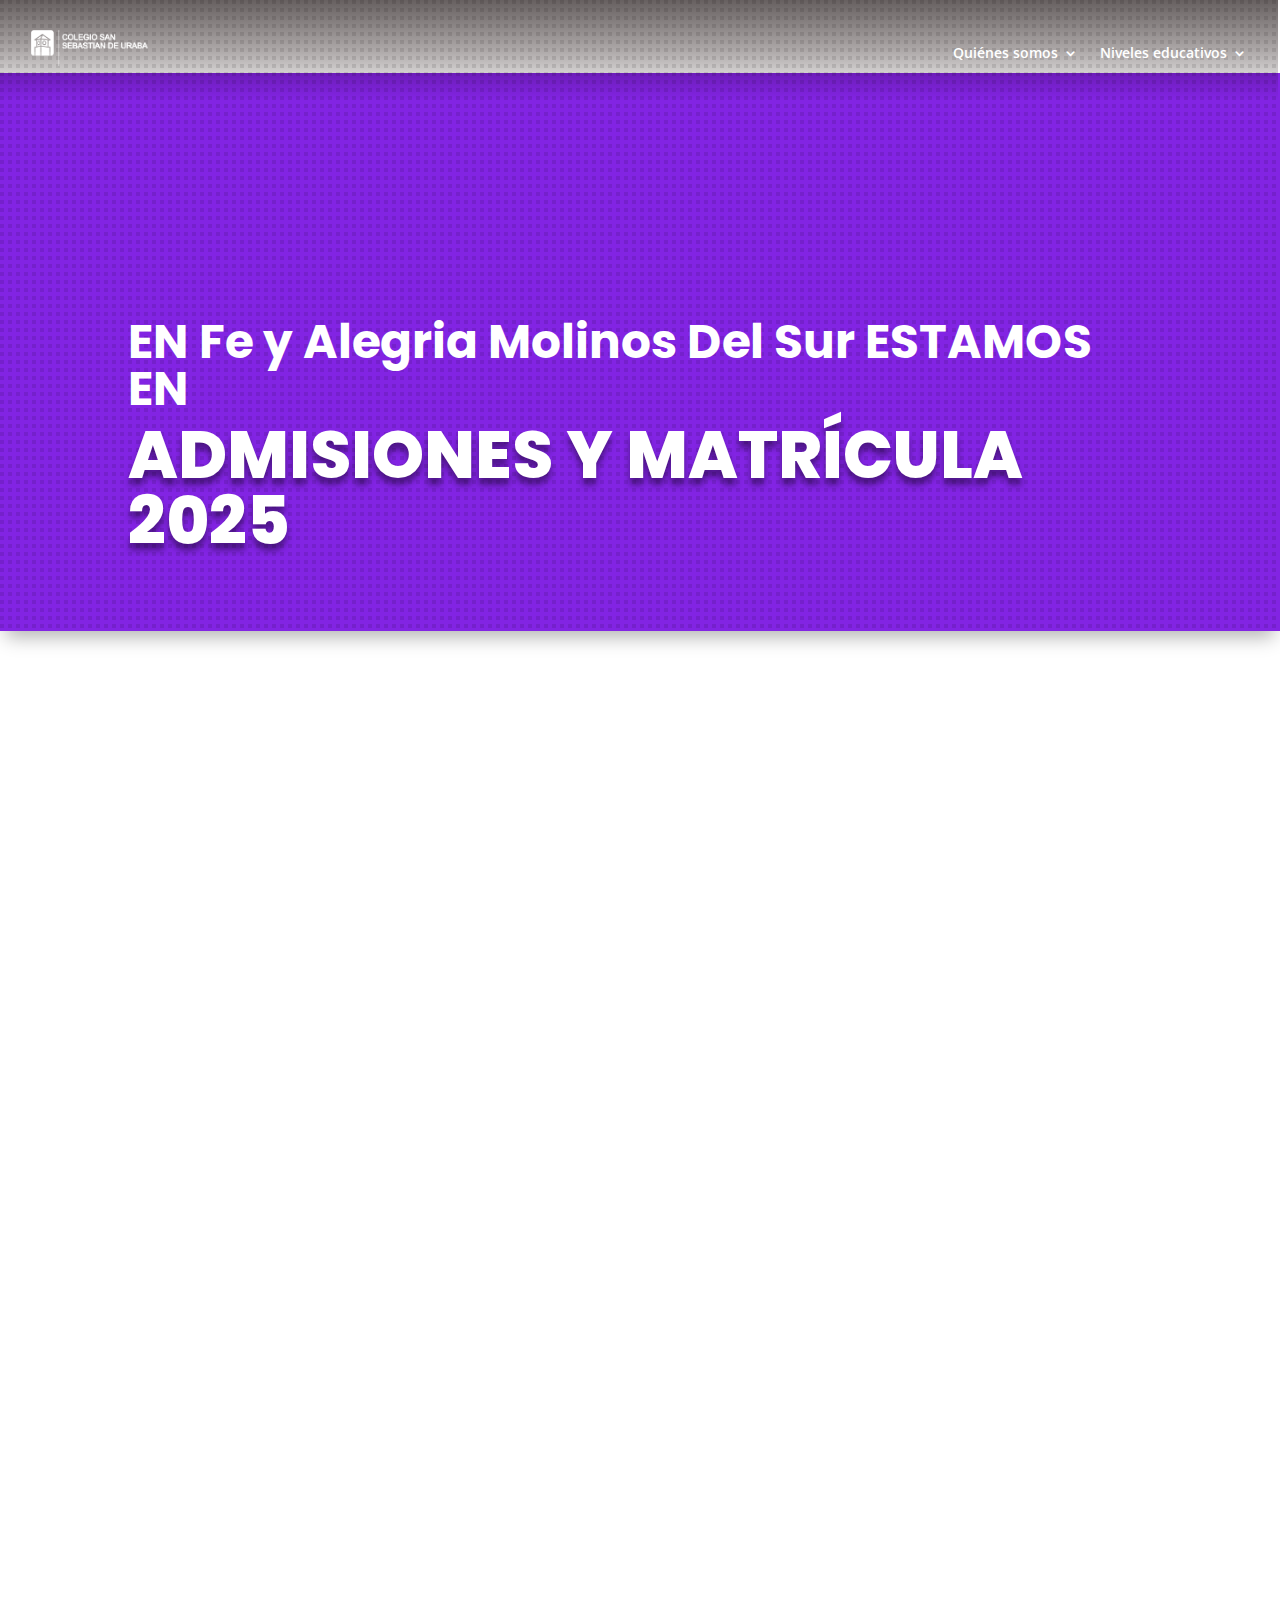
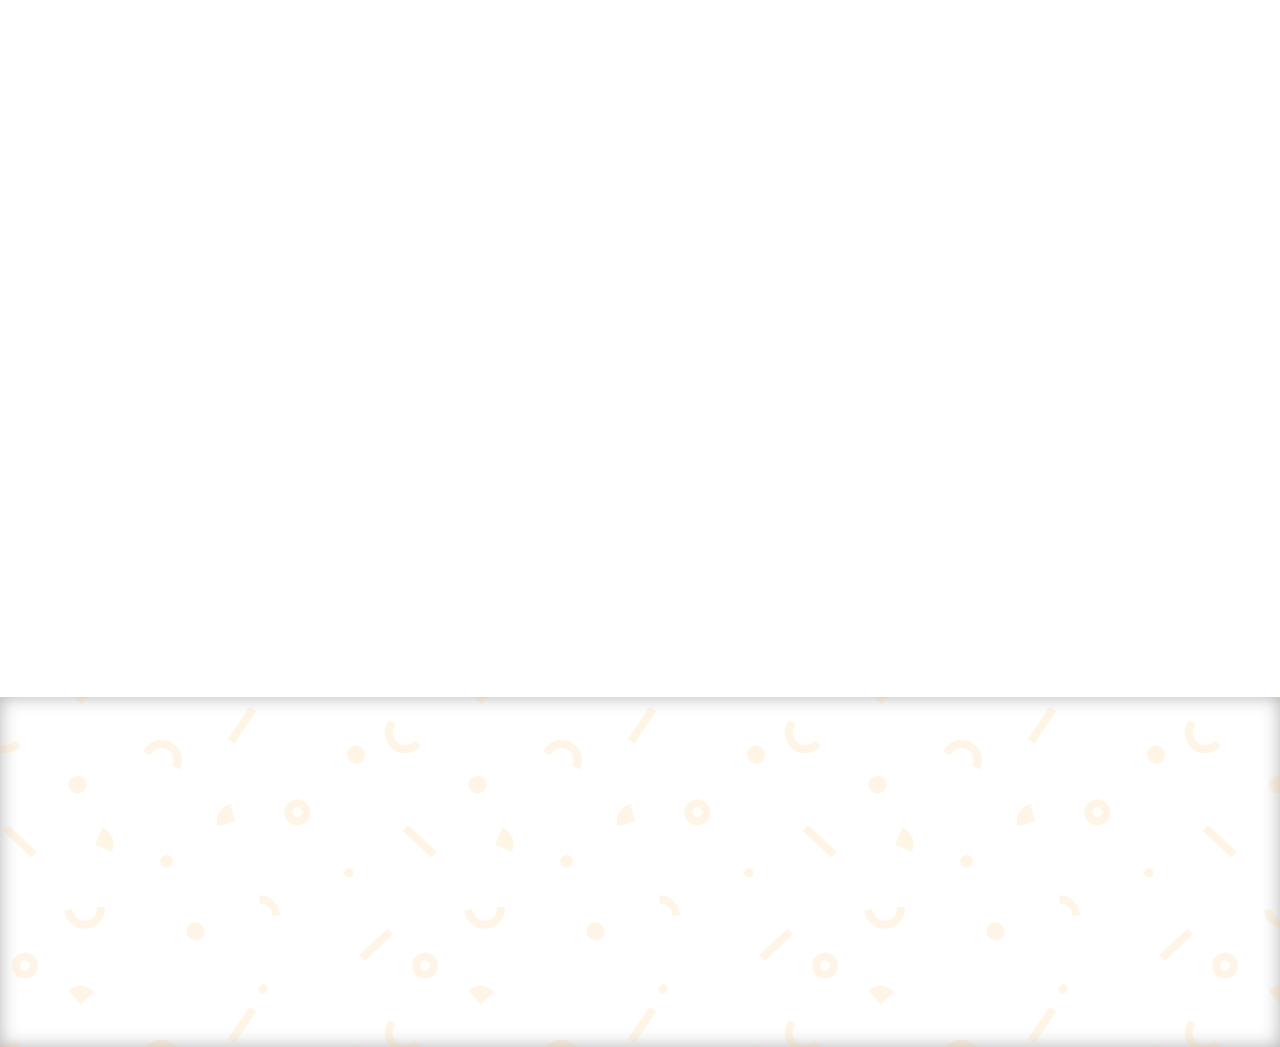
==== commit e5c8d451: "1" ====
--- a/index.html
+++ b/index.html
@@ -12,12 +12,12 @@
 		document.documentElement.className = 'js';
 	</script>
 	
-	<title>CENTRO EDUCATIVO RURAL CAREPITA</title>
+	<title>COLEGIO SAN SEBASTIAN DE URABA</title>
 <meta name='robots' content='max-image-preview:large' />
 <script type="text/javascript">
 			let jqueryParams=[],jQuery=function(r){return jqueryParams=[...jqueryParams,r],jQuery},$=function(r){return jqueryParams=[...jqueryParams,r],$};window.jQuery=jQuery,window.$=jQuery;let customHeadScripts=!1;jQuery.fn=jQuery.prototype={},$.fn=jQuery.prototype={},jQuery.noConflict=function(r){if(window.jQuery)return jQuery=window.jQuery,$=window.jQuery,customHeadScripts=!0,jQuery.noConflict},jQuery.ready=function(r){jqueryParams=[...jqueryParams,r]},$.ready=function(r){jqueryParams=[...jqueryParams,r]},jQuery.load=function(r){jqueryParams=[...jqueryParams,r]},$.load=function(r){jqueryParams=[...jqueryParams,r]},jQuery.fn.ready=function(r){jqueryParams=[...jqueryParams,r]},$.fn.ready=function(r){jqueryParams=[...jqueryParams,r]};</script><link rel='dns-prefetch' href='http://fonts.googleapis.com/' />
-<link rel="alternate" type="application/rss+xml" title="CENTRO EDUCATIVO RURAL CAREPITA &raquo; Feed" href="feed/index.html" />
-<link rel="alternate" type="application/rss+xml" title="CENTRO EDUCATIVO RURAL CAREPITA &raquo; Feed de los comentarios" href="comments/feed/index.html" />
+<link rel="alternate" type="application/rss+xml" title="COLEGIO SAN SEBASTIAN DE URABA &raquo; Feed" href="feed/index.html" />
+<link rel="alternate" type="application/rss+xml" title="COLEGIO SAN SEBASTIAN DE URABA &raquo; Feed de los comentarios" href="comments/feed/index.html" />
 <meta content="Divi v.4.26.1" name="generator"/><link rel='stylesheet' id='pt-cv-public-style-css' href='wp-content/plugins/content-views-query-and-display-post-page/public/assets/css/cvf9b8.css?ver=4.0' type='text/css' media='all' />
 <link rel='stylesheet' id='popup-maker-site-css' href='wp-content/uploads/pum/pum-site-styles03b9.css?generated=1717599372&amp;ver=1.19.0' type='text/css' media='all' />
 <style id='wp-block-library-theme-inline-css' type='text/css'>
@@ -125,7 +125,7 @@
 		<div class="container clearfix et_menu_container">
 					<div class="logo_container">
 				<a href="index.html">
-				<img src="wp-content/uploads/2023/09/logo-icaldas-b.png" width="541" height="161" alt="CENTRO EDUCATIVO RURAL CAREPITA" id="logo" data-height-percentage="35" />
+				<img src="wp-content/uploads/2023/09/logo-icaldas-b.png" width="541" height="161" alt="COLEGIO SAN SEBASTIAN DE URABA" id="logo" data-height-percentage="35" />
 				</a>
 			</div>
 					<div id="et-top-navigation" data-height="100" data-fixed-height="100">
@@ -406,7 +406,7 @@
 				
 				
 				
-				<div class="et_pb_text_inner"><h1>CENTRO EDUCATIVO RURAL CAREPITA</h1></div>
+				<div class="et_pb_text_inner"><h1>COLEGIO SAN SEBASTIAN DE URABA</h1></div>
 			</div><div class="et_pb_module et_pb_text et_pb_text_3  et_pb_text_align_left et_pb_bg_layout_light">
 				
 				
@@ -538,7 +538,7 @@
 					<div class="et_pb_main_blurb_image"><span class="et_pb_image_wrap"><span class="et-waypoint et_pb_animation_top et_pb_animation_top_tablet et_pb_animation_top_phone et-pb-icon"></span></span></div>
 					<div class="et_pb_blurb_container">
 						
-						<div class="et_pb_blurb_description"><p>Teléfono: <strong>+57 601 511 85 23</strong></p></div>
+						<div class="et_pb_blurb_description"><p>Teléfono: <strong>+57 601 522 45 10</strong></p></div>
 					</div>
 				</div>
 			</div><div class="et_pb_module et_pb_blurb et_pb_blurb_8  et_pb_text_align_left  et_pb_blurb_position_left et_pb_bg_layout_light">
@@ -550,7 +550,7 @@
 					<div class="et_pb_main_blurb_image"><span class="et_pb_image_wrap"><span class="et-waypoint et_pb_animation_top et_pb_animation_top_tablet et_pb_animation_top_phone et-pb-icon"></span></span></div>
 					<div class="et_pb_blurb_container">
 						
-						<div class="et_pb_blurb_description"><p><strong>contacto@centroedururalcarepita.co</strong></p></div>
+						<div class="et_pb_blurb_description"><p><strong>contacto@csansebdeuraba.co</strong></p></div>
 					</div>
 				</div>
 			</div><div class="et_pb_module et_pb_blurb et_pb_blurb_9  et_pb_text_align_left  et_pb_blurb_position_left et_pb_bg_layout_light">
@@ -679,7 +679,7 @@
 
 <!-- wp:list -->
 <ul><!-- wp:list-item -->
-<li><a href="https://issuu.com/unab.online/docs/anuario_caldas_2015">Anuario CENTRO EDUCATIVO RURAL CAREPITA 2015</a></li>
+<li><a href="https://issuu.com/unab.online/docs/anuario_caldas_2015">Anuario COLEGIO SAN SEBASTIAN DE URABA 2015</a></li>
 <!-- /wp:list-item -->
 
 <!-- wp:list-item -->
@@ -687,7 +687,7 @@
 <!-- /wp:list-item -->
 
 <!-- wp:list-item -->
-<li><a href="https://issuu.com/unab.online/docs/muestra_final_anuario_instituto_cal">Anuario CENTRO EDUCATIVO RURAL CAREPITA 2018</a></li>
+<li><a href="https://issuu.com/unab.online/docs/muestra_final_anuario_instituto_cal">Anuario COLEGIO SAN SEBASTIAN DE URABA 2018</a></li>
 <!-- /wp:list-item --></ul>
 <!-- /wp:list -->
 		</div>
@@ -725,7 +725,7 @@
 <!-- /wp:image -->
 
 <!-- wp:paragraph -->
-<p>La Asociación de Padres de Familia del CENTRO EDUCATIVO RURAL CAREPITA, Asofacaldas, es una entidad sin ánimo de lucro, de beneficio social y utilidad común, constituida conforme a la Constitución Política de Colombia, a la ley 115 de 1994, decreto 1625 de 1972, decretos 1068 y 1860, al código del menor; y estará integrada por los padres y madres de familia, tutores o acudientes de los estudiantes matriculados en el Instituto, afiliados a la Asociación en número mínimo de 25. Su razón de ser la constituye la existencia del CENTRO EDUCATIVO RURAL CAREPITA.</p>
+<p>La Asociación de Padres de Familia del COLEGIO SAN SEBASTIAN DE URABA, Asofacaldas, es una entidad sin ánimo de lucro, de beneficio social y utilidad común, constituida conforme a la Constitución Política de Colombia, a la ley 115 de 1994, decreto 1625 de 1972, decretos 1068 y 1860, al código del menor; y estará integrada por los padres y madres de familia, tutores o acudientes de los estudiantes matriculados en el Instituto, afiliados a la Asociación en número mínimo de 25. Su razón de ser la constituye la existencia del COLEGIO SAN SEBASTIAN DE URABA.</p>
 <!-- /wp:paragraph -->
 
 <!-- wp:paragraph -->
@@ -1181,7 +1181,7 @@
 
 <!-- wp:list -->
 <ul><!-- wp:list-item -->
-<li>Bachillerato: <a href="mailto:contacto@centroedururalcarepita.co">contacto@centroedururalcarepita.co</a>&nbsp;Teléfono:&nbsp;6431143: Ext. 730&nbsp;&nbsp;&nbsp;&nbsp;&nbsp;&nbsp;</li>
+<li>Bachillerato: <a href="mailto:contacto@csansebdeuraba.co">contacto@csansebdeuraba.co</a>&nbsp;Teléfono:&nbsp;6431143: Ext. 730&nbsp;&nbsp;&nbsp;&nbsp;&nbsp;&nbsp;</li>
 <!-- /wp:list-item --></ul>
 <!-- /wp:list -->
 
@@ -1252,7 +1252,7 @@
 </style>
 <p>Trabaja con nosotros:
 </p>
-<h4>Conoce las vacantes laborales del CENTRO EDUCATIVO RURAL CAREPITA</h4>
+<h4>Conoce las vacantes laborales del COLEGIO SAN SEBASTIAN DE URABA</h4>
 <p>Buscamos personas comprometidas con la proyección del colegio al servicio del ser humano. Nuestros empleados cuentan con oportunidades de desarrollo, crecimiento personal y profesional. Aquí construimos comunidad, trabajamos con pasión y promovemos la creatividad como motor de innovación.</p>
 <h4 >Etapas proceso de selección docente:</h4>
 <ol>
@@ -1272,7 +1272,7 @@
 <li> En caso de ser un candidato extranjero por favor consultar el documento adjunto Instructivo postulación de candidatos extranjeros a proceso de selección.</li>
 </ol>
 <p></p>
-<p><em>La Universidad y el CENTRO EDUCATIVO RURAL CAREPITA se reservan el derecho de adelantar proceso de selección teniendo en cuenta el cumplimiento del perfil; igualmente expresa que dicho proceso es absolutamente confidencial, se realiza Verdad sabida y buena Fe guardada y dentro de su Autonomía, la Universidad se abstiene de dar explicación o información alguna sobre las calificaciones y/o criterios para la asignación al cargo. </em></p>
+<p><em>La Universidad y el COLEGIO SAN SEBASTIAN DE URABA se reservan el derecho de adelantar proceso de selección teniendo en cuenta el cumplimiento del perfil; igualmente expresa que dicho proceso es absolutamente confidencial, se realiza Verdad sabida y buena Fe guardada y dentro de su Autonomía, la Universidad se abstiene de dar explicación o información alguna sobre las calificaciones y/o criterios para la asignación al cargo. </em></p>
 		</div>
 
 
@@ -1310,9 +1310,9 @@
 </li>
 </ol>
 <ul>
-<li aria-level="1"><b>Verificación título de bachiller: </b><span>Corresponde a la confirmación que hace el colegio sobre la obtención del título de bachiller en el CENTRO EDUCATIVO RURAL CAREPITA.</span></li>
+<li aria-level="1"><b>Verificación título de bachiller: </b><span>Corresponde a la confirmación que hace el colegio sobre la obtención del título de bachiller en el COLEGIO SAN SEBASTIAN DE URABA.</span></li>
 <li aria-level="1"><span style="font-weight: 400;">Certificados de notas: Es el documento mediante el cual se detallan las calificaciones finales logradas por el estudiante en cada materia del plan de estudios del respectivo año y grado.</span></li>
-<li aria-level="1"><span style="font-weight: 400;">Copia de acta de grado: Es el documento mediante el cual se declara la obtención del título de bachiller del CENTRO EDUCATIVO RURAL CAREPITA.</span></li>
+<li aria-level="1"><span style="font-weight: 400;">Copia de acta de grado: Es el documento mediante el cual se declara la obtención del título de bachiller del COLEGIO SAN SEBASTIAN DE URABA.</span></li>
 <li aria-level="1"><span style="font-weight: 400;">Duplicado de diploma: Corresponde a una copia del diploma original.</span></li>
 </ul>
 <p><b> </b></p>
@@ -1321,7 +1321,7 @@
 <h4><b>Solicitud de expedición de certificaciones</b></h4>
 </li>
 </ol>
-<p>La solicitud se realiza a la Secretaría General del colegio mediante el siguiente correo: contacto@centroedururalcarepita.co.</p>
+<p>La solicitud se realiza a la Secretaría General del colegio mediante el siguiente correo: contacto@csansebdeuraba.co.</p>
 <p>Debe contener la siguiente información:</p>
 <ul>
 <li><span style="font-weight: 400;"> Nombres y apellidos completos del interesado.</span></li>
@@ -1364,7 +1364,7 @@
 </li>
 </ol>
 <ul>
-<li><span style="font-weight: 400;">Consignar a nombre del CENTRO EDUCATIVO RURAL CAREPITA, el valor correspondiente, según el número de copias solicitadas.</span></li>
+<li><span style="font-weight: 400;">Consignar a nombre del COLEGIO SAN SEBASTIAN DE URABA, el valor correspondiente, según el número de copias solicitadas.</span></li>
 <li><span style="font-weight: 400;">Cuenta corriente # 60000150-7 Banco Bogotá</span></li>
 <li><span style="font-weight: 400;">Incluir en el soporte de pago:</span>
 <ul>
@@ -1402,7 +1402,7 @@
 				
 
 							<div id="pum_popup_title_374" class="pum-title popmake-title">
-				Esquema organizacional para prevención y atención de emergencias UNAB- CENTRO EDUCATIVO RURAL CAREPITA			</div>
+				Esquema organizacional para prevención y atención de emergencias UNAB- COLEGIO SAN SEBASTIAN DE URABA			</div>
 		
 
 		
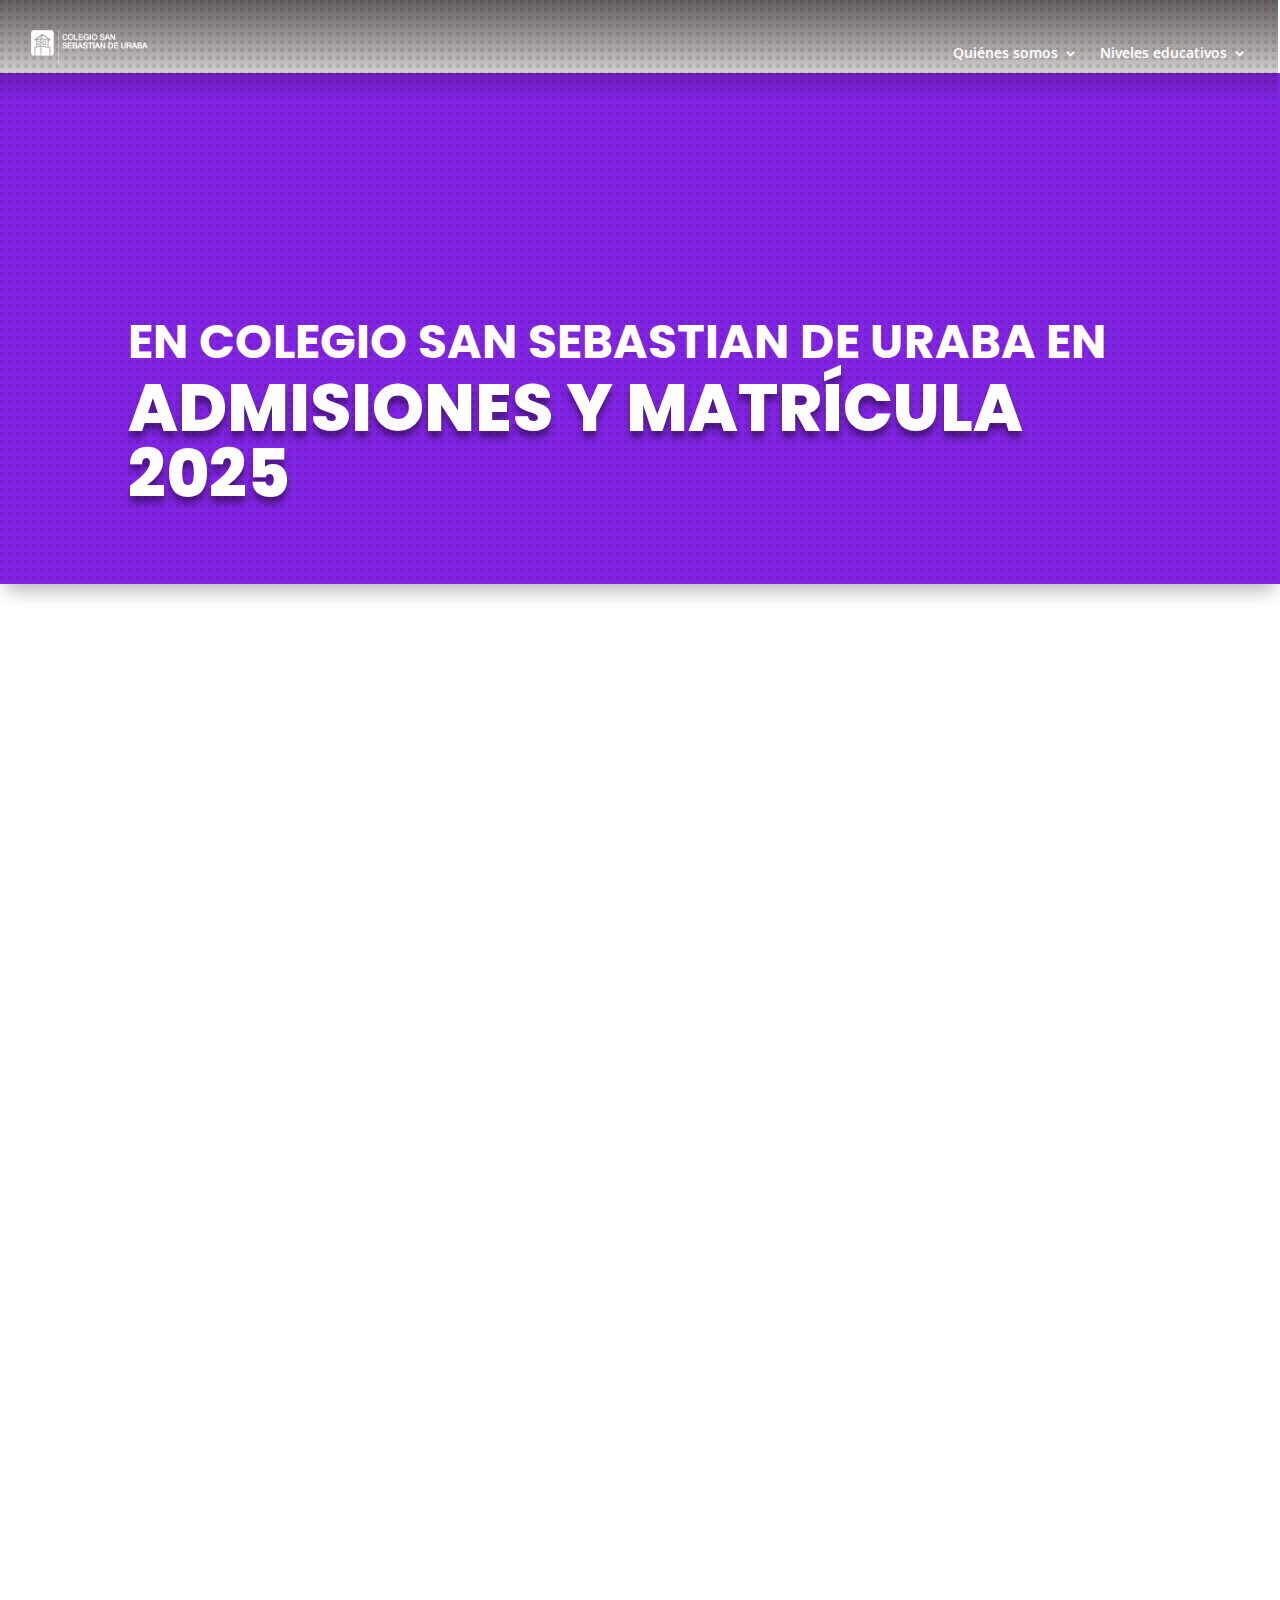
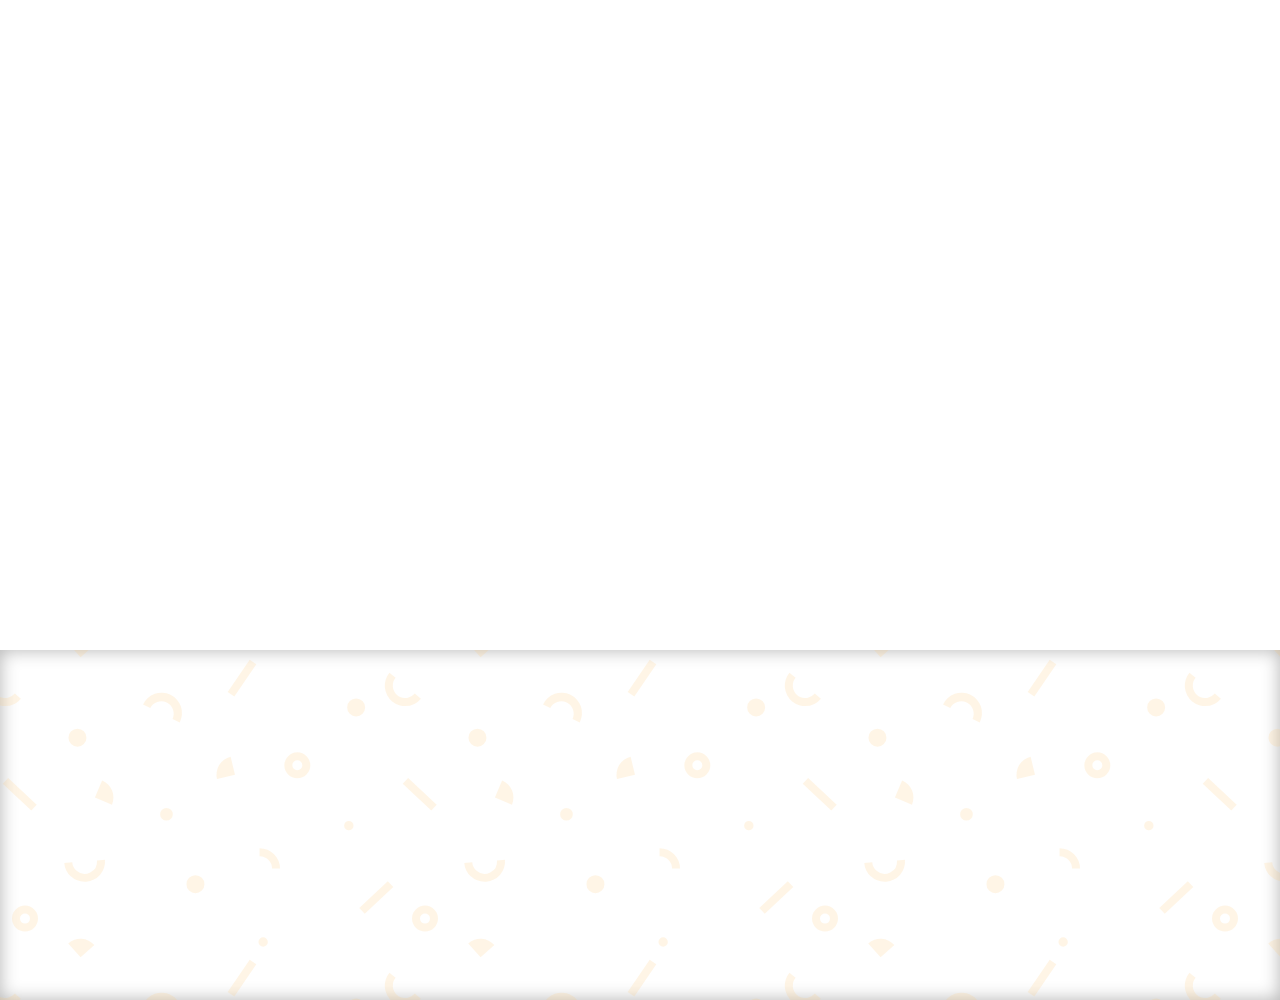
==== commit 445c99a8: "1" ====
--- a/index.html
+++ b/index.html
@@ -262,7 +262,7 @@
 				
 				
 				
-				<div class="et_pb_text_inner"><h2>EN Fe y Alegria Molinos Del Sur ESTAMOS EN</h2>
+				<div class="et_pb_text_inner"><h2>EN COLEGIO SAN SEBASTIAN DE URABA EN</h2>
 <h1>ADMISIONES Y MATRÍCULA 2025</h1></div>
 			</div>
 			</div>
